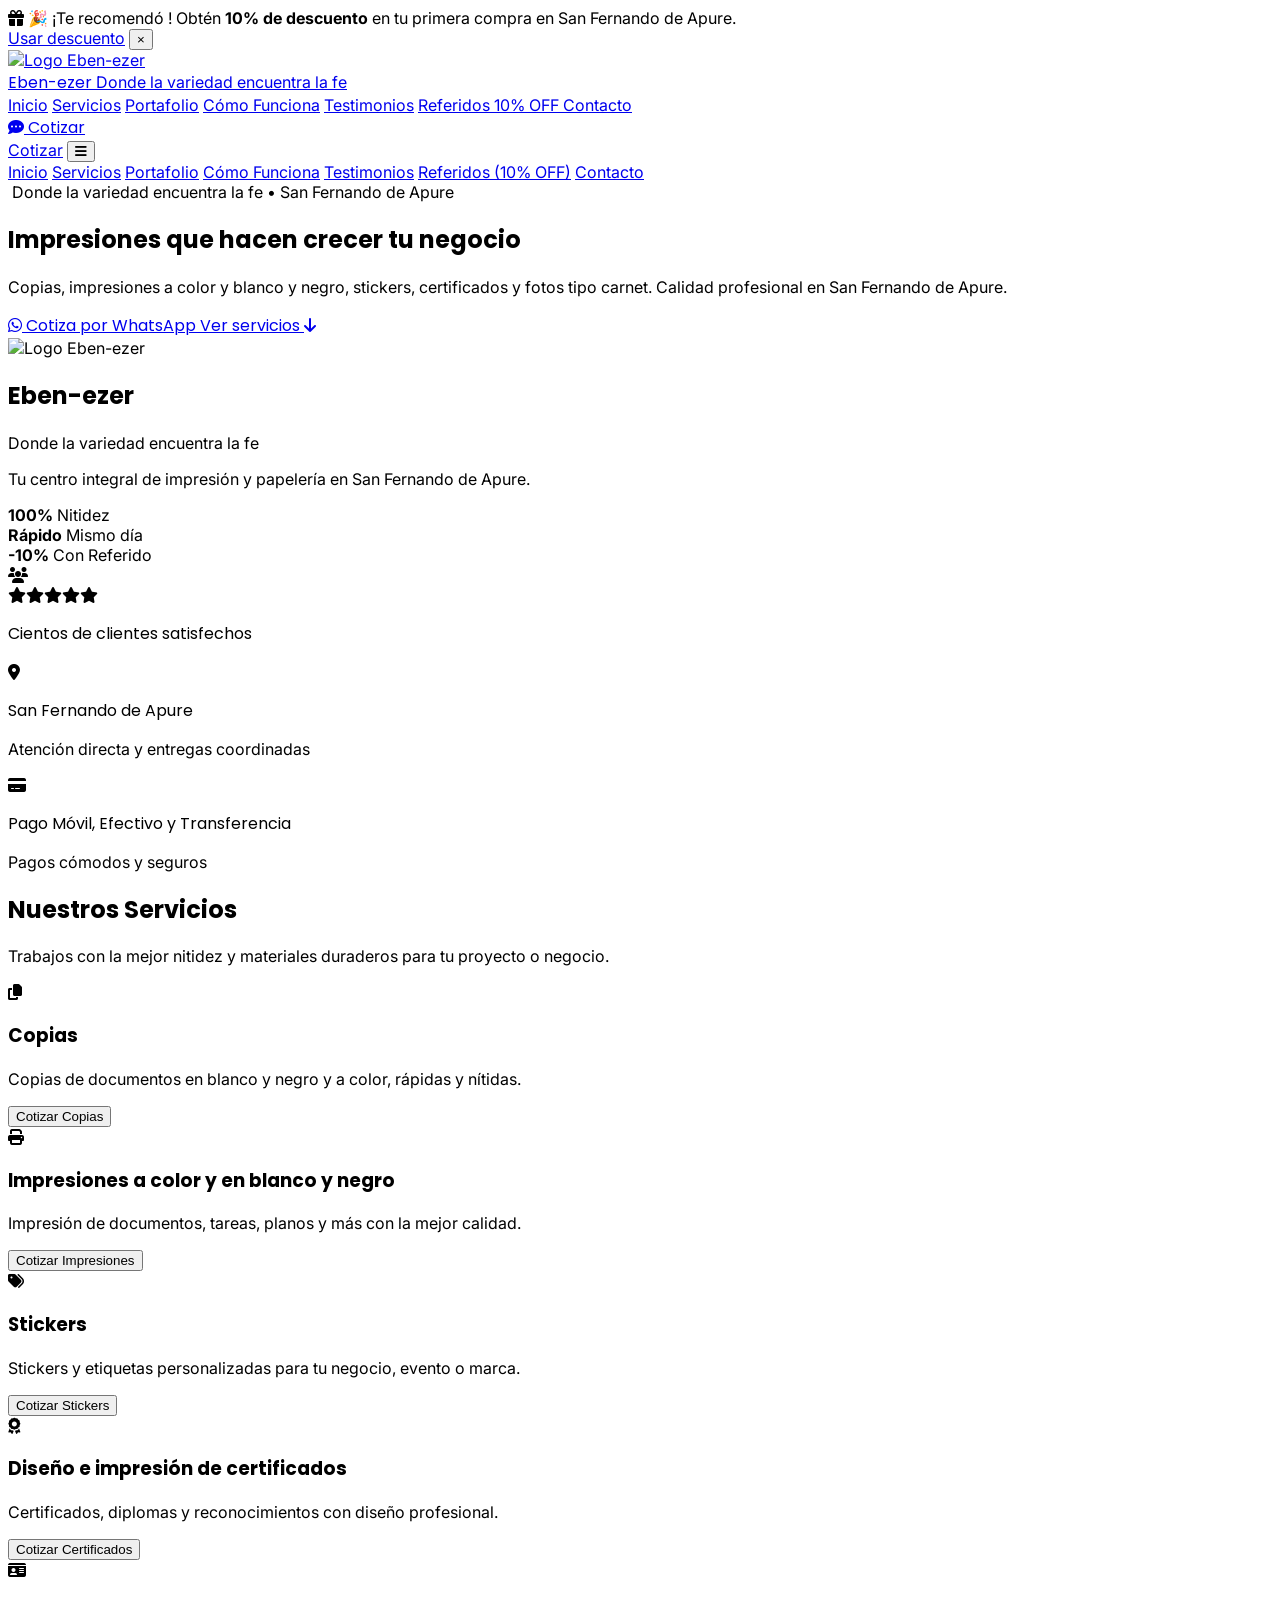
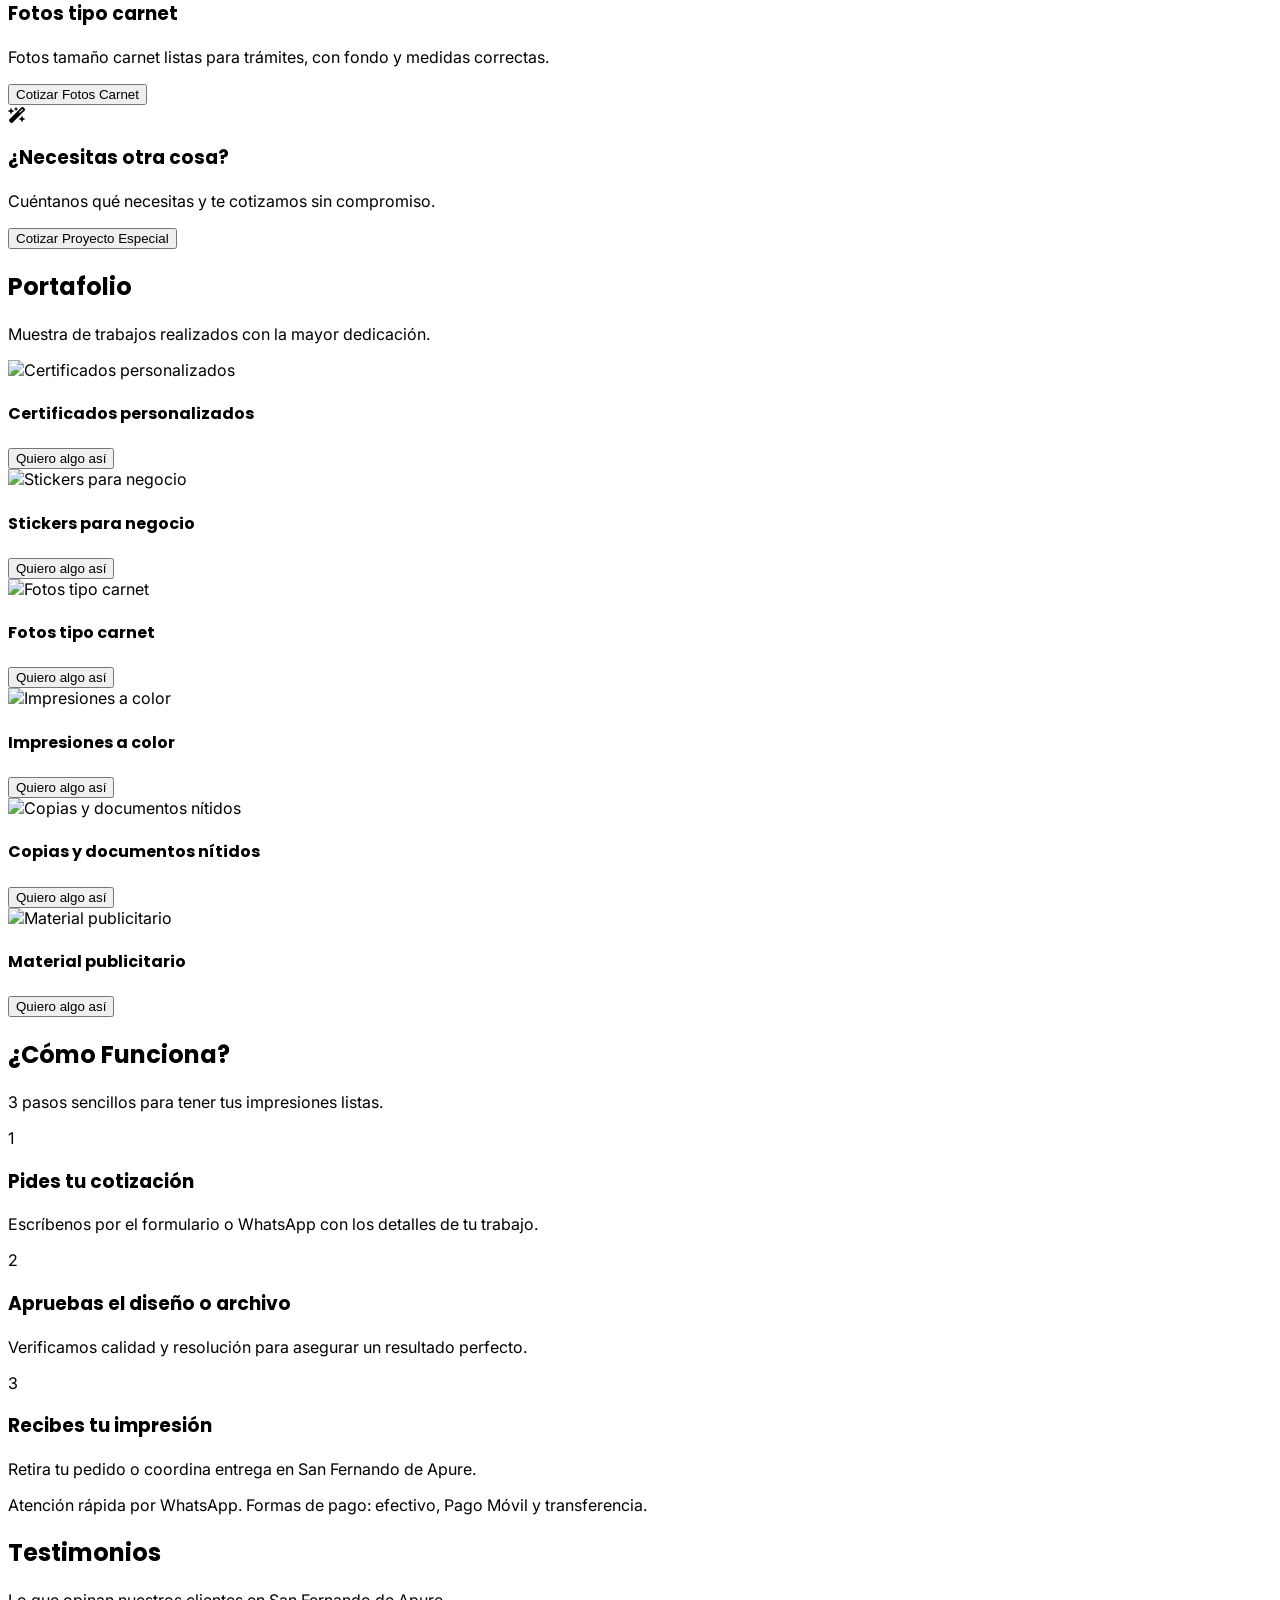
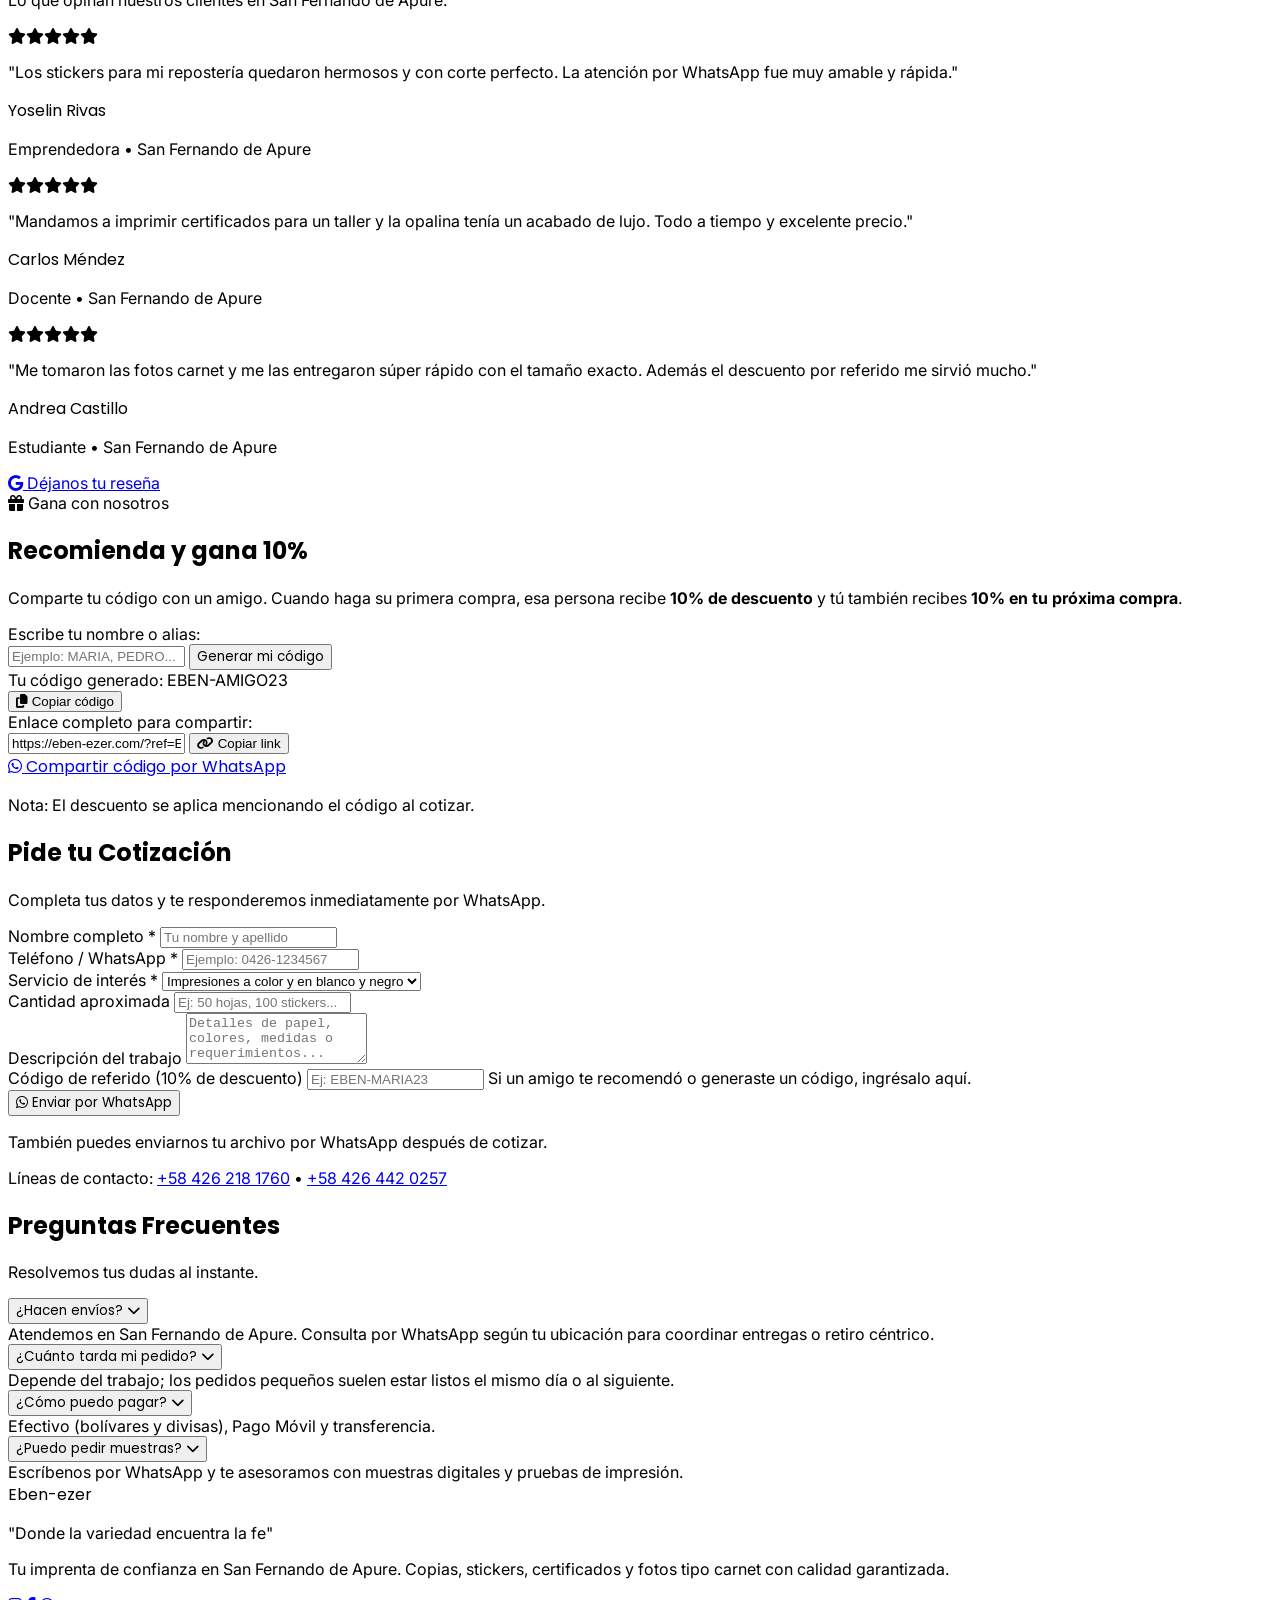
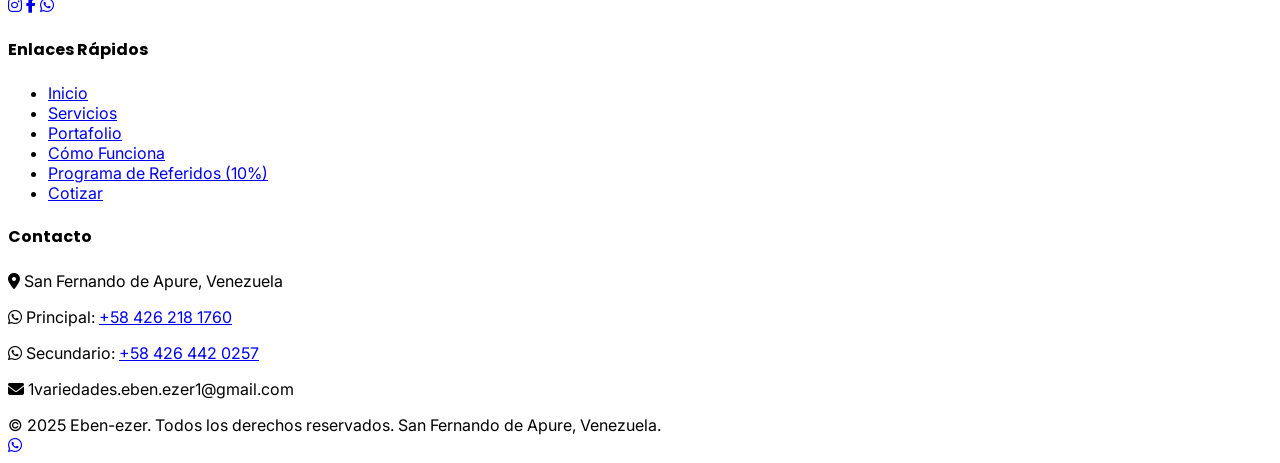
==== eben-ezer-landing.html @ b0fe9461 "feat: initialize landing page project Set up project architecture for "Eben-ezer - Impresiones y Var" ====
<!DOCTYPE html>
<html lang="es" class="scroll-smooth">
<head>
  <meta charset="UTF-8">
  <meta name="viewport" content="width=device-width, initial-scale=1.0">
  <title>Eben-ezer | Impresiones y Variedades - San Fernando de Apure</title>
  <meta name="description" content="Donde la variedad encuentra la fe. Copias, impresiones a color y B/N, stickers, certificados y fotos tipo carnet en San Fernando de Apure. ¡Cotiza por WhatsApp!">
  
  <!-- Open Graph / Redes Sociales -->
  <meta property="og:title" content="Eben-ezer | Donde la variedad encuentra la fe">
  <meta property="og:description" content="Servicios de impresión, copias, stickers y certificados en San Fernando de Apure. Programa de referidos con 10% de descuento.">
  <meta property="og:type" content="website">
  <meta property="og:image" content="/assets/aistudio/1792579283927_420327b5.jpg">
  <meta name="twitter:card" content="summary_large_image">

  <!-- Favicon -->
  <link rel="icon" href="data:image/svg+xml,<svg xmlns=%22http://www.w3.org/2000/svg%22 viewBox=%220 0 100 100%22><text y=%22.9em%22 font-size=%2290%22>🖨️</text></svg>">

  <!-- Google Fonts: Poppins & Inter -->
  <link rel="preconnect" href="https://fonts.googleapis.com">
  <link rel="preconnect" href="https://fonts.gstatic.com" crossorigin>
  <link href="https://fonts.googleapis.com/css2?family=Inter:wght@300;400;500;600;700&family=Poppins:wght@500;600;700;800;900&display=swap" rel="stylesheet">

  <!-- Tailwind CSS CDN -->
  <script src="https://cdn.tailwindcss.com"></script>
  <script>
    tailwind.config = {
      theme: {
        extend: {
          fontFamily: {
            heading: ['Poppins', 'sans-serif'],
            sans: ['Inter', 'sans-serif'],
          },
          colors: {
            brand: {
              blue: '#1e3a8a',
              orange: '#f97316',
              amber: '#f59e0b',
              teal: '#0d9488',
            }
          }
        }
      }
    }
  </script>

  <!-- Font Awesome CDN -->
  <link rel="stylesheet" href="https://cdnjs.cloudflare.com/ajax/libs/font-awesome/6.5.1/css/all.min.css">

  <style>
    body { font-family: 'Inter', sans-serif; }
    h1, h2, h3, h4, h5, h6, .font-heading { font-family: 'Poppins', sans-serif; }
  </style>
</head>
<body class="bg-slate-50 text-slate-800 antialiased selection:bg-amber-400 selection:text-slate-900">

  <!-- ========================================== -->
  <!-- 0. BANNER DE REFERIDO (Detecta ?ref=CODIGO) -->
  <!-- ========================================== -->
  <div id="referral-banner" class="hidden bg-gradient-to-r from-amber-500 via-orange-500 to-amber-600 text-white py-2.5 px-4 sticky top-0 z-50 shadow-md border-b border-amber-300/30">
    <div class="max-w-7xl mx-auto flex flex-wrap items-center justify-between gap-3 text-sm">
      <div class="flex items-center gap-2 flex-wrap font-medium">
        <i class="fa-solid fa-gift text-amber-200"></i>
        <span>🎉 ¡Te recomendó <strong id="banner-referral-code" class="bg-white text-orange-950 font-bold px-2 py-0.5 rounded-full font-mono"></strong>! Obtén <strong>10% de descuento</strong> en tu primera compra en San Fernando de Apure.</span>
      </div>
      <div class="flex items-center gap-2">
        <a href="#contacto" class="bg-slate-900 text-white text-xs font-bold px-3 py-1 rounded-full hover:bg-slate-800 transition">Usar descuento</a>
        <button id="btn-close-banner" type="button" class="text-white/80 hover:text-white p-1" title="Quitar código de referido">&times;</button>
      </div>
    </div>
  </div>

  <!-- ========================================== -->
  <!-- 1. HEADER FIJO CON MENÚ RESPONSIVE Y LOGO  -->
  <!-- ========================================== -->
  <header class="sticky top-0 z-40 bg-white/95 backdrop-blur-md border-b border-slate-200 shadow-xs">
    <div class="max-w-7xl mx-auto px-4 sm:px-6 lg:px-8">
      <div class="flex items-center justify-between h-20">
        <!-- Logo -->
        <a href="#inicio" class="flex items-center gap-3">
          <div class="w-12 h-12 rounded-xl bg-white border border-slate-200 overflow-hidden shadow-xs flex-shrink-0 flex items-center justify-center p-1">
            <img src="/assets/aistudio/1792579283927_420327b5.jpg" alt="Logo Eben-ezer" class="w-full h-full object-contain">
          </div>
          <div>
            <span class="font-heading font-extrabold text-2xl text-blue-950 tracking-tight block">Eben-ezer</span>
            <span class="text-xs font-medium text-slate-500 tracking-wide hidden sm:block">Donde la variedad encuentra la fe</span>
          </div>
        </a>

        <!-- Menú Desktop -->
        <nav class="hidden lg:flex items-center space-x-2" aria-label="Navegación principal">
          <a href="#inicio" class="px-3 py-2 text-sm font-medium text-slate-700 hover:text-blue-900 rounded-lg hover:bg-slate-100 transition">Inicio</a>
          <a href="#servicios" class="px-3 py-2 text-sm font-medium text-slate-700 hover:text-blue-900 rounded-lg hover:bg-slate-100 transition">Servicios</a>
          <a href="#portafolio" class="px-3 py-2 text-sm font-medium text-slate-700 hover:text-blue-900 rounded-lg hover:bg-slate-100 transition">Portafolio</a>
          <a href="#como-funciona" class="px-3 py-2 text-sm font-medium text-slate-700 hover:text-blue-900 rounded-lg hover:bg-slate-100 transition">Cómo Funciona</a>
          <a href="#testimonios" class="px-3 py-2 text-sm font-medium text-slate-700 hover:text-blue-900 rounded-lg hover:bg-slate-100 transition">Testimonios</a>
          <a href="#referidos" class="px-3 py-2 text-sm font-medium text-slate-700 hover:text-blue-900 rounded-lg hover:bg-slate-100 transition">
            Referidos <span class="bg-amber-100 text-amber-800 text-[10px] font-bold px-1.5 py-0.5 rounded-full ml-1">10% OFF</span>
          </a>
          <a href="#contacto" class="px-3 py-2 text-sm font-medium text-slate-700 hover:text-blue-900 rounded-lg hover:bg-slate-100 transition">Contacto</a>
        </nav>

        <!-- Botón Cotizar Destacado -->
        <div class="hidden sm:flex items-center gap-3">
          <a href="#contacto" class="px-5 py-2.5 rounded-xl font-heading font-bold text-sm text-white bg-blue-900 hover:bg-blue-800 shadow-sm transition flex items-center gap-2">
            <i class="fa-solid fa-comment-dots text-amber-400"></i>
            <span>Cotizar</span>
          </a>
        </div>

        <!-- Botón Hamburguesa Móvil -->
        <div class="flex items-center gap-2 lg:hidden">
          <a href="#contacto" class="px-3 py-1.5 rounded-lg text-xs font-bold text-white bg-blue-900">Cotizar</a>
          <button id="btn-toggle-menu" type="button" class="p-2 text-slate-700 hover:text-blue-900" aria-label="Abrir menú">
            <i class="fa-solid fa-bars text-xl"></i>
          </button>
        </div>
      </div>
    </div>

    <!-- Menú Desplegable Móvil -->
    <div id="mobile-menu" class="hidden lg:hidden border-t border-slate-200 bg-white px-4 py-4 space-y-2">
      <a href="#inicio" class="block px-3 py-2 rounded-lg text-slate-700 font-medium hover:bg-slate-100">Inicio</a>
      <a href="#servicios" class="block px-3 py-2 rounded-lg text-slate-700 font-medium hover:bg-slate-100">Servicios</a>
      <a href="#portafolio" class="block px-3 py-2 rounded-lg text-slate-700 font-medium hover:bg-slate-100">Portafolio</a>
      <a href="#como-funciona" class="block px-3 py-2 rounded-lg text-slate-700 font-medium hover:bg-slate-100">Cómo Funciona</a>
      <a href="#testimonios" class="block px-3 py-2 rounded-lg text-slate-700 font-medium hover:bg-slate-100">Testimonios</a>
      <a href="#referidos" class="block px-3 py-2 rounded-lg text-slate-700 font-medium hover:bg-slate-100">Referidos (10% OFF)</a>
      <a href="#contacto" class="block px-3 py-2 rounded-lg text-slate-700 font-medium hover:bg-slate-100">Contacto</a>
    </div>
  </header>

  <!-- ========================================== -->
  <!-- 2. HERO SECTION                            -->
  <!-- ========================================== -->
  <section id="inicio" class="relative overflow-hidden bg-gradient-to-b from-blue-950 via-slate-900 to-blue-900 text-white py-16 lg:py-24">
    <div class="max-w-7xl mx-auto px-4 sm:px-6 lg:px-8">
      <div class="grid grid-cols-1 lg:grid-cols-12 gap-12 items-center">
        <div class="lg:col-span-7 space-y-6 text-center lg:text-left">
          <div class="inline-flex items-center gap-2 px-3.5 py-1.5 rounded-full bg-white/10 border border-white/20 text-xs font-medium text-amber-300">
            <i class="fa-solid fa-sparkles text-amber-400"></i>
            <span>Donde la variedad encuentra la fe • San Fernando de Apure</span>
          </div>

          <h1 class="font-heading font-extrabold text-3xl sm:text-5xl lg:text-6xl tracking-tight leading-tight">
            Impresiones que hacen <span class="text-amber-400">crecer tu negocio</span>
          </h1>

          <p class="text-base sm:text-lg text-slate-300 max-w-2xl leading-relaxed">
            Copias, impresiones a color y blanco y negro, stickers, certificados y fotos tipo carnet. Calidad profesional en San Fernando de Apure.
          </p>

          <div class="flex flex-col sm:flex-row items-center justify-center lg:justify-start gap-4 pt-2">
            <a href="https://wa.me/584262181760?text=Hola%20Eben-ezer,%20quiero%20cotizar%20un%20servicio%20de%20impresion%20en%20San%20Fernando%20de%20Apure" target="_blank" rel="noopener noreferrer" class="w-full sm:w-auto inline-flex items-center justify-center gap-3 px-8 py-4 rounded-xl font-heading font-bold text-base text-slate-950 bg-emerald-400 hover:bg-emerald-300 shadow-lg shadow-emerald-500/25 transition">
              <i class="fa-brands fa-whatsapp text-2xl"></i>
              <span>Cotiza por WhatsApp</span>
            </a>
            <a href="#servicios" class="w-full sm:w-auto inline-flex items-center justify-center gap-2 px-6 py-4 rounded-xl font-heading font-semibold text-white bg-white/10 hover:bg-white/20 border border-white/20 transition">
              <span>Ver servicios</span>
              <i class="fa-solid fa-arrow-down text-amber-400"></i>
            </a>
          </div>
        </div>

        <div class="lg:col-span-5 flex justify-center">
          <div class="relative w-full max-w-md bg-slate-900/80 border border-white/20 rounded-3xl p-8 backdrop-blur-md shadow-2xl text-center space-y-4">
            <div class="w-36 h-36 rounded-2xl bg-white p-2 mx-auto shadow-lg overflow-hidden border border-slate-200">
              <img src="/assets/aistudio/1792579283927_420327b5.jpg" alt="Logo Eben-ezer" class="w-full h-full object-contain">
            </div>
            <h2 class="font-heading font-bold text-2xl text-white">Eben-ezer</h2>
            <p class="text-amber-300 text-xs font-semibold uppercase tracking-wider">Donde la variedad encuentra la fe</p>
            <p class="text-slate-300 text-sm">Tu centro integral de impresión y papelería en San Fernando de Apure.</p>
            <div class="pt-4 border-t border-white/10 flex justify-around text-xs text-slate-300">
              <div><strong class="block text-base text-amber-400">100%</strong> Nitidez</div>
              <div><strong class="block text-emerald-400 text-base">Rápido</strong> Mismo día</div>
              <div><strong class="block text-teal-400 text-base">-10%</strong> Con Referido</div>
            </div>
          </div>
        </div>
      </div>
    </div>
  </section>

  <!-- ========================================== -->
  <!-- 3. BARRA DE CONFIANZA                      -->
  <!-- ========================================== -->
  <section class="bg-white border-y border-slate-200 py-6">
    <div class="max-w-7xl mx-auto px-4 sm:px-6 lg:px-8">
      <div class="grid grid-cols-1 md:grid-cols-3 gap-6 text-center md:text-left divide-y md:divide-y-0 md:divide-x divide-slate-200">
        <div class="flex items-center justify-center md:justify-start gap-3">
          <i class="fa-solid fa-users text-amber-500 text-2xl"></i>
          <div>
            <div class="text-amber-400 text-xs mb-0.5">
              <i class="fa-solid fa-star"></i><i class="fa-solid fa-star"></i><i class="fa-solid fa-star"></i><i class="fa-solid fa-star"></i><i class="fa-solid fa-star"></i>
            </div>
            <p class="font-heading font-bold text-slate-900 text-sm">Cientos de clientes satisfechos</p>
          </div>
        </div>
        <div class="flex items-center justify-center md:justify-start gap-3 md:pl-6 pt-4 md:pt-0">
          <i class="fa-solid fa-location-dot text-blue-700 text-2xl"></i>
          <div>
            <p class="font-heading font-bold text-slate-900 text-sm">San Fernando de Apure</p>
            <p class="text-xs text-slate-500">Atención directa y entregas coordinadas</p>
          </div>
        </div>
        <div class="flex items-center justify-center md:justify-start gap-3 md:pl-6 pt-4 md:pt-0">
          <i class="fa-solid fa-credit-card text-emerald-600 text-2xl"></i>
          <div>
            <p class="font-heading font-bold text-slate-900 text-sm">Pago Móvil, Efectivo y Transferencia</p>
            <p class="text-xs text-slate-500">Pagos cómodos y seguros</p>
          </div>
        </div>
      </div>
    </div>
  </section>

  <!-- ========================================== -->
  <!-- 4. SERVICIOS                               -->
  <!-- ========================================== -->
  <section id="servicios" class="py-20 bg-slate-50">
    <div class="max-w-7xl mx-auto px-4 sm:px-6 lg:px-8">
      <div class="text-center max-w-2xl mx-auto mb-16 space-y-3">
        <h2 class="font-heading font-extrabold text-3xl sm:text-4xl text-slate-900">Nuestros Servicios</h2>
        <p class="text-slate-600">Trabajos con la mejor nitidez y materiales duraderos para tu proyecto o negocio.</p>
      </div>

      <div class="grid grid-cols-1 md:grid-cols-2 lg:grid-cols-3 gap-8">
        <!-- 1. Copias -->
        <div class="bg-white rounded-3xl p-8 border border-slate-200 shadow-xs hover:shadow-lg transition flex flex-col justify-between">
          <div>
            <div class="w-12 h-12 rounded-xl bg-blue-100 text-blue-900 flex items-center justify-center text-xl mb-4">
              <i class="fa-solid fa-copy"></i>
            </div>
            <h3 class="font-heading font-bold text-xl text-slate-900 mb-2">Copias</h3>
            <p class="text-slate-600 text-sm mb-6">Copias de documentos en blanco y negro y a color, rápidas y nítidas.</p>
          </div>
          <button onclick="seleccionarServicio('Copias')" class="w-full py-2.5 rounded-xl bg-slate-900 text-white font-bold text-xs hover:bg-blue-900 transition">Cotizar Copias</button>
        </div>

        <!-- 2. Impresiones -->
        <div class="bg-white rounded-3xl p-8 border border-slate-200 shadow-xs hover:shadow-lg transition flex flex-col justify-between">
          <div>
            <div class="w-12 h-12 rounded-xl bg-blue-100 text-blue-900 flex items-center justify-center text-xl mb-4">
              <i class="fa-solid fa-print"></i>
            </div>
            <h3 class="font-heading font-bold text-xl text-slate-900 mb-2">Impresiones a color y en blanco y negro</h3>
            <p class="text-slate-600 text-sm mb-6">Impresión de documentos, tareas, planos y más con la mejor calidad.</p>
          </div>
          <button onclick="seleccionarServicio('Impresiones a color y en blanco y negro')" class="w-full py-2.5 rounded-xl bg-slate-900 text-white font-bold text-xs hover:bg-blue-900 transition">Cotizar Impresiones</button>
        </div>

        <!-- 3. Stickers -->
        <div class="bg-white rounded-3xl p-8 border border-slate-200 shadow-xs hover:shadow-lg transition flex flex-col justify-between">
          <div>
            <div class="w-12 h-12 rounded-xl bg-amber-100 text-amber-700 flex items-center justify-center text-xl mb-4">
              <i class="fa-solid fa-tags"></i>
            </div>
            <h3 class="font-heading font-bold text-xl text-slate-900 mb-2">Stickers</h3>
            <p class="text-slate-600 text-sm mb-6">Stickers y etiquetas personalizadas para tu negocio, evento o marca.</p>
          </div>
          <button onclick="seleccionarServicio('Stickers')" class="w-full py-2.5 rounded-xl bg-slate-900 text-white font-bold text-xs hover:bg-blue-900 transition">Cotizar Stickers</button>
        </div>

        <!-- 4. Certificados -->
        <div class="bg-white rounded-3xl p-8 border border-slate-200 shadow-xs hover:shadow-lg transition flex flex-col justify-between">
          <div>
            <div class="w-12 h-12 rounded-xl bg-teal-100 text-teal-800 flex items-center justify-center text-xl mb-4">
              <i class="fa-solid fa-award"></i>
            </div>
            <h3 class="font-heading font-bold text-xl text-slate-900 mb-2">Diseño e impresión de certificados</h3>
            <p class="text-slate-600 text-sm mb-6">Certificados, diplomas y reconocimientos con diseño profesional.</p>
          </div>
          <button onclick="seleccionarServicio('Diseño e impresión de certificados')" class="w-full py-2.5 rounded-xl bg-slate-900 text-white font-bold text-xs hover:bg-blue-900 transition">Cotizar Certificados</button>
        </div>

        <!-- 5. Fotos tipo carnet -->
        <div class="bg-white rounded-3xl p-8 border border-slate-200 shadow-xs hover:shadow-lg transition flex flex-col justify-between">
          <div>
            <div class="w-12 h-12 rounded-xl bg-purple-100 text-purple-800 flex items-center justify-center text-xl mb-4">
              <i class="fa-solid fa-id-card"></i>
            </div>
            <h3 class="font-heading font-bold text-xl text-slate-900 mb-2">Fotos tipo carnet</h3>
            <p class="text-slate-600 text-sm mb-6">Fotos tamaño carnet listas para trámites, con fondo y medidas correctas.</p>
          </div>
          <button onclick="seleccionarServicio('Fotos tipo carnet')" class="w-full py-2.5 rounded-xl bg-slate-900 text-white font-bold text-xs hover:bg-blue-900 transition">Cotizar Fotos Carnet</button>
        </div>

        <!-- 6. ¿Necesitas otra cosa? -->
        <div class="bg-gradient-to-br from-blue-900 to-indigo-950 text-white rounded-3xl p-8 shadow-md flex flex-col justify-between">
          <div>
            <div class="w-12 h-12 rounded-xl bg-white/20 text-amber-400 flex items-center justify-center text-xl mb-4">
              <i class="fa-solid fa-wand-magic-sparkles"></i>
            </div>
            <h3 class="font-heading font-bold text-xl text-white mb-2">¿Necesitas otra cosa?</h3>
            <p class="text-slate-300 text-sm mb-6">Cuéntanos qué necesitas y te cotizamos sin compromiso.</p>
          </div>
          <button onclick="seleccionarServicio('Otro')" class="w-full py-2.5 rounded-xl bg-amber-400 text-slate-950 font-bold text-xs hover:bg-amber-300 transition">Cotizar Proyecto Especial</button>
        </div>
      </div>
    </div>
  </section>

  <!-- ========================================== -->
  <!-- 5. PORTAFOLIO                              -->
  <!-- ========================================== -->
  <section id="portafolio" class="py-20 bg-white">
    <div class="max-w-7xl mx-auto px-4 sm:px-6 lg:px-8">
      <div class="text-center max-w-2xl mx-auto mb-16 space-y-3">
        <h2 class="font-heading font-extrabold text-3xl sm:text-4xl text-slate-900">Portafolio</h2>
        <p class="text-slate-600">Muestra de trabajos realizados con la mayor dedicación.</p>
      </div>

      <div class="grid grid-cols-1 sm:grid-cols-2 lg:grid-cols-3 gap-8">
        <!-- Item 1 -->
        <div class="group relative rounded-2xl overflow-hidden shadow-sm border border-slate-200">
          <img src="https://picsum.photos/seed/eben1/400/300" alt="Certificados personalizados" class="w-full h-64 object-cover group-hover:scale-105 transition duration-300">
          <div class="absolute inset-0 bg-slate-950/80 opacity-0 group-hover:opacity-100 transition flex flex-col justify-end p-6 text-white">
            <h4 class="font-heading font-bold text-lg mb-2">Certificados personalizados</h4>
            <button onclick="seleccionarServicio('Diseño e impresión de certificados')" class="py-2 px-4 rounded-xl bg-amber-400 text-slate-950 font-bold text-xs">Quiero algo así</button>
          </div>
        </div>

        <!-- Item 2 -->
        <div class="group relative rounded-2xl overflow-hidden shadow-sm border border-slate-200">
          <img src="https://picsum.photos/seed/eben2/400/300" alt="Stickers para negocio" class="w-full h-64 object-cover group-hover:scale-105 transition duration-300">
          <div class="absolute inset-0 bg-slate-950/80 opacity-0 group-hover:opacity-100 transition flex flex-col justify-end p-6 text-white">
            <h4 class="font-heading font-bold text-lg mb-2">Stickers para negocio</h4>
            <button onclick="seleccionarServicio('Stickers')" class="py-2 px-4 rounded-xl bg-amber-400 text-slate-950 font-bold text-xs">Quiero algo así</button>
          </div>
        </div>

        <!-- Item 3 -->
        <div class="group relative rounded-2xl overflow-hidden shadow-sm border border-slate-200">
          <img src="https://picsum.photos/seed/eben3/400/300" alt="Fotos tipo carnet" class="w-full h-64 object-cover group-hover:scale-105 transition duration-300">
          <div class="absolute inset-0 bg-slate-950/80 opacity-0 group-hover:opacity-100 transition flex flex-col justify-end p-6 text-white">
            <h4 class="font-heading font-bold text-lg mb-2">Fotos tipo carnet</h4>
            <button onclick="seleccionarServicio('Fotos tipo carnet')" class="py-2 px-4 rounded-xl bg-amber-400 text-slate-950 font-bold text-xs">Quiero algo así</button>
          </div>
        </div>

        <!-- Item 4 -->
        <div class="group relative rounded-2xl overflow-hidden shadow-sm border border-slate-200">
          <img src="https://picsum.photos/seed/eben4/400/300" alt="Impresiones a color" class="w-full h-64 object-cover group-hover:scale-105 transition duration-300">
          <div class="absolute inset-0 bg-slate-950/80 opacity-0 group-hover:opacity-100 transition flex flex-col justify-end p-6 text-white">
            <h4 class="font-heading font-bold text-lg mb-2">Impresiones a color</h4>
            <button onclick="seleccionarServicio('Impresiones a color y en blanco y negro')" class="py-2 px-4 rounded-xl bg-amber-400 text-slate-950 font-bold text-xs">Quiero algo así</button>
          </div>
        </div>

        <!-- Item 5 -->
        <div class="group relative rounded-2xl overflow-hidden shadow-sm border border-slate-200">
          <img src="https://picsum.photos/seed/eben5/400/300" alt="Copias y documentos nítidos" class="w-full h-64 object-cover group-hover:scale-105 transition duration-300">
          <div class="absolute inset-0 bg-slate-950/80 opacity-0 group-hover:opacity-100 transition flex flex-col justify-end p-6 text-white">
            <h4 class="font-heading font-bold text-lg mb-2">Copias y documentos nítidos</h4>
            <button onclick="seleccionarServicio('Copias')" class="py-2 px-4 rounded-xl bg-amber-400 text-slate-950 font-bold text-xs">Quiero algo así</button>
          </div>
        </div>

        <!-- Item 6 -->
        <div class="group relative rounded-2xl overflow-hidden shadow-sm border border-slate-200">
          <img src="https://picsum.photos/seed/eben6/400/300" alt="Material publicitario" class="w-full h-64 object-cover group-hover:scale-105 transition duration-300">
          <div class="absolute inset-0 bg-slate-950/80 opacity-0 group-hover:opacity-100 transition flex flex-col justify-end p-6 text-white">
            <h4 class="font-heading font-bold text-lg mb-2">Material publicitario</h4>
            <button onclick="seleccionarServicio('Otro')" class="py-2 px-4 rounded-xl bg-amber-400 text-slate-950 font-bold text-xs">Quiero algo así</button>
          </div>
        </div>
      </div>
    </div>
  </section>

  <!-- ========================================== -->
  <!-- 6. CÓMO FUNCIONA                           -->
  <!-- ========================================== -->
  <section id="como-funciona" class="py-20 bg-slate-100">
    <div class="max-w-7xl mx-auto px-4 sm:px-6 lg:px-8">
      <div class="text-center max-w-2xl mx-auto mb-16 space-y-3">
        <h2 class="font-heading font-extrabold text-3xl sm:text-4xl text-slate-900">¿Cómo Funciona?</h2>
        <p class="text-slate-600">3 pasos sencillos para tener tus impresiones listas.</p>
      </div>

      <div class="grid grid-cols-1 md:grid-cols-3 gap-8">
        <div class="bg-white rounded-3xl p-8 border border-slate-200 text-center">
          <div class="w-16 h-16 rounded-2xl bg-blue-100 text-blue-900 flex items-center justify-center text-2xl font-bold mx-auto mb-6">1</div>
          <h3 class="font-heading font-bold text-xl text-slate-900 mb-2">Pides tu cotización</h3>
          <p class="text-slate-600 text-sm">Escríbenos por el formulario o WhatsApp con los detalles de tu trabajo.</p>
        </div>

        <div class="bg-white rounded-3xl p-8 border border-slate-200 text-center">
          <div class="w-16 h-16 rounded-2xl bg-teal-100 text-teal-800 flex items-center justify-center text-2xl font-bold mx-auto mb-6">2</div>
          <h3 class="font-heading font-bold text-xl text-slate-900 mb-2">Apruebas el diseño o archivo</h3>
          <p class="text-slate-600 text-sm">Verificamos calidad y resolución para asegurar un resultado perfecto.</p>
        </div>

        <div class="bg-white rounded-3xl p-8 border border-slate-200 text-center">
          <div class="w-16 h-16 rounded-2xl bg-amber-100 text-amber-800 flex items-center justify-center text-2xl font-bold mx-auto mb-6">3</div>
          <h3 class="font-heading font-bold text-xl text-slate-900 mb-2">Recibes tu impresión</h3>
          <p class="text-slate-600 text-sm">Retira tu pedido o coordina entrega en San Fernando de Apure.</p>
        </div>
      </div>

      <div class="mt-12 p-6 bg-blue-900 text-white rounded-2xl text-center">
        <p class="text-sm sm:text-base font-medium">Atención rápida por WhatsApp. Formas de pago: efectivo, Pago Móvil y transferencia.</p>
      </div>
    </div>
  </section>

  <!-- ========================================== -->
  <!-- 7. TESTIMONIOS                             -->
  <!-- ========================================== -->
  <section id="testimonios" class="py-20 bg-white">
    <div class="max-w-7xl mx-auto px-4 sm:px-6 lg:px-8">
      <div class="text-center max-w-2xl mx-auto mb-16 space-y-3">
        <h2 class="font-heading font-extrabold text-3xl sm:text-4xl text-slate-900">Testimonios</h2>
        <p class="text-slate-600">Lo que opinan nuestros clientes en San Fernando de Apure.</p>
      </div>

      <div class="grid grid-cols-1 md:grid-cols-3 gap-8">
        <div class="bg-slate-50 rounded-3xl p-8 border border-slate-200">
          <div class="text-amber-400 mb-4"><i class="fa-solid fa-star"></i><i class="fa-solid fa-star"></i><i class="fa-solid fa-star"></i><i class="fa-solid fa-star"></i><i class="fa-solid fa-star"></i></div>
          <p class="text-slate-600 italic text-sm mb-6">"Los stickers para mi repostería quedaron hermosos y con corte perfecto. La atención por WhatsApp fue muy amable y rápida."</p>
          <p class="font-heading font-bold text-slate-900 text-sm">Yoselin Rivas</p>
          <p class="text-xs text-slate-500">Emprendedora • San Fernando de Apure</p>
        </div>

        <div class="bg-slate-50 rounded-3xl p-8 border border-slate-200">
          <div class="text-amber-400 mb-4"><i class="fa-solid fa-star"></i><i class="fa-solid fa-star"></i><i class="fa-solid fa-star"></i><i class="fa-solid fa-star"></i><i class="fa-solid fa-star"></i></div>
          <p class="text-slate-600 italic text-sm mb-6">"Mandamos a imprimir certificados para un taller y la opalina tenía un acabado de lujo. Todo a tiempo y excelente precio."</p>
          <p class="font-heading font-bold text-slate-900 text-sm">Carlos Méndez</p>
          <p class="text-xs text-slate-500">Docente • San Fernando de Apure</p>
        </div>

        <div class="bg-slate-50 rounded-3xl p-8 border border-slate-200">
          <div class="text-amber-400 mb-4"><i class="fa-solid fa-star"></i><i class="fa-solid fa-star"></i><i class="fa-solid fa-star"></i><i class="fa-solid fa-star"></i><i class="fa-solid fa-star"></i></div>
          <p class="text-slate-600 italic text-sm mb-6">"Me tomaron las fotos carnet y me las entregaron súper rápido con el tamaño exacto. Además el descuento por referido me sirvió mucho."</p>
          <p class="font-heading font-bold text-slate-900 text-sm">Andrea Castillo</p>
          <p class="text-xs text-slate-500">Estudiante • San Fernando de Apure</p>
        </div>
      </div>

      <div class="mt-12 text-center">
        <a href="https://wa.me/584262181760?text=Hola%20Eben-ezer,%20quiero%20dejarles%20mi%20opinion" target="_blank" rel="noopener noreferrer" class="inline-flex items-center gap-2 px-6 py-3 rounded-xl bg-slate-100 hover:bg-slate-200 text-slate-800 font-bold text-sm transition">
          <i class="fa-brands fa-google text-amber-500"></i>
          <span>Déjanos tu reseña</span>
        </a>
      </div>
    </div>
  </section>

  <!-- ========================================== -->
  <!-- 8. PROGRAMA DE REFERIDOS                   -->
  <!-- ========================================== -->
  <section id="referidos" class="py-20 bg-gradient-to-br from-blue-950 via-blue-900 to-orange-950 text-white">
    <div class="max-w-4xl mx-auto px-4 sm:px-6 lg:px-8 text-center space-y-6">
      <div class="inline-flex items-center gap-2 px-4 py-1.5 rounded-full bg-amber-400 text-slate-950 text-xs font-black uppercase tracking-wider">
        <i class="fa-solid fa-gift"></i>
        <span>Gana con nosotros</span>
      </div>

      <h2 class="font-heading font-extrabold text-3xl sm:text-5xl">Recomienda y gana 10%</h2>

      <p class="text-slate-200 max-w-2xl mx-auto text-base sm:text-lg">
        Comparte tu código con un amigo. Cuando haga su primera compra, esa persona recibe <strong>10% de descuento</strong> y tú también recibes <strong>10% en tu próxima compra</strong>.
      </p>

      <div class="bg-slate-900/90 border border-white/20 rounded-3xl p-6 sm:p-8 backdrop-blur-md space-y-6 text-left">
        <div>
          <label class="block text-xs font-bold uppercase tracking-wider text-slate-300 mb-2">Escribe tu nombre o alias:</label>
          <div class="flex flex-col sm:flex-row gap-3">
            <input type="text" id="referral-input" placeholder="Ejemplo: MARIA, PEDRO..." class="flex-1 px-4 py-3 rounded-xl bg-white/10 border border-white/20 text-white font-medium focus:outline-none focus:ring-2 focus:ring-amber-400">
            <button type="button" id="btn-generate-code" class="px-6 py-3 rounded-xl font-heading font-bold text-slate-950 bg-amber-400 hover:bg-amber-300 transition">Generar mi código</button>
          </div>
        </div>

        <div class="bg-slate-950/80 rounded-2xl p-6 border border-white/10 space-y-4">
          <div class="flex flex-col sm:flex-row justify-between items-start sm:items-center gap-3">
            <div>
              <span class="text-xs text-slate-400 block uppercase">Tu código generado:</span>
              <span id="display-code" class="font-mono font-black text-3xl text-amber-400 tracking-wider">EBEN-AMIGO23</span>
            </div>
            <button type="button" id="btn-copy-code" class="px-4 py-2 rounded-xl bg-white/10 hover:bg-white/20 text-white text-xs font-bold flex items-center gap-2">
              <i class="fa-solid fa-copy"></i>
              <span id="copy-code-text">Copiar código</span>
            </button>
          </div>

          <div>
            <span class="text-xs text-slate-400 block uppercase mb-1">Enlace completo para compartir:</span>
            <div class="flex flex-col sm:flex-row gap-2">
              <input type="text" id="display-link" readonly value="https://eben-ezer.com/?ref=EBEN-AMIGO23" class="flex-1 px-3 py-2 rounded-xl bg-black/40 border border-white/10 text-xs font-mono text-slate-300">
              <button type="button" id="btn-copy-link" class="px-4 py-2 rounded-xl bg-white/10 hover:bg-white/20 text-white text-xs font-bold flex items-center justify-center gap-2">
                <i class="fa-solid fa-link"></i>
                <span id="copy-link-text">Copiar link</span>
              </button>
            </div>
          </div>

          <a id="btn-share-whatsapp" href="#" target="_blank" rel="noopener noreferrer" class="w-full py-3 rounded-xl bg-emerald-500 hover:bg-emerald-400 text-white font-heading font-bold text-sm flex items-center justify-center gap-2 transition">
            <i class="fa-brands fa-whatsapp text-lg"></i>
            <span>Compartir código por WhatsApp</span>
          </a>
        </div>

        <p class="text-xs text-slate-400 italic">Nota: El descuento se aplica mencionando el código al cotizar.</p>
      </div>
    </div>
  </section>

  <!-- ========================================== -->
  <!-- 9. FORMULARIO DE COTIZACIÓN                -->
  <!-- ========================================== -->
  <section id="contacto" class="py-20 bg-slate-50">
    <div class="max-w-3xl mx-auto px-4 sm:px-6 lg:px-8">
      <div class="text-center mb-12 space-y-3">
        <h2 class="font-heading font-extrabold text-3xl sm:text-4xl text-slate-900">Pide tu Cotización</h2>
        <p class="text-slate-600">Completa tus datos y te responderemos inmediatamente por WhatsApp.</p>
      </div>

      <div class="bg-white rounded-3xl p-8 border border-slate-200 shadow-xl">
        <form id="quote-form" class="space-y-5" onsubmit="enviarCotizacion(event)">
          <div>
            <label class="block text-xs font-bold text-slate-700 uppercase tracking-wider mb-1">Nombre completo *</label>
            <input type="text" id="input-name" required placeholder="Tu nombre y apellido" class="w-full px-4 py-3 rounded-xl border border-slate-300 bg-slate-50 focus:ring-2 focus:ring-blue-600">
          </div>

          <div>
            <label class="block text-xs font-bold text-slate-700 uppercase tracking-wider mb-1">Teléfono / WhatsApp *</label>
            <input type="tel" id="input-phone" required placeholder="Ejemplo: 0426-1234567" class="w-full px-4 py-3 rounded-xl border border-slate-300 bg-slate-50 focus:ring-2 focus:ring-blue-600">
          </div>

          <div>
            <label class="block text-xs font-bold text-slate-700 uppercase tracking-wider mb-1">Servicio de interés *</label>
            <select id="input-service" class="w-full px-4 py-3 rounded-xl border border-slate-300 bg-slate-50 focus:ring-2 focus:ring-blue-600">
              <option value="Copias">Copias</option>
              <option value="Impresiones a color y en blanco y negro" selected>Impresiones a color y en blanco y negro</option>
              <option value="Stickers">Stickers</option>
              <option value="Diseño e impresión de certificados">Diseño e impresión de certificados</option>
              <option value="Fotos tipo carnet">Fotos tipo carnet</option>
              <option value="Otro">Otro</option>
            </select>
          </div>

          <div>
            <label class="block text-xs font-bold text-slate-700 uppercase tracking-wider mb-1">Cantidad aproximada</label>
            <input type="text" id="input-qty" placeholder="Ej: 50 hojas, 100 stickers..." class="w-full px-4 py-3 rounded-xl border border-slate-300 bg-slate-50 focus:ring-2 focus:ring-blue-600">
          </div>

          <div>
            <label class="block text-xs font-bold text-slate-700 uppercase tracking-wider mb-1">Descripción del trabajo</label>
            <textarea id="input-desc" rows="3" placeholder="Detalles de papel, colores, medidas o requerimientos..." class="w-full px-4 py-3 rounded-xl border border-slate-300 bg-slate-50 focus:ring-2 focus:ring-blue-600"></textarea>
          </div>

          <div class="bg-amber-50 p-4 rounded-xl border border-amber-200">
            <label class="block text-xs font-bold text-amber-950 uppercase tracking-wider mb-1">Código de referido (10% de descuento)</label>
            <input type="text" id="input-referral" placeholder="Ej: EBEN-MARIA23" class="w-full px-4 py-2.5 rounded-xl border border-amber-300 bg-white font-mono uppercase">
            <span class="text-[11px] text-amber-800 mt-1 block">Si un amigo te recomendó o generaste un código, ingrésalo aquí.</span>
          </div>

          <button type="submit" class="w-full py-4 rounded-2xl bg-emerald-500 hover:bg-emerald-400 text-white font-heading font-extrabold text-base flex items-center justify-center gap-3 shadow-lg shadow-emerald-500/20 transition cursor-pointer">
            <i class="fa-brands fa-whatsapp text-2xl"></i>
            <span>Enviar por WhatsApp</span>
          </button>

          <p class="text-xs text-center text-slate-500">También puedes enviarnos tu archivo por WhatsApp después de cotizar.</p>

          <div class="pt-4 border-t border-slate-100 flex flex-wrap items-center justify-center gap-4 text-xs text-slate-600">
            <span>Líneas de contacto:</span>
            <a href="https://wa.me/584262181760" target="_blank" rel="noopener noreferrer" class="font-bold text-blue-900 hover:underline">+58 426 218 1760</a>
            <span>•</span>
            <a href="https://wa.me/584264420257" target="_blank" rel="noopener noreferrer" class="font-bold text-blue-900 hover:underline">+58 426 442 0257</a>
          </div>
        </form>
      </div>
    </div>
  </section>

  <!-- ========================================== -->
  <!-- 10. PREGUNTAS FRECUENTES (ACORDEÓN)       -->
  <!-- ========================================== -->
  <section id="faq" class="py-20 bg-white">
    <div class="max-w-3xl mx-auto px-4 sm:px-6 lg:px-8">
      <div class="text-center mb-12 space-y-3">
        <h2 class="font-heading font-extrabold text-3xl sm:text-4xl text-slate-900">Preguntas Frecuentes</h2>
        <p class="text-slate-600">Resolvemos tus dudas al instante.</p>
      </div>

      <div class="space-y-4">
        <!-- FAQ 1 -->
        <div class="rounded-2xl border border-slate-200 bg-slate-50 overflow-hidden">
          <button type="button" onclick="toggleFaq(1)" class="w-full py-4 px-6 text-left flex justify-between items-center font-heading font-bold text-slate-900 hover:text-blue-900">
            <span>¿Hacen envíos?</span>
            <i id="faq-icon-1" class="fa-solid fa-chevron-down text-sm transition"></i>
          </button>
          <div id="faq-content-1" class="hidden px-6 pb-4 text-sm text-slate-600">
            Atendemos en San Fernando de Apure. Consulta por WhatsApp según tu ubicación para coordinar entregas o retiro céntrico.
          </div>
        </div>

        <!-- FAQ 2 -->
        <div class="rounded-2xl border border-slate-200 bg-slate-50 overflow-hidden">
          <button type="button" onclick="toggleFaq(2)" class="w-full py-4 px-6 text-left flex justify-between items-center font-heading font-bold text-slate-900 hover:text-blue-900">
            <span>¿Cuánto tarda mi pedido?</span>
            <i id="faq-icon-2" class="fa-solid fa-chevron-down text-sm transition"></i>
          </button>
          <div id="faq-content-2" class="hidden px-6 pb-4 text-sm text-slate-600">
            Depende del trabajo; los pedidos pequeños suelen estar listos el mismo día o al siguiente.
          </div>
        </div>

        <!-- FAQ 3 -->
        <div class="rounded-2xl border border-slate-200 bg-slate-50 overflow-hidden">
          <button type="button" onclick="toggleFaq(3)" class="w-full py-4 px-6 text-left flex justify-between items-center font-heading font-bold text-slate-900 hover:text-blue-900">
            <span>¿Cómo puedo pagar?</span>
            <i id="faq-icon-3" class="fa-solid fa-chevron-down text-sm transition"></i>
          </button>
          <div id="faq-content-3" class="hidden px-6 pb-4 text-sm text-slate-600">
            Efectivo (bolívares y divisas), Pago Móvil y transferencia.
          </div>
        </div>

        <!-- FAQ 4 -->
        <div class="rounded-2xl border border-slate-200 bg-slate-50 overflow-hidden">
          <button type="button" onclick="toggleFaq(4)" class="w-full py-4 px-6 text-left flex justify-between items-center font-heading font-bold text-slate-900 hover:text-blue-900">
            <span>¿Puedo pedir muestras?</span>
            <i id="faq-icon-4" class="fa-solid fa-chevron-down text-sm transition"></i>
          </button>
          <div id="faq-content-4" class="hidden px-6 pb-4 text-sm text-slate-600">
            Escríbenos por WhatsApp y te asesoramos con muestras digitales y pruebas de impresión.
          </div>
        </div>
      </div>
    </div>
  </section>

  <!-- ========================================== -->
  <!-- 11. FOOTER                                 -->
  <!-- ========================================== -->
  <footer class="bg-slate-950 text-slate-300 pt-16 pb-12 border-t border-slate-800">
    <div class="max-w-7xl mx-auto px-4 sm:px-6 lg:px-8">
      <div class="grid grid-cols-1 md:grid-cols-2 lg:grid-cols-12 gap-10 pb-12 border-b border-slate-800">
        <div class="lg:col-span-5 space-y-4">
          <span class="font-heading font-extrabold text-2xl text-white block">Eben-ezer</span>
          <p class="text-xs text-amber-400 font-semibold">"Donde la variedad encuentra la fe"</p>
          <p class="text-sm text-slate-400">Tu imprenta de confianza en San Fernando de Apure. Copias, stickers, certificados y fotos tipo carnet con calidad garantizada.</p>
          <div class="flex gap-3 pt-2">
            <a href="https://instagram.com" target="_blank" rel="noopener noreferrer" class="w-10 h-10 rounded-xl bg-slate-900 hover:bg-pink-600 flex items-center justify-center text-white transition"><i class="fa-brands fa-instagram"></i></a>
            <a href="https://facebook.com" target="_blank" rel="noopener noreferrer" class="w-10 h-10 rounded-xl bg-slate-900 hover:bg-blue-600 flex items-center justify-center text-white transition"><i class="fa-brands fa-facebook-f"></i></a>
            <a href="https://wa.me/584262181760" target="_blank" rel="noopener noreferrer" class="w-10 h-10 rounded-xl bg-slate-900 hover:bg-emerald-600 flex items-center justify-center text-white transition"><i class="fa-brands fa-whatsapp"></i></a>
          </div>
        </div>

        <div class="lg:col-span-3 space-y-3">
          <h4 class="font-heading font-bold text-white text-sm uppercase tracking-wider">Enlaces Rápidos</h4>
          <ul class="space-y-2 text-sm text-slate-400">
            <li><a href="#inicio" class="hover:text-amber-400">Inicio</a></li>
            <li><a href="#servicios" class="hover:text-amber-400">Servicios</a></li>
            <li><a href="#portafolio" class="hover:text-amber-400">Portafolio</a></li>
            <li><a href="#como-funciona" class="hover:text-amber-400">Cómo Funciona</a></li>
            <li><a href="#referidos" class="hover:text-amber-400">Programa de Referidos (10%)</a></li>
            <li><a href="#contacto" class="hover:text-amber-400">Cotizar</a></li>
          </ul>
        </div>

        <div class="lg:col-span-4 space-y-3">
          <h4 class="font-heading font-bold text-white text-sm uppercase tracking-wider">Contacto</h4>
          <p class="text-sm text-slate-400"><i class="fa-solid fa-location-dot text-amber-400 mr-2"></i> San Fernando de Apure, Venezuela</p>
          <p class="text-sm text-slate-400"><i class="fa-brands fa-whatsapp text-emerald-400 mr-2"></i> Principal: <a href="https://wa.me/584262181760" class="hover:text-white font-mono">+58 426 218 1760</a></p>
          <p class="text-sm text-slate-400"><i class="fa-brands fa-whatsapp text-teal-400 mr-2"></i> Secundario: <a href="https://wa.me/584264420257" class="hover:text-white font-mono">+58 426 442 0257</a></p>
          <p class="text-sm text-slate-400"><i class="fa-solid fa-envelope text-blue-400 mr-2"></i> 1variedades.eben.ezer1@gmail.com</p>
        </div>
      </div>

      <div class="pt-8 text-center text-xs text-slate-500">
        © 2025 Eben-ezer. Todos los derechos reservados. San Fernando de Apure, Venezuela.
      </div>
    </div>
  </footer>

  <!-- ========================================== -->
  <!-- 12. BOTÓN FLOTANTE DE WHATSAPP             -->
  <!-- ========================================== -->
  <a href="https://wa.me/584262181760?text=Hola%20Eben-ezer,%20quiero%20consultar%20por%20sus%20servicios%20de%20impresion" target="_blank" rel="noopener noreferrer" class="fixed bottom-6 right-6 z-50 w-14 h-14 sm:w-16 sm:h-16 rounded-full bg-emerald-500 hover:bg-emerald-400 text-white flex items-center justify-center text-3xl sm:text-4xl shadow-2xl transition transform hover:scale-110 active:scale-95" aria-label="Escribir por WhatsApp">
    <i class="fa-brands fa-whatsapp"></i>
  </a>

  <!-- ========================================== -->
  <!-- 13. JAVASCRIPT EMBEBIDO                    -->
  <!-- ========================================== -->
  <script>
    // Configuración del negocio
    const CONFIG = {
      mainPhone: '584262181760',
      secondaryPhone: '584264420257',
      domain: 'https://eben-ezer.com'
    };

    // 1. Menú móvil hamburguesa
    const btnToggleMenu = document.getElementById('btn-toggle-menu');
    const mobileMenu = document.getElementById('mobile-menu');
    btnToggleMenu.addEventListener('click', () => {
      mobileMenu.classList.toggle('hidden');
    });

    // Cerrar menú móvil al hacer clic en enlaces
    mobileMenu.querySelectorAll('a').forEach(link => {
      link.addEventListener('click', () => mobileMenu.classList.add('hidden'));
    });

    // 2. Acordeón de FAQs
    function toggleFaq(id) {
      const content = document.getElementById('faq-content-' + id);
      const icon = document.getElementById('faq-icon-' + id);
      const isHidden = content.classList.contains('hidden');
      
      // Cerrar todos los demás
      for (let i = 1; i <= 4; i++) {
        document.getElementById('faq-content-' + i).classList.add('hidden');
        document.getElementById('faq-icon-' + i).classList.remove('rotate-180');
      }

      if (isHidden) {
        content.classList.remove('hidden');
        icon.classList.add('rotate-180');
      }
    }

    // 3. Sistema de Referidos: Detección de ?ref=CODIGO y LocalStorage
    document.addEventListener('DOMContentLoaded', () => {
      const urlParams = new URLSearchParams(window.location.search);
      const refParam = urlParams.get('ref');

      if (refParam) {
        const cleanRef = refParam.trim().toUpperCase().replace(/[^A-Z0-9\\-]/g, '');
        if (cleanRef) {
          localStorage.setItem('ebenezer_ref', cleanRef);
        }
      }

      // Verificar si hay código guardado
      const storedRef = localStorage.getItem('ebenezer_ref');
      if (storedRef) {
        mostrarBannerReferido(storedRef);
        const inputReferral = document.getElementById('input-referral');
        if (inputReferral) inputReferral.value = storedRef;
      }

      actualizarLinkWhatsAppReferido('EBEN-AMIGO23');
    });

    function mostrarBannerReferido(codigo) {
      const banner = document.getElementById('referral-banner');
      const bannerCode = document.getElementById('banner-referral-code');
      if (banner && bannerCode) {
        bannerCode.textContent = codigo;
        banner.classList.remove('hidden');
      }
    }

    // Botón para cerrar y limpiar banner
    document.getElementById('btn-close-banner').addEventListener('click', () => {
      document.getElementById('referral-banner').classList.add('hidden');
      localStorage.removeItem('ebenezer_ref');
      const inputReferral = document.getElementById('input-referral');
      if (inputReferral) inputReferral.value = '';
    });

    // 4. Generador de código de referido
    const btnGenerate = document.getElementById('btn-generate-code');
    const referralInput = document.getElementById('referral-input');
    const displayCode = document.getElementById('display-code');
    const displayLink = document.getElementById('display-link');

    btnGenerate.addEventListener('click', () => {
      let raw = referralInput.value.trim();
      let cleanAlias = raw
        .normalize('NFD')
        .replace(/[\\u0300-\\u036f]/g, '')
        .replace(/[^a-zA-Z0-9]/g, '')
        .toUpperCase();

      if (!cleanAlias) cleanAlias = 'AMIGO';
      cleanAlias = cleanAlias.substring(0, 10);

      const randomDigits = Math.floor(10 + Math.random() * 90);
      const code = 'EBEN-' + cleanAlias + randomDigits;
      const fullUrl = CONFIG.domain + '/?ref=' + code;

      displayCode.textContent = code;
      displayLink.value = fullUrl;

      // Actualizar enlace de compartir por WhatsApp
      actualizarLinkWhatsAppReferido(code);
    });

    function actualizarLinkWhatsAppReferido(code) {
      const link = CONFIG.domain + '/?ref=' + code;
      const text = '¡Hola! Te recomiendo Eben-ezer en San Fernando de Apure. Usa mi código de referido *' + code + '* o entra en ' + link + ' y recibe 10% de descuento en tus impresiones.';
      const whatsappShareUrl = 'https://wa.me/?text=' + encodeURIComponent(text);
      document.getElementById('btn-share-whatsapp').href = whatsappShareUrl;
    }

    // Copiar código
    document.getElementById('btn-copy-code').addEventListener('click', () => {
      const code = displayCode.textContent;
      navigator.clipboard.writeText(code).then(() => {
        const textSpan = document.getElementById('copy-code-text');
        textSpan.textContent = '¡Copiado!';
        setTimeout(() => textSpan.textContent = 'Copiar código', 2000);
      });
    });

    // Copiar link
    document.getElementById('btn-copy-link').addEventListener('click', () => {
      const link = displayLink.value;
      navigator.clipboard.writeText(link).then(() => {
        const textSpan = document.getElementById('copy-link-text');
        textSpan.textContent = '¡Copiado!';
        setTimeout(() => textSpan.textContent = 'Copiar link', 2000);
      });
    });

    // Función auxiliar para seleccionar servicio desde tarjetas o portafolio
    function seleccionarServicio(nombreServicio) {
      const select = document.getElementById('input-service');
      if (select) {
        select.value = nombreServicio;
      }
      document.getElementById('contacto').scrollIntoView({ behavior: 'smooth' });
    }

    // 5. Envío del formulario a WhatsApp con datos prellenados
    function enviarCotizacion(e) {
      e.preventDefault();
      const nombre = document.getElementById('input-name').value.trim();
      const telefono = document.getElementById('input-phone').value.trim();
      const servicio = document.getElementById('input-service').value;
      const cantidad = document.getElementById('input-qty').value.trim();
      const descripcion = document.getElementById('input-desc').value.trim();
      const referido = document.getElementById('input-referral').value.trim();

      if (!nombre || !telefono) {
        alert('Por favor completa tu nombre y número de teléfono.');
        return;
      }

      let mensaje = '👋 *¡Hola Eben-ezer!* Quisiera cotizar un trabajo de impresión:\\n\\n';
      mensaje += '👤 *Nombre:* ' + nombre + '\\n';
      mensaje += '📱 *WhatsApp/Teléfono:* ' + telefono + '\\n';
      mensaje += '🖨️ *Servicio:* ' + servicio + '\\n';

      if (cantidad) {
        mensaje += '🔢 *Cantidad aproximada:* ' + cantidad + '\\n';
      }

      if (descripcion) {
        mensaje += '📝 *Detalles:* ' + descripcion + '\\n';
      }

      if (referido) {
        mensaje += '\\n🎁 *Código de Referido (10% OFF):* ' + referido.toUpperCase() + '\\n*(Aplica 10% de descuento en la compra)*\\n';
      }

      mensaje += '\\n📍 *Ubicación:* San Fernando de Apure';

      const url = 'https://wa.me/' + CONFIG.mainPhone + '?text=' + encodeURIComponent(mensaje);
      window.open(url, '_blank');
    }
  </script>
</body>
</html>
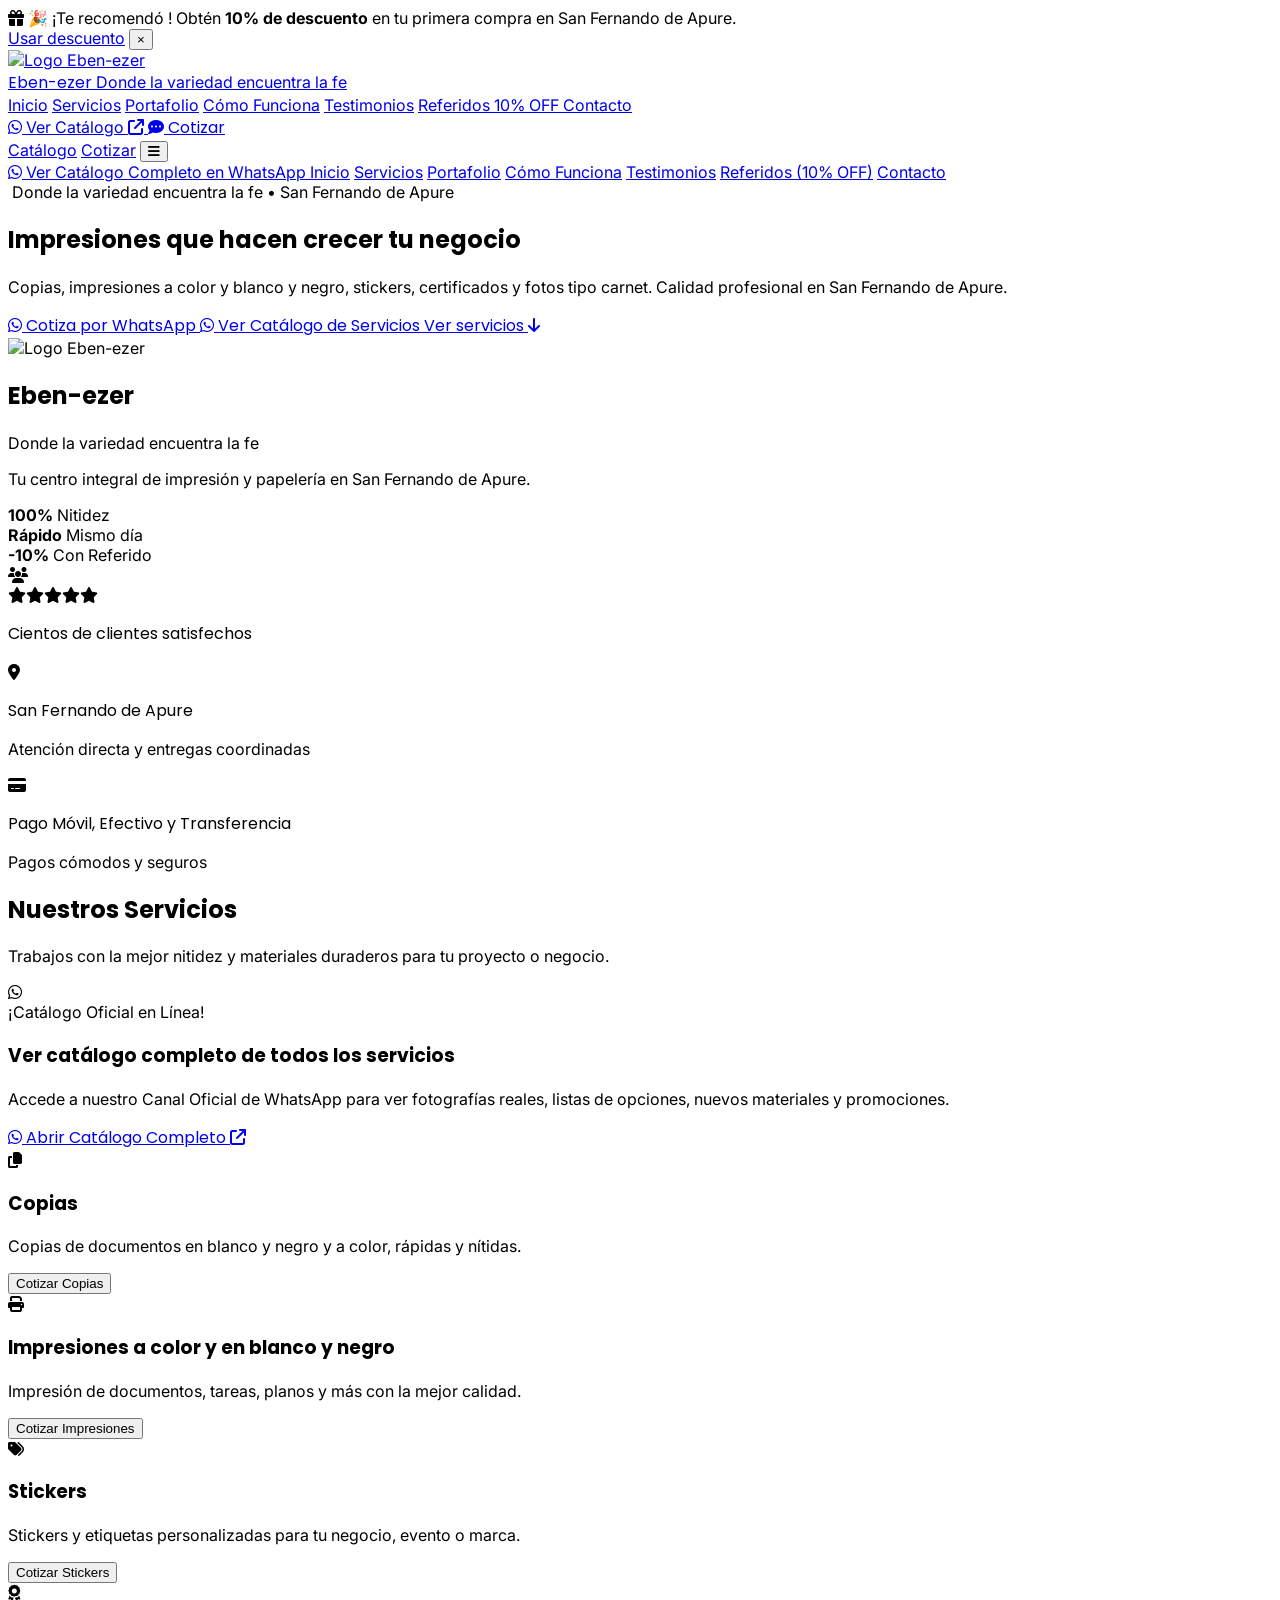
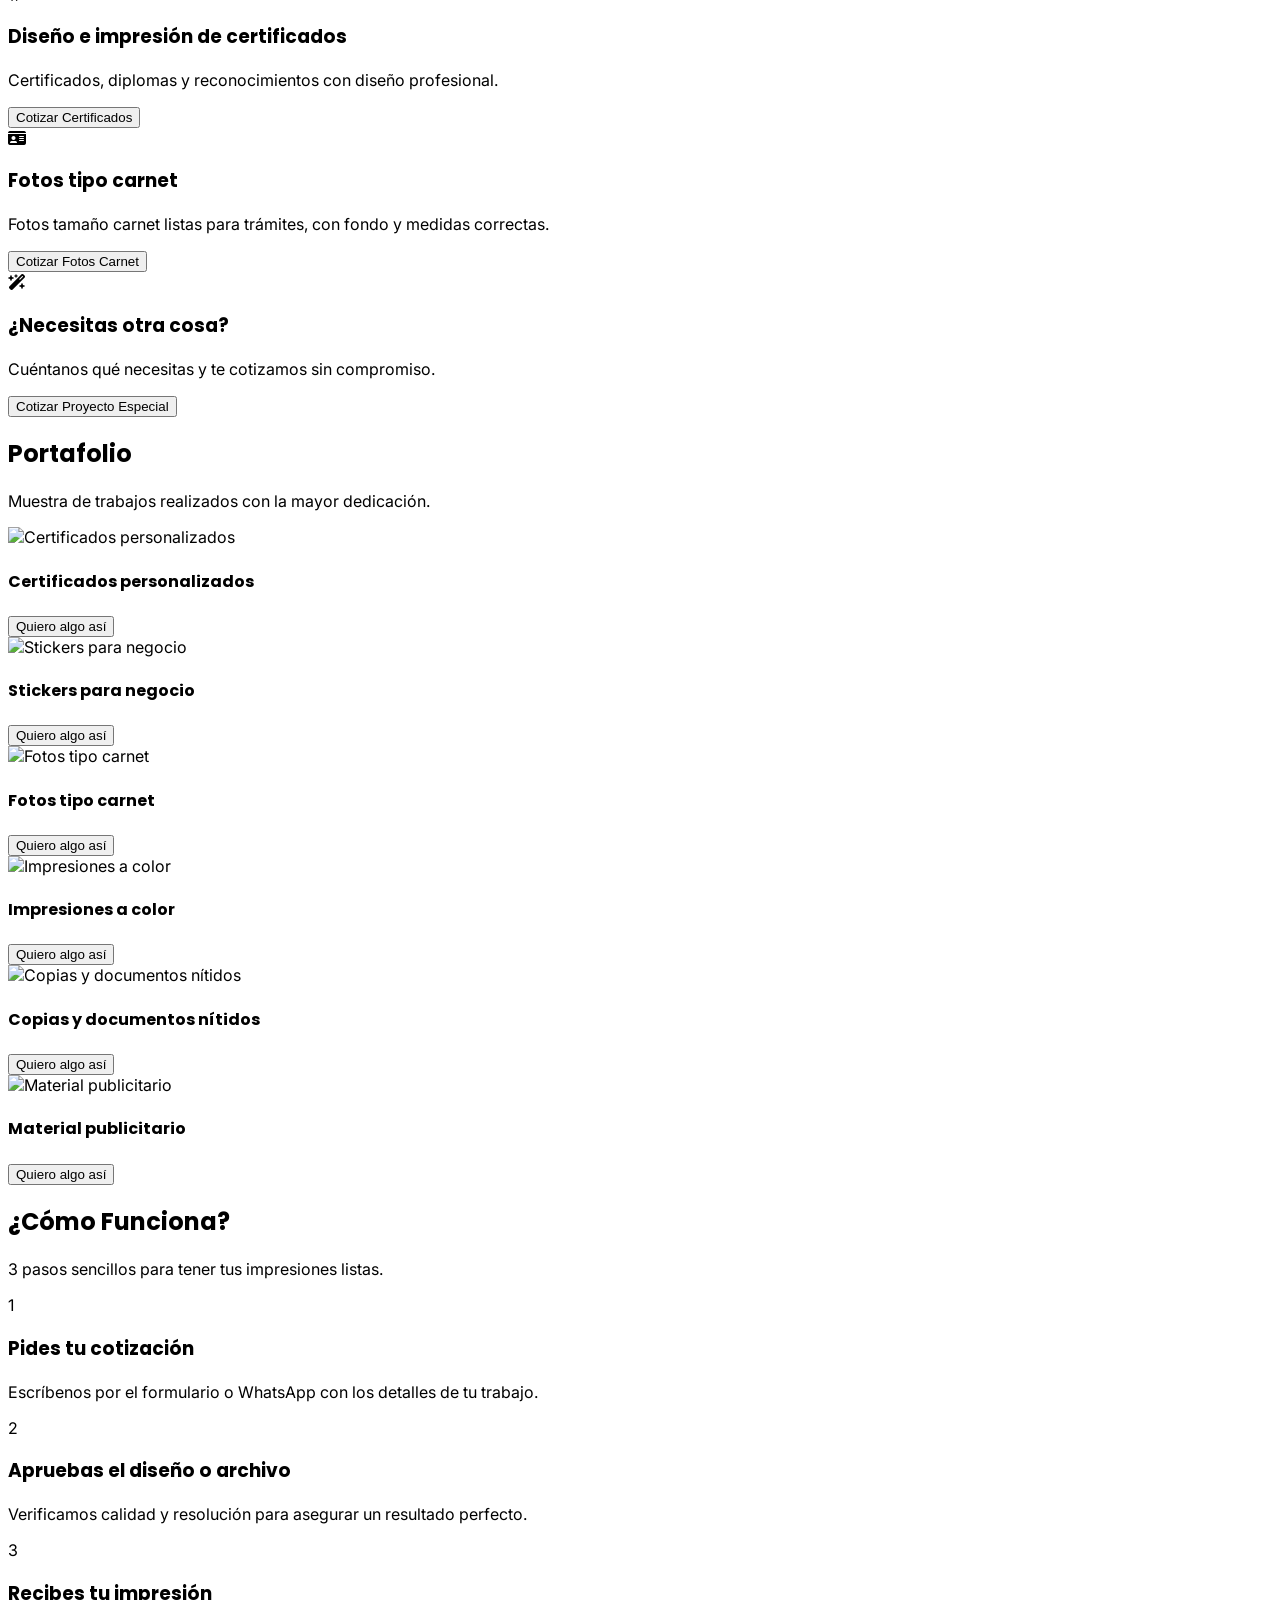
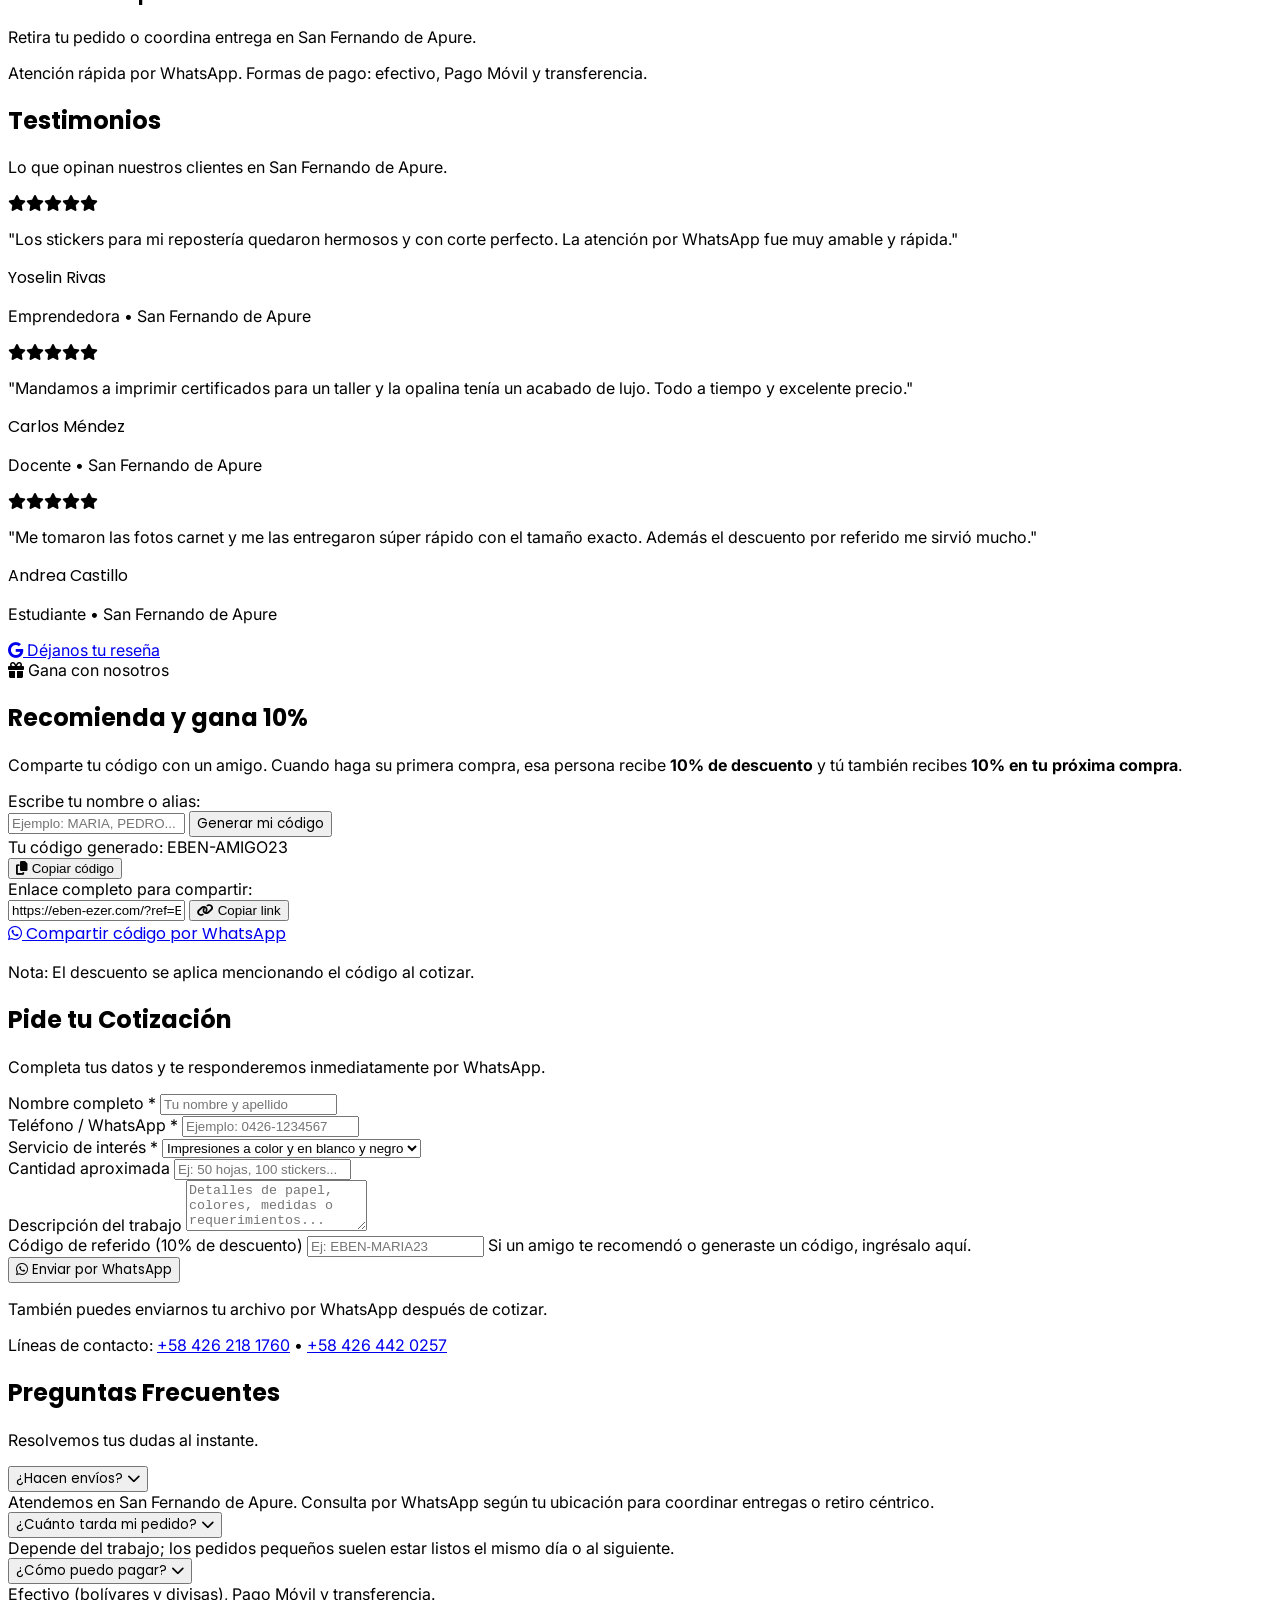
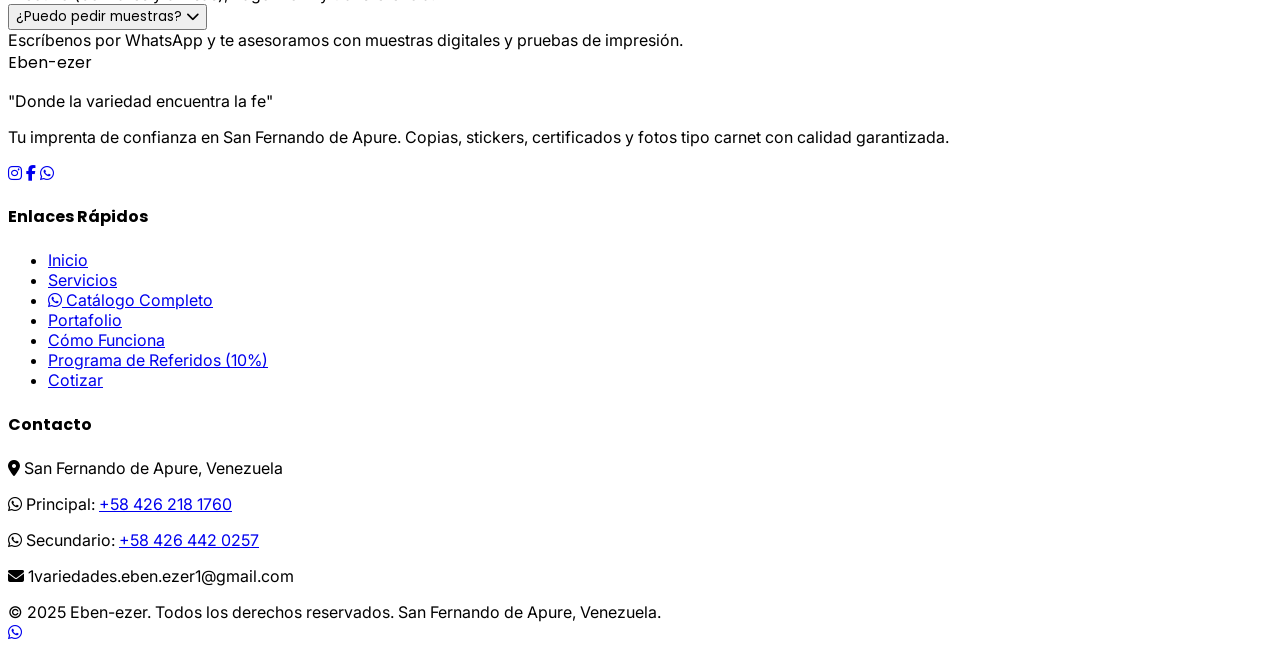
==== commit 70782b82: "feat: add WhatsApp catalog channel integration Integrated the WhatsApp catalog channel across the Na" ====
--- a/eben-ezer-landing.html
+++ b/eben-ezer-landing.html
@@ -100,8 +100,13 @@
           <a href="#contacto" class="px-3 py-2 text-sm font-medium text-slate-700 hover:text-blue-900 rounded-lg hover:bg-slate-100 transition">Contacto</a>
         </nav>
 
-        <!-- Botón Cotizar Destacado -->
-        <div class="hidden sm:flex items-center gap-3">
+        <!-- Botones de Acción -->
+        <div class="hidden sm:flex items-center gap-2.5">
+          <a href="https://whatsapp.com/channel/0029VbDSCML5fM5S4aTWJ92y" target="_blank" rel="noopener noreferrer" class="px-3.5 py-2 rounded-xl text-xs font-bold text-emerald-800 bg-emerald-50 hover:bg-emerald-100 border border-emerald-200 transition flex items-center gap-1.5 shadow-2xs">
+            <i class="fa-brands fa-whatsapp text-emerald-600"></i>
+            <span>Ver Catálogo</span>
+            <i class="fa-solid fa-arrow-up-right-from-square text-[10px] text-emerald-600"></i>
+          </a>
           <a href="#contacto" class="px-5 py-2.5 rounded-xl font-heading font-bold text-sm text-white bg-blue-900 hover:bg-blue-800 shadow-sm transition flex items-center gap-2">
             <i class="fa-solid fa-comment-dots text-amber-400"></i>
             <span>Cotizar</span>
@@ -110,6 +115,7 @@
 
         <!-- Botón Hamburguesa Móvil -->
         <div class="flex items-center gap-2 lg:hidden">
+          <a href="https://whatsapp.com/channel/0029VbDSCML5fM5S4aTWJ92y" target="_blank" rel="noopener noreferrer" class="px-2.5 py-1.5 rounded-lg text-xs font-bold text-emerald-800 bg-emerald-50 border border-emerald-200">Catálogo</a>
           <a href="#contacto" class="px-3 py-1.5 rounded-lg text-xs font-bold text-white bg-blue-900">Cotizar</a>
           <button id="btn-toggle-menu" type="button" class="p-2 text-slate-700 hover:text-blue-900" aria-label="Abrir menú">
             <i class="fa-solid fa-bars text-xl"></i>
@@ -120,6 +126,9 @@
 
     <!-- Menú Desplegable Móvil -->
     <div id="mobile-menu" class="hidden lg:hidden border-t border-slate-200 bg-white px-4 py-4 space-y-2">
+      <a href="https://whatsapp.com/channel/0029VbDSCML5fM5S4aTWJ92y" target="_blank" rel="noopener noreferrer" class="block px-3 py-2.5 rounded-xl bg-gradient-to-r from-emerald-500 to-teal-600 text-white font-bold text-sm text-center">
+        <i class="fa-brands fa-whatsapp mr-1"></i> Ver Catálogo Completo en WhatsApp
+      </a>
       <a href="#inicio" class="block px-3 py-2 rounded-lg text-slate-700 font-medium hover:bg-slate-100">Inicio</a>
       <a href="#servicios" class="block px-3 py-2 rounded-lg text-slate-700 font-medium hover:bg-slate-100">Servicios</a>
       <a href="#portafolio" class="block px-3 py-2 rounded-lg text-slate-700 font-medium hover:bg-slate-100">Portafolio</a>
@@ -150,12 +159,16 @@
             Copias, impresiones a color y blanco y negro, stickers, certificados y fotos tipo carnet. Calidad profesional en San Fernando de Apure.
           </p>
 
-          <div class="flex flex-col sm:flex-row items-center justify-center lg:justify-start gap-4 pt-2">
-            <a href="https://wa.me/584262181760?text=Hola%20Eben-ezer,%20quiero%20cotizar%20un%20servicio%20de%20impresion%20en%20San%20Fernando%20de%20Apure" target="_blank" rel="noopener noreferrer" class="w-full sm:w-auto inline-flex items-center justify-center gap-3 px-8 py-4 rounded-xl font-heading font-bold text-base text-slate-950 bg-emerald-400 hover:bg-emerald-300 shadow-lg shadow-emerald-500/25 transition">
+          <div class="flex flex-col sm:flex-row flex-wrap items-center justify-center lg:justify-start gap-3.5 pt-2">
+            <a href="https://wa.me/584262181760?text=Hola%20Eben-ezer,%20quiero%20cotizar%20un%20servicio%20de%20impresion%20en%20San%20Fernando%20de%20Apure" target="_blank" rel="noopener noreferrer" class="w-full sm:w-auto inline-flex items-center justify-center gap-3 px-7 py-3.5 rounded-xl font-heading font-bold text-base text-slate-950 bg-emerald-400 hover:bg-emerald-300 shadow-lg shadow-emerald-500/25 transition">
               <i class="fa-brands fa-whatsapp text-2xl"></i>
               <span>Cotiza por WhatsApp</span>
             </a>
-            <a href="#servicios" class="w-full sm:w-auto inline-flex items-center justify-center gap-2 px-6 py-4 rounded-xl font-heading font-semibold text-white bg-white/10 hover:bg-white/20 border border-white/20 transition">
+            <a href="https://whatsapp.com/channel/0029VbDSCML5fM5S4aTWJ92y" target="_blank" rel="noopener noreferrer" class="w-full sm:w-auto inline-flex items-center justify-center gap-2.5 px-6 py-3.5 rounded-xl font-heading font-semibold text-sm sm:text-base text-emerald-100 bg-emerald-950/80 hover:bg-emerald-900 border border-emerald-400/50 shadow-md transition">
+              <i class="fa-brands fa-whatsapp text-xl text-emerald-400"></i>
+              <span>Ver Catálogo de Servicios</span>
+            </a>
+            <a href="#servicios" class="w-full sm:w-auto inline-flex items-center justify-center gap-2 px-5 py-3.5 rounded-xl font-heading font-semibold text-sm text-white bg-white/10 hover:bg-white/20 border border-white/20 transition">
               <span>Ver servicios</span>
               <i class="fa-solid fa-arrow-down text-amber-400"></i>
             </a>
@@ -219,9 +232,28 @@
   <!-- ========================================== -->
   <section id="servicios" class="py-20 bg-slate-50">
     <div class="max-w-7xl mx-auto px-4 sm:px-6 lg:px-8">
-      <div class="text-center max-w-2xl mx-auto mb-16 space-y-3">
+      <div class="text-center max-w-2xl mx-auto mb-10 space-y-3">
         <h2 class="font-heading font-extrabold text-3xl sm:text-4xl text-slate-900">Nuestros Servicios</h2>
         <p class="text-slate-600">Trabajos con la mejor nitidez y materiales duraderos para tu proyecto o negocio.</p>
+      </div>
+
+      <!-- Banner del Catálogo en WhatsApp -->
+      <div class="mb-12 bg-gradient-to-r from-emerald-600 via-teal-600 to-emerald-700 rounded-3xl p-6 sm:p-8 text-white shadow-lg flex flex-col md:flex-row items-center justify-between gap-6 border border-emerald-400/30">
+        <div class="flex flex-col sm:flex-row items-center sm:items-start gap-4 text-center sm:text-left">
+          <div class="w-14 h-14 rounded-2xl bg-white/20 border border-white/25 flex items-center justify-center text-3xl text-white flex-shrink-0 shadow-inner">
+            <i class="fa-brands fa-whatsapp"></i>
+          </div>
+          <div>
+            <span class="text-xs uppercase font-extrabold tracking-wider text-emerald-200 block">¡Catálogo Oficial en Línea!</span>
+            <h3 class="font-heading font-extrabold text-xl sm:text-2xl text-white">Ver catálogo completo de todos los servicios</h3>
+            <p class="text-xs sm:text-sm text-emerald-100/90 mt-1 max-w-xl">Accede a nuestro Canal Oficial de WhatsApp para ver fotografías reales, listas de opciones, nuevos materiales y promociones.</p>
+          </div>
+        </div>
+        <a href="https://whatsapp.com/channel/0029VbDSCML5fM5S4aTWJ92y" target="_blank" rel="noopener noreferrer" class="w-full sm:w-auto px-6 py-3.5 rounded-xl bg-white hover:bg-emerald-50 text-emerald-950 font-heading font-extrabold text-sm flex items-center justify-center gap-2 shadow-md transition transform hover:scale-105 flex-shrink-0">
+          <i class="fa-brands fa-whatsapp text-xl text-emerald-600"></i>
+          <span>Abrir Catálogo Completo</span>
+          <i class="fa-solid fa-arrow-up-right-from-square text-xs text-emerald-700"></i>
+        </a>
       </div>
 
       <div class="grid grid-cols-1 md:grid-cols-2 lg:grid-cols-3 gap-8">
@@ -311,7 +343,6 @@
       </div>
 
       <div class="grid grid-cols-1 sm:grid-cols-2 lg:grid-cols-3 gap-8">
-        <!-- Item 1 -->
         <div class="group relative rounded-2xl overflow-hidden shadow-sm border border-slate-200">
           <img src="https://picsum.photos/seed/eben1/400/300" alt="Certificados personalizados" class="w-full h-64 object-cover group-hover:scale-105 transition duration-300">
           <div class="absolute inset-0 bg-slate-950/80 opacity-0 group-hover:opacity-100 transition flex flex-col justify-end p-6 text-white">
@@ -320,7 +351,6 @@
           </div>
         </div>
 
-        <!-- Item 2 -->
         <div class="group relative rounded-2xl overflow-hidden shadow-sm border border-slate-200">
           <img src="https://picsum.photos/seed/eben2/400/300" alt="Stickers para negocio" class="w-full h-64 object-cover group-hover:scale-105 transition duration-300">
           <div class="absolute inset-0 bg-slate-950/80 opacity-0 group-hover:opacity-100 transition flex flex-col justify-end p-6 text-white">
@@ -329,7 +359,6 @@
           </div>
         </div>
 
-        <!-- Item 3 -->
         <div class="group relative rounded-2xl overflow-hidden shadow-sm border border-slate-200">
           <img src="https://picsum.photos/seed/eben3/400/300" alt="Fotos tipo carnet" class="w-full h-64 object-cover group-hover:scale-105 transition duration-300">
           <div class="absolute inset-0 bg-slate-950/80 opacity-0 group-hover:opacity-100 transition flex flex-col justify-end p-6 text-white">
@@ -338,7 +367,6 @@
           </div>
         </div>
 
-        <!-- Item 4 -->
         <div class="group relative rounded-2xl overflow-hidden shadow-sm border border-slate-200">
           <img src="https://picsum.photos/seed/eben4/400/300" alt="Impresiones a color" class="w-full h-64 object-cover group-hover:scale-105 transition duration-300">
           <div class="absolute inset-0 bg-slate-950/80 opacity-0 group-hover:opacity-100 transition flex flex-col justify-end p-6 text-white">
@@ -347,7 +375,6 @@
           </div>
         </div>
 
-        <!-- Item 5 -->
         <div class="group relative rounded-2xl overflow-hidden shadow-sm border border-slate-200">
           <img src="https://picsum.photos/seed/eben5/400/300" alt="Copias y documentos nítidos" class="w-full h-64 object-cover group-hover:scale-105 transition duration-300">
           <div class="absolute inset-0 bg-slate-950/80 opacity-0 group-hover:opacity-100 transition flex flex-col justify-end p-6 text-white">
@@ -356,7 +383,6 @@
           </div>
         </div>
 
-        <!-- Item 6 -->
         <div class="group relative rounded-2xl overflow-hidden shadow-sm border border-slate-200">
           <img src="https://picsum.photos/seed/eben6/400/300" alt="Material publicitario" class="w-full h-64 object-cover group-hover:scale-105 transition duration-300">
           <div class="absolute inset-0 bg-slate-950/80 opacity-0 group-hover:opacity-100 transition flex flex-col justify-end p-6 text-white">
@@ -584,7 +610,6 @@
       </div>
 
       <div class="space-y-4">
-        <!-- FAQ 1 -->
         <div class="rounded-2xl border border-slate-200 bg-slate-50 overflow-hidden">
           <button type="button" onclick="toggleFaq(1)" class="w-full py-4 px-6 text-left flex justify-between items-center font-heading font-bold text-slate-900 hover:text-blue-900">
             <span>¿Hacen envíos?</span>
@@ -595,7 +620,6 @@
           </div>
         </div>
 
-        <!-- FAQ 2 -->
         <div class="rounded-2xl border border-slate-200 bg-slate-50 overflow-hidden">
           <button type="button" onclick="toggleFaq(2)" class="w-full py-4 px-6 text-left flex justify-between items-center font-heading font-bold text-slate-900 hover:text-blue-900">
             <span>¿Cuánto tarda mi pedido?</span>
@@ -606,7 +630,6 @@
           </div>
         </div>
 
-        <!-- FAQ 3 -->
         <div class="rounded-2xl border border-slate-200 bg-slate-50 overflow-hidden">
           <button type="button" onclick="toggleFaq(3)" class="w-full py-4 px-6 text-left flex justify-between items-center font-heading font-bold text-slate-900 hover:text-blue-900">
             <span>¿Cómo puedo pagar?</span>
@@ -617,7 +640,6 @@
           </div>
         </div>
 
-        <!-- FAQ 4 -->
         <div class="rounded-2xl border border-slate-200 bg-slate-50 overflow-hidden">
           <button type="button" onclick="toggleFaq(4)" class="w-full py-4 px-6 text-left flex justify-between items-center font-heading font-bold text-slate-900 hover:text-blue-900">
             <span>¿Puedo pedir muestras?</span>
@@ -644,7 +666,7 @@
           <div class="flex gap-3 pt-2">
             <a href="https://instagram.com" target="_blank" rel="noopener noreferrer" class="w-10 h-10 rounded-xl bg-slate-900 hover:bg-pink-600 flex items-center justify-center text-white transition"><i class="fa-brands fa-instagram"></i></a>
             <a href="https://facebook.com" target="_blank" rel="noopener noreferrer" class="w-10 h-10 rounded-xl bg-slate-900 hover:bg-blue-600 flex items-center justify-center text-white transition"><i class="fa-brands fa-facebook-f"></i></a>
-            <a href="https://wa.me/584262181760" target="_blank" rel="noopener noreferrer" class="w-10 h-10 rounded-xl bg-slate-900 hover:bg-emerald-600 flex items-center justify-center text-white transition"><i class="fa-brands fa-whatsapp"></i></a>
+            <a href="https://whatsapp.com/channel/0029VbDSCML5fM5S4aTWJ92y" target="_blank" rel="noopener noreferrer" class="w-10 h-10 rounded-xl bg-slate-900 hover:bg-emerald-600 flex items-center justify-center text-white transition" title="Canal de WhatsApp"><i class="fa-brands fa-whatsapp"></i></a>
           </div>
         </div>
 
@@ -653,6 +675,7 @@
           <ul class="space-y-2 text-sm text-slate-400">
             <li><a href="#inicio" class="hover:text-amber-400">Inicio</a></li>
             <li><a href="#servicios" class="hover:text-amber-400">Servicios</a></li>
+            <li><a href="https://whatsapp.com/channel/0029VbDSCML5fM5S4aTWJ92y" target="_blank" rel="noopener noreferrer" class="hover:text-emerald-400 text-emerald-300 font-semibold flex items-center gap-1.5"><i class="fa-brands fa-whatsapp"></i> Catálogo Completo</a></li>
             <li><a href="#portafolio" class="hover:text-amber-400">Portafolio</a></li>
             <li><a href="#como-funciona" class="hover:text-amber-400">Cómo Funciona</a></li>
             <li><a href="#referidos" class="hover:text-amber-400">Programa de Referidos (10%)</a></li>
@@ -686,10 +709,10 @@
   <!-- 13. JAVASCRIPT EMBEBIDO                    -->
   <!-- ========================================== -->
   <script>
-    // Configuración del negocio
     const CONFIG = {
       mainPhone: '584262181760',
       secondaryPhone: '584264420257',
+      catalogChannelUrl: 'https://whatsapp.com/channel/0029VbDSCML5fM5S4aTWJ92y',
       domain: 'https://eben-ezer.com'
     };
 
@@ -700,7 +723,6 @@
       mobileMenu.classList.toggle('hidden');
     });
 
-    // Cerrar menú móvil al hacer clic en enlaces
     mobileMenu.querySelectorAll('a').forEach(link => {
       link.addEventListener('click', () => mobileMenu.classList.add('hidden'));
     });
@@ -711,7 +733,6 @@
       const icon = document.getElementById('faq-icon-' + id);
       const isHidden = content.classList.contains('hidden');
       
-      // Cerrar todos los demás
       for (let i = 1; i <= 4; i++) {
         document.getElementById('faq-content-' + i).classList.add('hidden');
         document.getElementById('faq-icon-' + i).classList.remove('rotate-180');
@@ -735,7 +756,6 @@
         }
       }
 
-      // Verificar si hay código guardado
       const storedRef = localStorage.getItem('ebenezer_ref');
       if (storedRef) {
         mostrarBannerReferido(storedRef);
@@ -755,7 +775,6 @@
       }
     }
 
-    // Botón para cerrar y limpiar banner
     document.getElementById('btn-close-banner').addEventListener('click', () => {
       document.getElementById('referral-banner').classList.add('hidden');
       localStorage.removeItem('ebenezer_ref');
@@ -786,19 +805,16 @@
 
       displayCode.textContent = code;
       displayLink.value = fullUrl;
-
-      // Actualizar enlace de compartir por WhatsApp
       actualizarLinkWhatsAppReferido(code);
     });
 
     function actualizarLinkWhatsAppReferido(code) {
       const link = CONFIG.domain + '/?ref=' + code;
-      const text = '¡Hola! Te recomiendo Eben-ezer en San Fernando de Apure. Usa mi código de referido *' + code + '* o entra en ' + link + ' y recibe 10% de descuento en tus impresiones.';
+      const text = '¡Hola! Te recomiendo Eben-ezer en San Fernando de Apure. Usa mi código de referido *' + code + '* o entra en ' + link + ' y recibe 10% de descuento en tus impresiones. Catálogo: ' + CONFIG.catalogChannelUrl;
       const whatsappShareUrl = 'https://wa.me/?text=' + encodeURIComponent(text);
       document.getElementById('btn-share-whatsapp').href = whatsappShareUrl;
     }
 
-    // Copiar código
     document.getElementById('btn-copy-code').addEventListener('click', () => {
       const code = displayCode.textContent;
       navigator.clipboard.writeText(code).then(() => {
@@ -808,7 +824,6 @@
       });
     });
 
-    // Copiar link
     document.getElementById('btn-copy-link').addEventListener('click', () => {
       const link = displayLink.value;
       navigator.clipboard.writeText(link).then(() => {
@@ -818,7 +833,6 @@
       });
     });
 
-    // Función auxiliar para seleccionar servicio desde tarjetas o portafolio
     function seleccionarServicio(nombreServicio) {
       const select = document.getElementById('input-service');
       if (select) {
@@ -827,7 +841,7 @@
       document.getElementById('contacto').scrollIntoView({ behavior: 'smooth' });
     }
 
-    // 5. Envío del formulario a WhatsApp con datos prellenados
+    // 5. Envío a WhatsApp
     function enviarCotizacion(e) {
       e.preventDefault();
       const nombre = document.getElementById('input-name').value.trim();
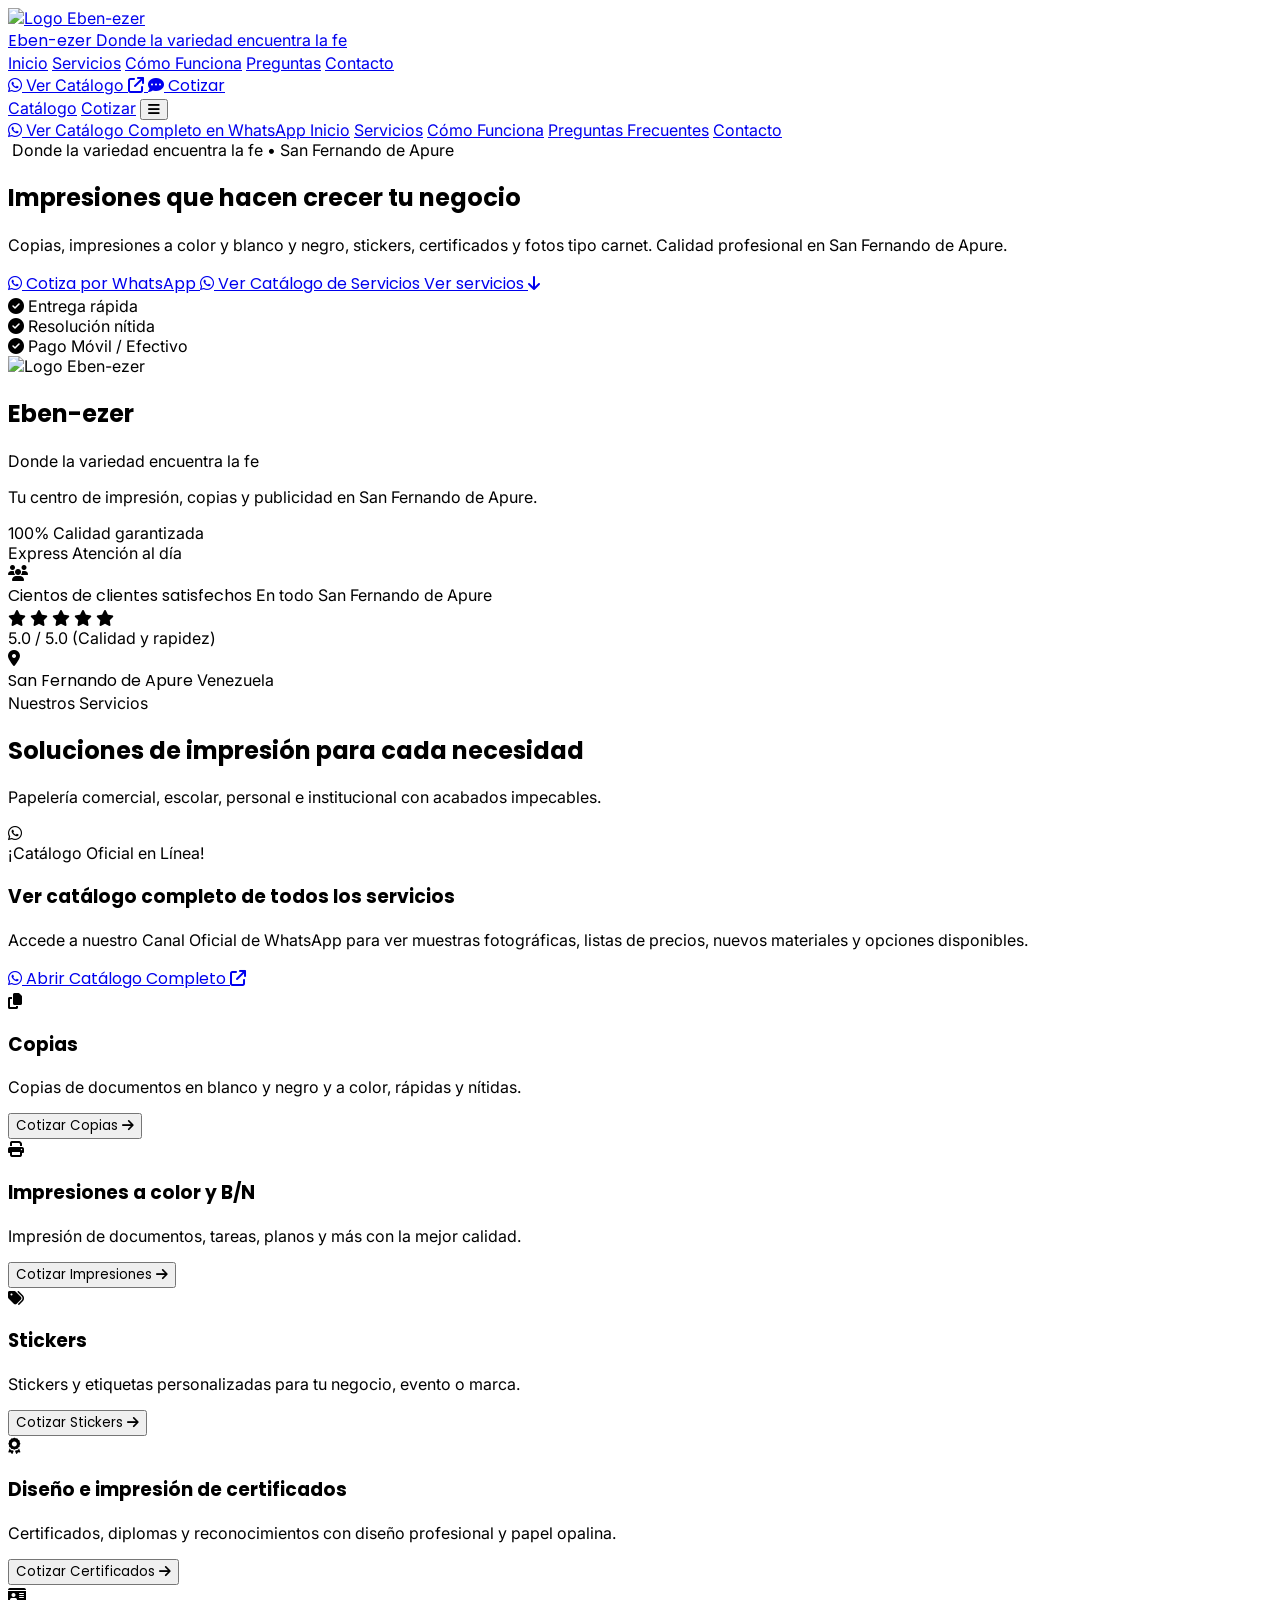
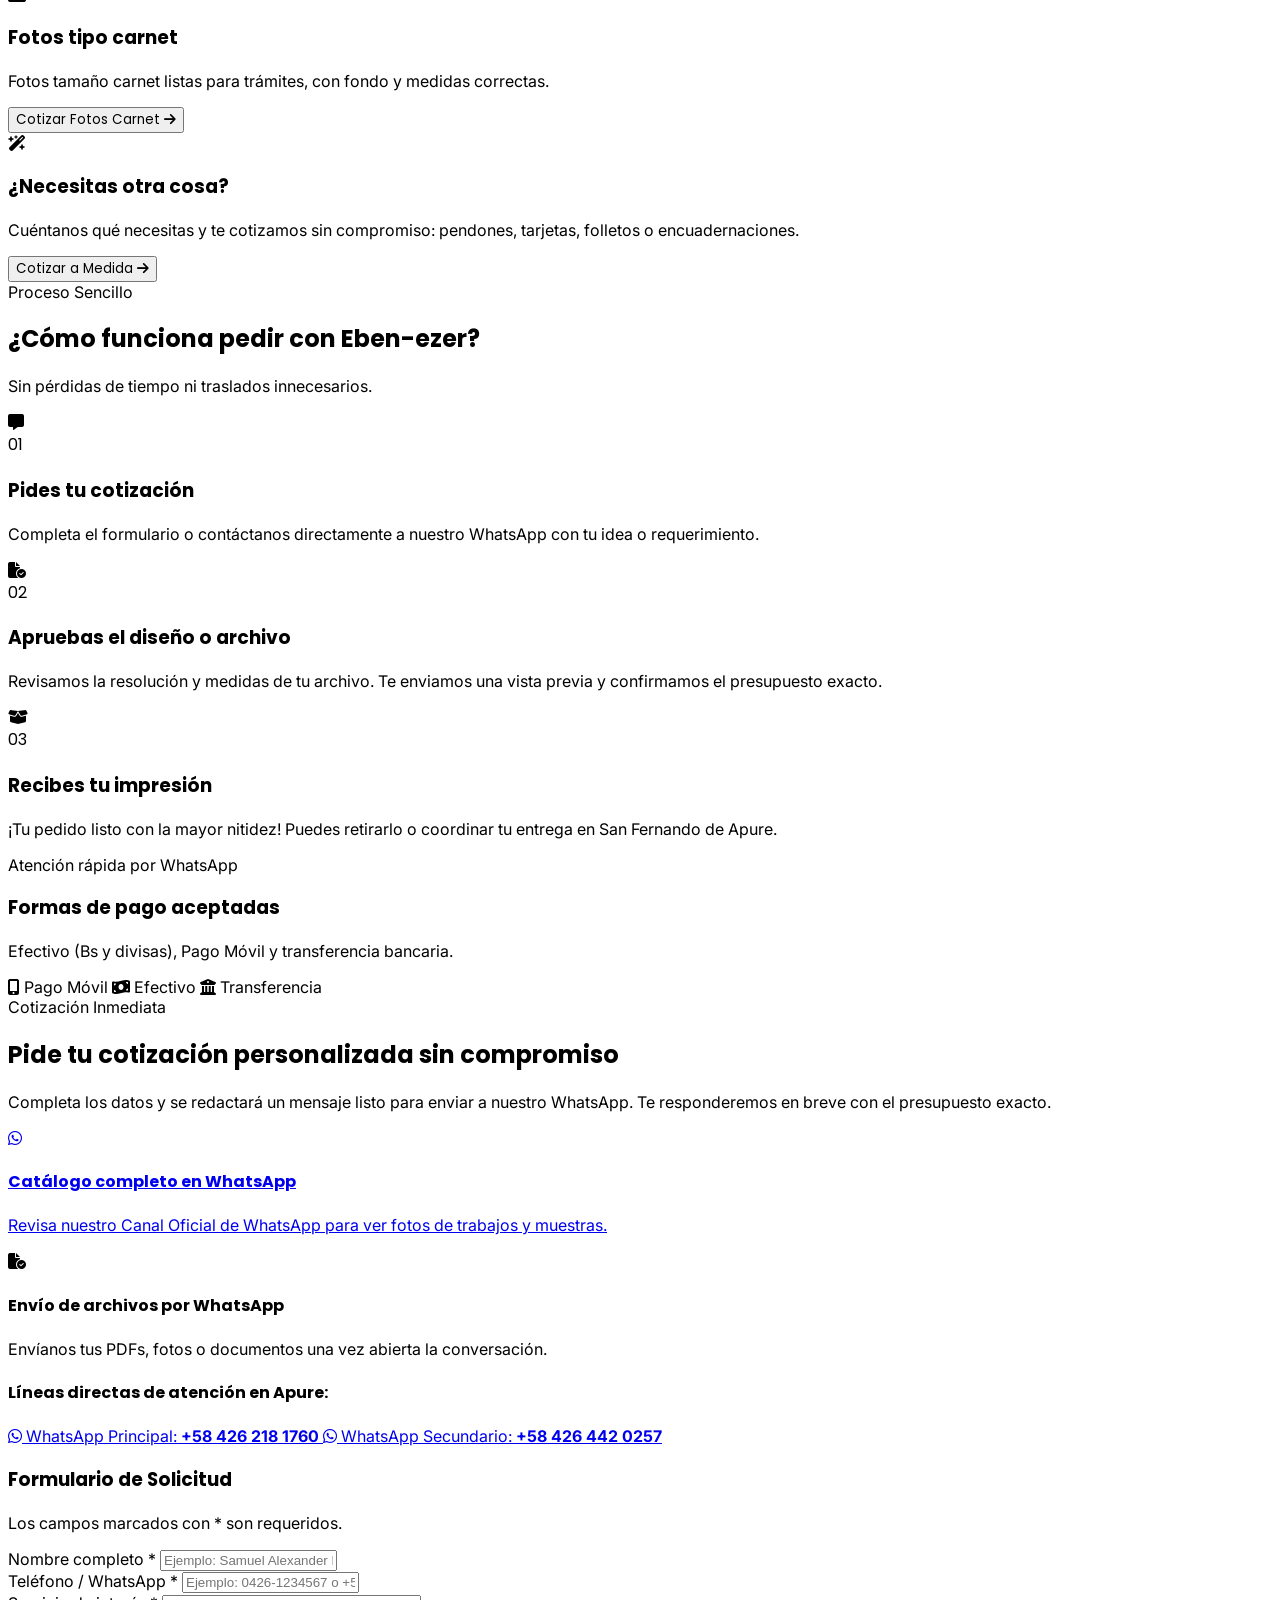
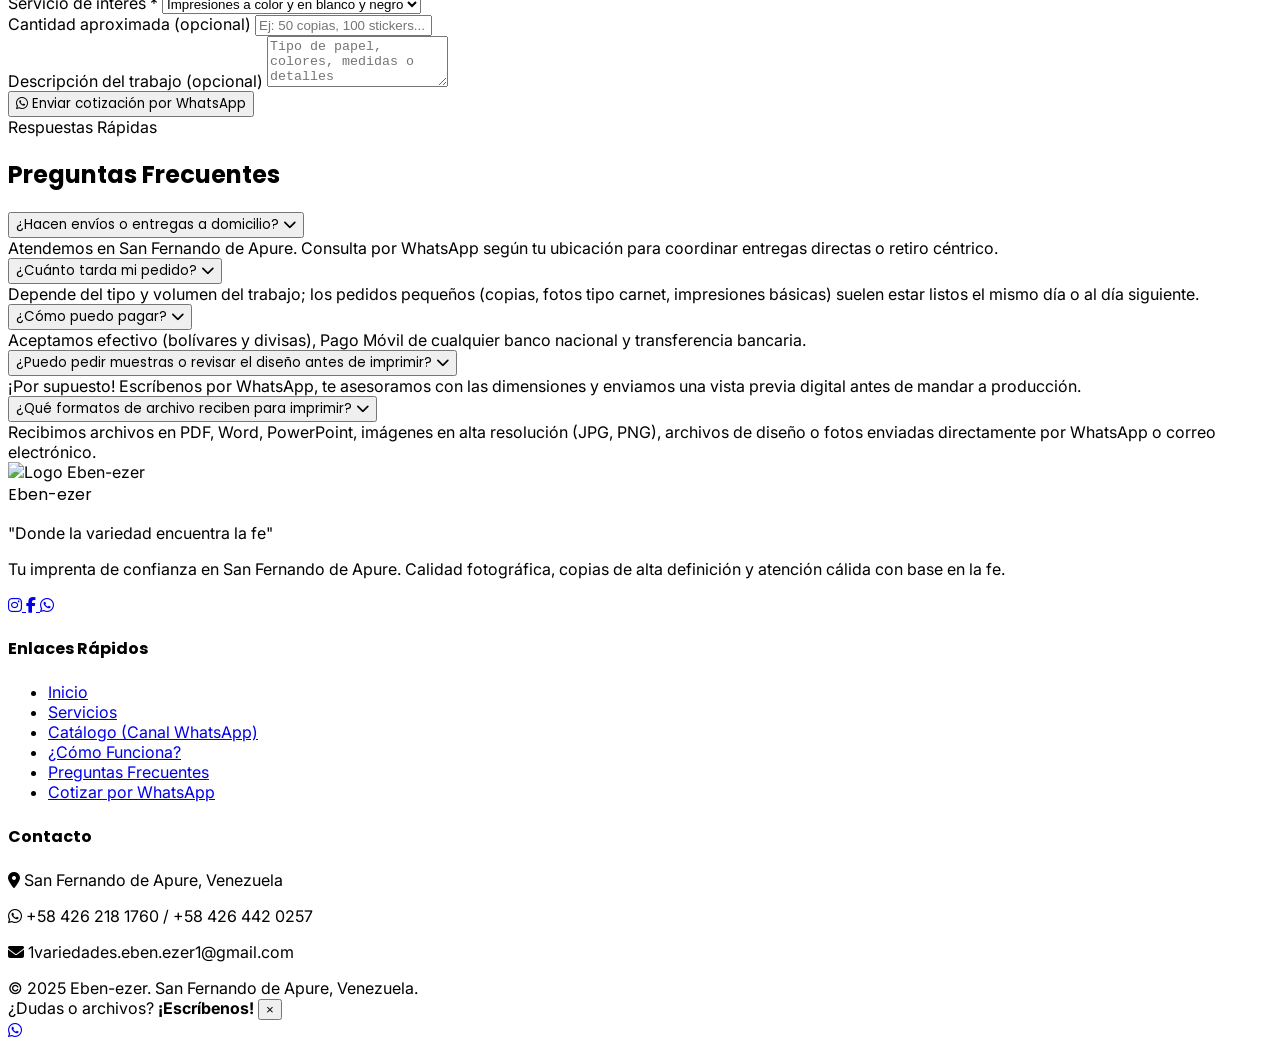
==== commit f928a845: "refactor: remove referral system and associated UI - Remove referral logic, tracking, and sections. " ====
--- a/eben-ezer-landing.html
+++ b/eben-ezer-landing.html
@@ -8,7 +8,7 @@
   
   <!-- Open Graph / Redes Sociales -->
   <meta property="og:title" content="Eben-ezer | Donde la variedad encuentra la fe">
-  <meta property="og:description" content="Servicios de impresión, copias, stickers y certificados en San Fernando de Apure. Programa de referidos con 10% de descuento.">
+  <meta property="og:description" content="Servicios de impresión, copias, stickers y certificados en San Fernando de Apure. Atención rápida y profesional.">
   <meta property="og:type" content="website">
   <meta property="og:image" content="/assets/aistudio/1792579283927_420327b5.jpg">
   <meta name="twitter:card" content="summary_large_image">
@@ -55,22 +55,6 @@
 <body class="bg-slate-50 text-slate-800 antialiased selection:bg-amber-400 selection:text-slate-900">
 
   <!-- ========================================== -->
-  <!-- 0. BANNER DE REFERIDO (Detecta ?ref=CODIGO) -->
-  <!-- ========================================== -->
-  <div id="referral-banner" class="hidden bg-gradient-to-r from-amber-500 via-orange-500 to-amber-600 text-white py-2.5 px-4 sticky top-0 z-50 shadow-md border-b border-amber-300/30">
-    <div class="max-w-7xl mx-auto flex flex-wrap items-center justify-between gap-3 text-sm">
-      <div class="flex items-center gap-2 flex-wrap font-medium">
-        <i class="fa-solid fa-gift text-amber-200"></i>
-        <span>🎉 ¡Te recomendó <strong id="banner-referral-code" class="bg-white text-orange-950 font-bold px-2 py-0.5 rounded-full font-mono"></strong>! Obtén <strong>10% de descuento</strong> en tu primera compra en San Fernando de Apure.</span>
-      </div>
-      <div class="flex items-center gap-2">
-        <a href="#contacto" class="bg-slate-900 text-white text-xs font-bold px-3 py-1 rounded-full hover:bg-slate-800 transition">Usar descuento</a>
-        <button id="btn-close-banner" type="button" class="text-white/80 hover:text-white p-1" title="Quitar código de referido">&times;</button>
-      </div>
-    </div>
-  </div>
-
-  <!-- ========================================== -->
   <!-- 1. HEADER FIJO CON MENÚ RESPONSIVE Y LOGO  -->
   <!-- ========================================== -->
   <header class="sticky top-0 z-40 bg-white/95 backdrop-blur-md border-b border-slate-200 shadow-xs">
@@ -88,16 +72,12 @@
         </a>
 
         <!-- Menú Desktop -->
-        <nav class="hidden lg:flex items-center space-x-2" aria-label="Navegación principal">
-          <a href="#inicio" class="px-3 py-2 text-sm font-medium text-slate-700 hover:text-blue-900 rounded-lg hover:bg-slate-100 transition">Inicio</a>
-          <a href="#servicios" class="px-3 py-2 text-sm font-medium text-slate-700 hover:text-blue-900 rounded-lg hover:bg-slate-100 transition">Servicios</a>
-          <a href="#portafolio" class="px-3 py-2 text-sm font-medium text-slate-700 hover:text-blue-900 rounded-lg hover:bg-slate-100 transition">Portafolio</a>
-          <a href="#como-funciona" class="px-3 py-2 text-sm font-medium text-slate-700 hover:text-blue-900 rounded-lg hover:bg-slate-100 transition">Cómo Funciona</a>
-          <a href="#testimonios" class="px-3 py-2 text-sm font-medium text-slate-700 hover:text-blue-900 rounded-lg hover:bg-slate-100 transition">Testimonios</a>
-          <a href="#referidos" class="px-3 py-2 text-sm font-medium text-slate-700 hover:text-blue-900 rounded-lg hover:bg-slate-100 transition">
-            Referidos <span class="bg-amber-100 text-amber-800 text-[10px] font-bold px-1.5 py-0.5 rounded-full ml-1">10% OFF</span>
-          </a>
-          <a href="#contacto" class="px-3 py-2 text-sm font-medium text-slate-700 hover:text-blue-900 rounded-lg hover:bg-slate-100 transition">Contacto</a>
+        <nav class="hidden lg:flex items-center space-x-3" aria-label="Navegación principal">
+          <a href="#inicio" class="px-3.5 py-2 text-sm font-semibold text-slate-700 hover:text-blue-900 rounded-lg hover:bg-slate-100 transition">Inicio</a>
+          <a href="#servicios" class="px-3.5 py-2 text-sm font-semibold text-slate-700 hover:text-blue-900 rounded-lg hover:bg-slate-100 transition">Servicios</a>
+          <a href="#como-funciona" class="px-3.5 py-2 text-sm font-semibold text-slate-700 hover:text-blue-900 rounded-lg hover:bg-slate-100 transition">Cómo Funciona</a>
+          <a href="#faq" class="px-3.5 py-2 text-sm font-semibold text-slate-700 hover:text-blue-900 rounded-lg hover:bg-slate-100 transition">Preguntas</a>
+          <a href="#contacto" class="px-3.5 py-2 text-sm font-semibold text-slate-700 hover:text-blue-900 rounded-lg hover:bg-slate-100 transition">Contacto</a>
         </nav>
 
         <!-- Botones de Acción -->
@@ -129,13 +109,11 @@
       <a href="https://whatsapp.com/channel/0029VbDSCML5fM5S4aTWJ92y" target="_blank" rel="noopener noreferrer" class="block px-3 py-2.5 rounded-xl bg-gradient-to-r from-emerald-500 to-teal-600 text-white font-bold text-sm text-center">
         <i class="fa-brands fa-whatsapp mr-1"></i> Ver Catálogo Completo en WhatsApp
       </a>
-      <a href="#inicio" class="block px-3 py-2 rounded-lg text-slate-700 font-medium hover:bg-slate-100">Inicio</a>
-      <a href="#servicios" class="block px-3 py-2 rounded-lg text-slate-700 font-medium hover:bg-slate-100">Servicios</a>
-      <a href="#portafolio" class="block px-3 py-2 rounded-lg text-slate-700 font-medium hover:bg-slate-100">Portafolio</a>
-      <a href="#como-funciona" class="block px-3 py-2 rounded-lg text-slate-700 font-medium hover:bg-slate-100">Cómo Funciona</a>
-      <a href="#testimonios" class="block px-3 py-2 rounded-lg text-slate-700 font-medium hover:bg-slate-100">Testimonios</a>
-      <a href="#referidos" class="block px-3 py-2 rounded-lg text-slate-700 font-medium hover:bg-slate-100">Referidos (10% OFF)</a>
-      <a href="#contacto" class="block px-3 py-2 rounded-lg text-slate-700 font-medium hover:bg-slate-100">Contacto</a>
+      <a href="#inicio" class="block px-3 py-2 rounded-lg text-slate-700 font-semibold hover:bg-slate-100">Inicio</a>
+      <a href="#servicios" class="block px-3 py-2 rounded-lg text-slate-700 font-semibold hover:bg-slate-100">Servicios</a>
+      <a href="#como-funciona" class="block px-3 py-2 rounded-lg text-slate-700 font-semibold hover:bg-slate-100">Cómo Funciona</a>
+      <a href="#faq" class="block px-3 py-2 rounded-lg text-slate-700 font-semibold hover:bg-slate-100">Preguntas Frecuentes</a>
+      <a href="#contacto" class="block px-3 py-2 rounded-lg text-slate-700 font-semibold hover:bg-slate-100">Contacto</a>
     </div>
   </header>
 
@@ -155,38 +133,63 @@
             Impresiones que hacen <span class="text-amber-400">crecer tu negocio</span>
           </h1>
 
-          <p class="text-base sm:text-lg text-slate-300 max-w-2xl leading-relaxed">
+          <p class="text-base sm:text-xl text-slate-300 font-normal leading-relaxed max-w-2xl mx-auto lg:mx-0">
             Copias, impresiones a color y blanco y negro, stickers, certificados y fotos tipo carnet. Calidad profesional en San Fernando de Apure.
           </p>
 
-          <div class="flex flex-col sm:flex-row flex-wrap items-center justify-center lg:justify-start gap-3.5 pt-2">
-            <a href="https://wa.me/584262181760?text=Hola%20Eben-ezer,%20quiero%20cotizar%20un%20servicio%20de%20impresion%20en%20San%20Fernando%20de%20Apure" target="_blank" rel="noopener noreferrer" class="w-full sm:w-auto inline-flex items-center justify-center gap-3 px-7 py-3.5 rounded-xl font-heading font-bold text-base text-slate-950 bg-emerald-400 hover:bg-emerald-300 shadow-lg shadow-emerald-500/25 transition">
+          <div class="flex flex-col sm:flex-row flex-wrap items-center justify-center lg:justify-start gap-3 pt-2">
+            <a href="https://wa.me/584262181760?text=Hola%20Eben-ezer%2C%20quisiera%20pedir%20una%20cotizaci%C3%B3n%20para%20un%20servicio%20de%20impresi%C3%B3n" target="_blank" rel="noopener noreferrer" class="w-full sm:w-auto px-7 py-3.5 rounded-xl font-heading font-bold text-base bg-emerald-400 hover:bg-emerald-300 text-slate-950 shadow-lg flex items-center justify-center gap-2 transition">
               <i class="fa-brands fa-whatsapp text-2xl"></i>
               <span>Cotiza por WhatsApp</span>
             </a>
-            <a href="https://whatsapp.com/channel/0029VbDSCML5fM5S4aTWJ92y" target="_blank" rel="noopener noreferrer" class="w-full sm:w-auto inline-flex items-center justify-center gap-2.5 px-6 py-3.5 rounded-xl font-heading font-semibold text-sm sm:text-base text-emerald-100 bg-emerald-950/80 hover:bg-emerald-900 border border-emerald-400/50 shadow-md transition">
+
+            <a href="https://whatsapp.com/channel/0029VbDSCML5fM5S4aTWJ92y" target="_blank" rel="noopener noreferrer" class="w-full sm:w-auto px-6 py-3.5 rounded-xl font-heading font-semibold text-sm bg-emerald-950/80 hover:bg-emerald-900 border border-emerald-400/50 text-emerald-100 flex items-center justify-center gap-2 transition">
               <i class="fa-brands fa-whatsapp text-xl text-emerald-400"></i>
               <span>Ver Catálogo de Servicios</span>
             </a>
-            <a href="#servicios" class="w-full sm:w-auto inline-flex items-center justify-center gap-2 px-5 py-3.5 rounded-xl font-heading font-semibold text-sm text-white bg-white/10 hover:bg-white/20 border border-white/20 transition">
+
+            <a href="#servicios" class="w-full sm:w-auto px-6 py-3.5 rounded-xl font-heading font-semibold text-sm bg-white/10 hover:bg-white/20 border border-white/20 text-white flex items-center justify-center gap-2 transition">
               <span>Ver servicios</span>
-              <i class="fa-solid fa-arrow-down text-amber-400"></i>
+              <i class="fa-solid fa-arrow-down"></i>
             </a>
           </div>
-        </div>
-
+
+          <div class="pt-4 grid grid-cols-2 sm:grid-cols-3 gap-3 text-xs sm:text-sm text-slate-300">
+            <div class="flex items-center gap-2 justify-center lg:justify-start">
+              <i class="fa-solid fa-circle-check text-emerald-400"></i>
+              <span>Entrega rápida</span>
+            </div>
+            <div class="flex items-center gap-2 justify-center lg:justify-start">
+              <i class="fa-solid fa-circle-check text-emerald-400"></i>
+              <span>Resolución nítida</span>
+            </div>
+            <div class="flex items-center gap-2 justify-center lg:justify-start col-span-2 sm:col-span-1">
+              <i class="fa-solid fa-circle-check text-emerald-400"></i>
+              <span>Pago Móvil / Efectivo</span>
+            </div>
+          </div>
+        </div>
+
+        <!-- Logo Card Original -->
         <div class="lg:col-span-5 flex justify-center">
-          <div class="relative w-full max-w-md bg-slate-900/80 border border-white/20 rounded-3xl p-8 backdrop-blur-md shadow-2xl text-center space-y-4">
-            <div class="w-36 h-36 rounded-2xl bg-white p-2 mx-auto shadow-lg overflow-hidden border border-slate-200">
+          <div class="bg-slate-900/90 border border-white/15 rounded-3xl p-6 sm:p-8 backdrop-blur-xl shadow-2xl text-center space-y-5 max-w-sm w-full">
+            <div class="w-44 h-44 mx-auto rounded-2xl bg-white p-2 border border-slate-100 flex items-center justify-center overflow-hidden shadow-inner">
               <img src="/assets/aistudio/1792579283927_420327b5.jpg" alt="Logo Eben-ezer" class="w-full h-full object-contain">
             </div>
-            <h2 class="font-heading font-bold text-2xl text-white">Eben-ezer</h2>
-            <p class="text-amber-300 text-xs font-semibold uppercase tracking-wider">Donde la variedad encuentra la fe</p>
-            <p class="text-slate-300 text-sm">Tu centro integral de impresión y papelería en San Fernando de Apure.</p>
-            <div class="pt-4 border-t border-white/10 flex justify-around text-xs text-slate-300">
-              <div><strong class="block text-base text-amber-400">100%</strong> Nitidez</div>
-              <div><strong class="block text-emerald-400 text-base">Rápido</strong> Mismo día</div>
-              <div><strong class="block text-teal-400 text-base">-10%</strong> Con Referido</div>
+            <div>
+              <h2 class="font-heading font-extrabold text-2xl text-white">Eben-ezer</h2>
+              <p class="text-amber-400 text-xs font-semibold uppercase tracking-wider mt-1">Donde la variedad encuentra la fe</p>
+              <p class="text-slate-400 text-xs mt-2">Tu centro de impresión, copias y publicidad en San Fernando de Apure.</p>
+            </div>
+            <div class="grid grid-cols-2 gap-3 pt-3 border-t border-white/10 text-left">
+              <div class="bg-white/5 rounded-xl p-3 border border-white/10">
+                <span class="block text-amber-400 font-extrabold text-lg">100%</span>
+                <span class="text-slate-400 text-xs">Calidad garantizada</span>
+              </div>
+              <div class="bg-white/5 rounded-xl p-3 border border-white/10">
+                <span class="block text-emerald-400 font-extrabold text-lg">Express</span>
+                <span class="text-slate-400 text-xs">Atención al día</span>
+              </div>
             </div>
           </div>
         </div>
@@ -199,28 +202,36 @@
   <!-- ========================================== -->
   <section class="bg-white border-y border-slate-200 py-6">
     <div class="max-w-7xl mx-auto px-4 sm:px-6 lg:px-8">
-      <div class="grid grid-cols-1 md:grid-cols-3 gap-6 text-center md:text-left divide-y md:divide-y-0 md:divide-x divide-slate-200">
-        <div class="flex items-center justify-center md:justify-start gap-3">
-          <i class="fa-solid fa-users text-amber-500 text-2xl"></i>
-          <div>
-            <div class="text-amber-400 text-xs mb-0.5">
-              <i class="fa-solid fa-star"></i><i class="fa-solid fa-star"></i><i class="fa-solid fa-star"></i><i class="fa-solid fa-star"></i><i class="fa-solid fa-star"></i>
-            </div>
-            <p class="font-heading font-bold text-slate-900 text-sm">Cientos de clientes satisfechos</p>
-          </div>
-        </div>
-        <div class="flex items-center justify-center md:justify-start gap-3 md:pl-6 pt-4 md:pt-0">
-          <i class="fa-solid fa-location-dot text-blue-700 text-2xl"></i>
-          <div>
-            <p class="font-heading font-bold text-slate-900 text-sm">San Fernando de Apure</p>
-            <p class="text-xs text-slate-500">Atención directa y entregas coordinadas</p>
-          </div>
-        </div>
-        <div class="flex items-center justify-center md:justify-start gap-3 md:pl-6 pt-4 md:pt-0">
-          <i class="fa-solid fa-credit-card text-emerald-600 text-2xl"></i>
-          <div>
-            <p class="font-heading font-bold text-slate-900 text-sm">Pago Móvil, Efectivo y Transferencia</p>
-            <p class="text-xs text-slate-500">Pagos cómodos y seguros</p>
+      <div class="flex flex-wrap items-center justify-around gap-6 text-center">
+        <div class="flex items-center gap-3">
+          <div class="w-10 h-10 rounded-full bg-amber-100 flex items-center justify-center text-amber-600 font-bold">
+            <i class="fa-solid fa-users"></i>
+          </div>
+          <div class="text-left">
+            <span class="block font-heading font-bold text-slate-900 text-sm sm:text-base">Cientos de clientes satisfechos</span>
+            <span class="text-xs text-slate-500">En todo San Fernando de Apure</span>
+          </div>
+        </div>
+
+        <div class="flex items-center gap-2">
+          <div class="flex text-amber-400 text-sm">
+            <i class="fa-solid fa-star"></i>
+            <i class="fa-solid fa-star"></i>
+            <i class="fa-solid fa-star"></i>
+            <i class="fa-solid fa-star"></i>
+            <i class="fa-solid fa-star"></i>
+          </div>
+          <span class="font-bold text-slate-900 text-sm">5.0 / 5.0</span>
+          <span class="text-xs text-slate-500">(Calidad y rapidez)</span>
+        </div>
+
+        <div class="flex items-center gap-3">
+          <div class="w-10 h-10 rounded-full bg-teal-100 flex items-center justify-center text-teal-600 font-bold">
+            <i class="fa-solid fa-location-dot"></i>
+          </div>
+          <div class="text-left">
+            <span class="block font-heading font-bold text-slate-900 text-sm">San Fernando de Apure</span>
+            <span class="text-xs text-slate-500">Venezuela</span>
           </div>
         </div>
       </div>
@@ -232,21 +243,30 @@
   <!-- ========================================== -->
   <section id="servicios" class="py-20 bg-slate-50">
     <div class="max-w-7xl mx-auto px-4 sm:px-6 lg:px-8">
-      <div class="text-center max-w-2xl mx-auto mb-10 space-y-3">
-        <h2 class="font-heading font-extrabold text-3xl sm:text-4xl text-slate-900">Nuestros Servicios</h2>
-        <p class="text-slate-600">Trabajos con la mejor nitidez y materiales duraderos para tu proyecto o negocio.</p>
-      </div>
-
-      <!-- Banner del Catálogo en WhatsApp -->
+      <div class="text-center max-w-3xl mx-auto mb-12 space-y-3">
+        <span class="inline-block px-3.5 py-1.5 rounded-full bg-blue-100 text-blue-900 text-xs font-semibold">
+          Nuestros Servicios
+        </span>
+        <h2 class="font-heading font-extrabold text-3xl sm:text-4xl text-slate-900 tracking-tight">
+          Soluciones de impresión para cada necesidad
+        </h2>
+        <p class="text-slate-600 text-base">
+          Papelería comercial, escolar, personal e institucional con acabados impecables.
+        </p>
+      </div>
+
+      <!-- Banner de Canal de WhatsApp -->
       <div class="mb-12 bg-gradient-to-r from-emerald-600 via-teal-600 to-emerald-700 rounded-3xl p-6 sm:p-8 text-white shadow-lg flex flex-col md:flex-row items-center justify-between gap-6 border border-emerald-400/30">
         <div class="flex flex-col sm:flex-row items-center sm:items-start gap-4 text-center sm:text-left">
-          <div class="w-14 h-14 rounded-2xl bg-white/20 border border-white/25 flex items-center justify-center text-3xl text-white flex-shrink-0 shadow-inner">
+          <div class="w-14 h-14 rounded-2xl bg-white/20 border border-white/25 flex items-center justify-center text-3xl text-white flex-shrink-0">
             <i class="fa-brands fa-whatsapp"></i>
           </div>
           <div>
             <span class="text-xs uppercase font-extrabold tracking-wider text-emerald-200 block">¡Catálogo Oficial en Línea!</span>
             <h3 class="font-heading font-extrabold text-xl sm:text-2xl text-white">Ver catálogo completo de todos los servicios</h3>
-            <p class="text-xs sm:text-sm text-emerald-100/90 mt-1 max-w-xl">Accede a nuestro Canal Oficial de WhatsApp para ver fotografías reales, listas de opciones, nuevos materiales y promociones.</p>
+            <p class="text-xs sm:text-sm text-emerald-100 mt-1 max-w-xl">
+              Accede a nuestro Canal Oficial de WhatsApp para ver muestras fotográficas, listas de precios, nuevos materiales y opciones disponibles.
+            </p>
           </div>
         </div>
         <a href="https://whatsapp.com/channel/0029VbDSCML5fM5S4aTWJ92y" target="_blank" rel="noopener noreferrer" class="w-full sm:w-auto px-6 py-3.5 rounded-xl bg-white hover:bg-emerald-50 text-emerald-950 font-heading font-extrabold text-sm flex items-center justify-center gap-2 shadow-md transition transform hover:scale-105 flex-shrink-0">
@@ -256,627 +276,540 @@
         </a>
       </div>
 
+      <!-- Grid de Servicios -->
       <div class="grid grid-cols-1 md:grid-cols-2 lg:grid-cols-3 gap-8">
         <!-- 1. Copias -->
-        <div class="bg-white rounded-3xl p-8 border border-slate-200 shadow-xs hover:shadow-lg transition flex flex-col justify-between">
+        <div class="bg-white rounded-3xl p-8 border border-slate-200 shadow-xs hover:shadow-xl hover:-translate-y-1 transition flex flex-col justify-between">
           <div>
-            <div class="w-12 h-12 rounded-xl bg-blue-100 text-blue-900 flex items-center justify-center text-xl mb-4">
+            <div class="w-14 h-14 rounded-2xl bg-blue-50 text-blue-800 flex items-center justify-center text-2xl mb-6">
               <i class="fa-solid fa-copy"></i>
             </div>
             <h3 class="font-heading font-bold text-xl text-slate-900 mb-2">Copias</h3>
-            <p class="text-slate-600 text-sm mb-6">Copias de documentos en blanco y negro y a color, rápidas y nítidas.</p>
-          </div>
-          <button onclick="seleccionarServicio('Copias')" class="w-full py-2.5 rounded-xl bg-slate-900 text-white font-bold text-xs hover:bg-blue-900 transition">Cotizar Copias</button>
+            <p class="text-sm text-slate-600 mb-6 leading-relaxed">
+              Copias de documentos en blanco y negro y a color, rápidas y nítidas.
+            </p>
+          </div>
+          <button type="button" onclick="selectServiceForQuote('Copias')" class="w-full py-3 px-4 rounded-xl font-heading font-bold text-sm bg-slate-900 hover:bg-blue-900 text-white transition flex items-center justify-center gap-2">
+            <span>Cotizar Copias</span>
+            <i class="fa-solid fa-arrow-right text-xs"></i>
+          </button>
         </div>
 
         <!-- 2. Impresiones -->
-        <div class="bg-white rounded-3xl p-8 border border-slate-200 shadow-xs hover:shadow-lg transition flex flex-col justify-between">
+        <div class="bg-white rounded-3xl p-8 border border-slate-200 shadow-xs hover:shadow-xl hover:-translate-y-1 transition flex flex-col justify-between">
           <div>
-            <div class="w-12 h-12 rounded-xl bg-blue-100 text-blue-900 flex items-center justify-center text-xl mb-4">
+            <div class="w-14 h-14 rounded-2xl bg-blue-50 text-blue-800 flex items-center justify-center text-2xl mb-6">
               <i class="fa-solid fa-print"></i>
             </div>
-            <h3 class="font-heading font-bold text-xl text-slate-900 mb-2">Impresiones a color y en blanco y negro</h3>
-            <p class="text-slate-600 text-sm mb-6">Impresión de documentos, tareas, planos y más con la mejor calidad.</p>
-          </div>
-          <button onclick="seleccionarServicio('Impresiones a color y en blanco y negro')" class="w-full py-2.5 rounded-xl bg-slate-900 text-white font-bold text-xs hover:bg-blue-900 transition">Cotizar Impresiones</button>
+            <h3 class="font-heading font-bold text-xl text-slate-900 mb-2">Impresiones a color y B/N</h3>
+            <p class="text-sm text-slate-600 mb-6 leading-relaxed">
+              Impresión de documentos, tareas, planos y más con la mejor calidad.
+            </p>
+          </div>
+          <button type="button" onclick="selectServiceForQuote('Impresiones a color y en blanco y negro')" class="w-full py-3 px-4 rounded-xl font-heading font-bold text-sm bg-slate-900 hover:bg-blue-900 text-white transition flex items-center justify-center gap-2">
+            <span>Cotizar Impresiones</span>
+            <i class="fa-solid fa-arrow-right text-xs"></i>
+          </button>
         </div>
 
         <!-- 3. Stickers -->
-        <div class="bg-white rounded-3xl p-8 border border-slate-200 shadow-xs hover:shadow-lg transition flex flex-col justify-between">
+        <div class="bg-white rounded-3xl p-8 border border-slate-200 shadow-xs hover:shadow-xl hover:-translate-y-1 transition flex flex-col justify-between">
           <div>
-            <div class="w-12 h-12 rounded-xl bg-amber-100 text-amber-700 flex items-center justify-center text-xl mb-4">
+            <div class="w-14 h-14 rounded-2xl bg-blue-50 text-blue-800 flex items-center justify-center text-2xl mb-6">
               <i class="fa-solid fa-tags"></i>
             </div>
             <h3 class="font-heading font-bold text-xl text-slate-900 mb-2">Stickers</h3>
-            <p class="text-slate-600 text-sm mb-6">Stickers y etiquetas personalizadas para tu negocio, evento o marca.</p>
-          </div>
-          <button onclick="seleccionarServicio('Stickers')" class="w-full py-2.5 rounded-xl bg-slate-900 text-white font-bold text-xs hover:bg-blue-900 transition">Cotizar Stickers</button>
+            <p class="text-sm text-slate-600 mb-6 leading-relaxed">
+              Stickers y etiquetas personalizadas para tu negocio, evento o marca.
+            </p>
+          </div>
+          <button type="button" onclick="selectServiceForQuote('Stickers')" class="w-full py-3 px-4 rounded-xl font-heading font-bold text-sm bg-slate-900 hover:bg-blue-900 text-white transition flex items-center justify-center gap-2">
+            <span>Cotizar Stickers</span>
+            <i class="fa-solid fa-arrow-right text-xs"></i>
+          </button>
         </div>
 
         <!-- 4. Certificados -->
-        <div class="bg-white rounded-3xl p-8 border border-slate-200 shadow-xs hover:shadow-lg transition flex flex-col justify-between">
+        <div class="bg-white rounded-3xl p-8 border border-slate-200 shadow-xs hover:shadow-xl hover:-translate-y-1 transition flex flex-col justify-between">
           <div>
-            <div class="w-12 h-12 rounded-xl bg-teal-100 text-teal-800 flex items-center justify-center text-xl mb-4">
+            <div class="w-14 h-14 rounded-2xl bg-blue-50 text-blue-800 flex items-center justify-center text-2xl mb-6">
               <i class="fa-solid fa-award"></i>
             </div>
             <h3 class="font-heading font-bold text-xl text-slate-900 mb-2">Diseño e impresión de certificados</h3>
-            <p class="text-slate-600 text-sm mb-6">Certificados, diplomas y reconocimientos con diseño profesional.</p>
-          </div>
-          <button onclick="seleccionarServicio('Diseño e impresión de certificados')" class="w-full py-2.5 rounded-xl bg-slate-900 text-white font-bold text-xs hover:bg-blue-900 transition">Cotizar Certificados</button>
-        </div>
-
-        <!-- 5. Fotos tipo carnet -->
-        <div class="bg-white rounded-3xl p-8 border border-slate-200 shadow-xs hover:shadow-lg transition flex flex-col justify-between">
+            <p class="text-sm text-slate-600 mb-6 leading-relaxed">
+              Certificados, diplomas y reconocimientos con diseño profesional y papel opalina.
+            </p>
+          </div>
+          <button type="button" onclick="selectServiceForQuote('Diseño e impresión de certificados')" class="w-full py-3 px-4 rounded-xl font-heading font-bold text-sm bg-slate-900 hover:bg-blue-900 text-white transition flex items-center justify-center gap-2">
+            <span>Cotizar Certificados</span>
+            <i class="fa-solid fa-arrow-right text-xs"></i>
+          </button>
+        </div>
+
+        <!-- 5. Fotos carnet -->
+        <div class="bg-white rounded-3xl p-8 border border-slate-200 shadow-xs hover:shadow-xl hover:-translate-y-1 transition flex flex-col justify-between">
           <div>
-            <div class="w-12 h-12 rounded-xl bg-purple-100 text-purple-800 flex items-center justify-center text-xl mb-4">
+            <div class="w-14 h-14 rounded-2xl bg-blue-50 text-blue-800 flex items-center justify-center text-2xl mb-6">
               <i class="fa-solid fa-id-card"></i>
             </div>
             <h3 class="font-heading font-bold text-xl text-slate-900 mb-2">Fotos tipo carnet</h3>
-            <p class="text-slate-600 text-sm mb-6">Fotos tamaño carnet listas para trámites, con fondo y medidas correctas.</p>
-          </div>
-          <button onclick="seleccionarServicio('Fotos tipo carnet')" class="w-full py-2.5 rounded-xl bg-slate-900 text-white font-bold text-xs hover:bg-blue-900 transition">Cotizar Fotos Carnet</button>
+            <p class="text-sm text-slate-600 mb-6 leading-relaxed">
+              Fotos tamaño carnet listas para trámites, con fondo y medidas correctas.
+            </p>
+          </div>
+          <button type="button" onclick="selectServiceForQuote('Fotos tipo carnet')" class="w-full py-3 px-4 rounded-xl font-heading font-bold text-sm bg-slate-900 hover:bg-blue-900 text-white transition flex items-center justify-center gap-2">
+            <span>Cotizar Fotos Carnet</span>
+            <i class="fa-solid fa-arrow-right text-xs"></i>
+          </button>
         </div>
 
         <!-- 6. ¿Necesitas otra cosa? -->
-        <div class="bg-gradient-to-br from-blue-900 to-indigo-950 text-white rounded-3xl p-8 shadow-md flex flex-col justify-between">
+        <div class="bg-gradient-to-br from-blue-900 via-indigo-950 to-slate-900 rounded-3xl p-8 text-white shadow-xl hover:shadow-2xl hover:-translate-y-1 transition flex flex-col justify-between">
           <div>
-            <div class="w-12 h-12 rounded-xl bg-white/20 text-amber-400 flex items-center justify-center text-xl mb-4">
+            <div class="w-14 h-14 rounded-2xl bg-white/10 text-amber-400 flex items-center justify-center text-2xl mb-6 border border-white/20">
               <i class="fa-solid fa-wand-magic-sparkles"></i>
             </div>
             <h3 class="font-heading font-bold text-xl text-white mb-2">¿Necesitas otra cosa?</h3>
-            <p class="text-slate-300 text-sm mb-6">Cuéntanos qué necesitas y te cotizamos sin compromiso.</p>
-          </div>
-          <button onclick="seleccionarServicio('Otro')" class="w-full py-2.5 rounded-xl bg-amber-400 text-slate-950 font-bold text-xs hover:bg-amber-300 transition">Cotizar Proyecto Especial</button>
+            <p class="text-sm text-slate-300 mb-6 leading-relaxed">
+              Cuéntanos qué necesitas y te cotizamos sin compromiso: pendones, tarjetas, folletos o encuadernaciones.
+            </p>
+          </div>
+          <button type="button" onclick="selectServiceForQuote('Otro / Consulta personalizada')" class="w-full py-3 px-4 rounded-xl font-heading font-bold text-sm bg-amber-400 hover:bg-amber-300 text-slate-950 transition flex items-center justify-center gap-2">
+            <span>Cotizar a Medida</span>
+            <i class="fa-solid fa-arrow-right text-xs"></i>
+          </button>
         </div>
       </div>
     </div>
   </section>
 
   <!-- ========================================== -->
-  <!-- 5. PORTAFOLIO                              -->
-  <!-- ========================================== -->
-  <section id="portafolio" class="py-20 bg-white">
+  <!-- 5. CÓMO FUNCIONA                           -->
+  <!-- ========================================== -->
+  <section id="como-funciona" class="py-20 bg-slate-100/70">
     <div class="max-w-7xl mx-auto px-4 sm:px-6 lg:px-8">
-      <div class="text-center max-w-2xl mx-auto mb-16 space-y-3">
-        <h2 class="font-heading font-extrabold text-3xl sm:text-4xl text-slate-900">Portafolio</h2>
-        <p class="text-slate-600">Muestra de trabajos realizados con la mayor dedicación.</p>
-      </div>
-
-      <div class="grid grid-cols-1 sm:grid-cols-2 lg:grid-cols-3 gap-8">
-        <div class="group relative rounded-2xl overflow-hidden shadow-sm border border-slate-200">
-          <img src="https://picsum.photos/seed/eben1/400/300" alt="Certificados personalizados" class="w-full h-64 object-cover group-hover:scale-105 transition duration-300">
-          <div class="absolute inset-0 bg-slate-950/80 opacity-0 group-hover:opacity-100 transition flex flex-col justify-end p-6 text-white">
-            <h4 class="font-heading font-bold text-lg mb-2">Certificados personalizados</h4>
-            <button onclick="seleccionarServicio('Diseño e impresión de certificados')" class="py-2 px-4 rounded-xl bg-amber-400 text-slate-950 font-bold text-xs">Quiero algo así</button>
-          </div>
-        </div>
-
-        <div class="group relative rounded-2xl overflow-hidden shadow-sm border border-slate-200">
-          <img src="https://picsum.photos/seed/eben2/400/300" alt="Stickers para negocio" class="w-full h-64 object-cover group-hover:scale-105 transition duration-300">
-          <div class="absolute inset-0 bg-slate-950/80 opacity-0 group-hover:opacity-100 transition flex flex-col justify-end p-6 text-white">
-            <h4 class="font-heading font-bold text-lg mb-2">Stickers para negocio</h4>
-            <button onclick="seleccionarServicio('Stickers')" class="py-2 px-4 rounded-xl bg-amber-400 text-slate-950 font-bold text-xs">Quiero algo así</button>
-          </div>
-        </div>
-
-        <div class="group relative rounded-2xl overflow-hidden shadow-sm border border-slate-200">
-          <img src="https://picsum.photos/seed/eben3/400/300" alt="Fotos tipo carnet" class="w-full h-64 object-cover group-hover:scale-105 transition duration-300">
-          <div class="absolute inset-0 bg-slate-950/80 opacity-0 group-hover:opacity-100 transition flex flex-col justify-end p-6 text-white">
-            <h4 class="font-heading font-bold text-lg mb-2">Fotos tipo carnet</h4>
-            <button onclick="seleccionarServicio('Fotos tipo carnet')" class="py-2 px-4 rounded-xl bg-amber-400 text-slate-950 font-bold text-xs">Quiero algo así</button>
-          </div>
-        </div>
-
-        <div class="group relative rounded-2xl overflow-hidden shadow-sm border border-slate-200">
-          <img src="https://picsum.photos/seed/eben4/400/300" alt="Impresiones a color" class="w-full h-64 object-cover group-hover:scale-105 transition duration-300">
-          <div class="absolute inset-0 bg-slate-950/80 opacity-0 group-hover:opacity-100 transition flex flex-col justify-end p-6 text-white">
-            <h4 class="font-heading font-bold text-lg mb-2">Impresiones a color</h4>
-            <button onclick="seleccionarServicio('Impresiones a color y en blanco y negro')" class="py-2 px-4 rounded-xl bg-amber-400 text-slate-950 font-bold text-xs">Quiero algo así</button>
-          </div>
-        </div>
-
-        <div class="group relative rounded-2xl overflow-hidden shadow-sm border border-slate-200">
-          <img src="https://picsum.photos/seed/eben5/400/300" alt="Copias y documentos nítidos" class="w-full h-64 object-cover group-hover:scale-105 transition duration-300">
-          <div class="absolute inset-0 bg-slate-950/80 opacity-0 group-hover:opacity-100 transition flex flex-col justify-end p-6 text-white">
-            <h4 class="font-heading font-bold text-lg mb-2">Copias y documentos nítidos</h4>
-            <button onclick="seleccionarServicio('Copias')" class="py-2 px-4 rounded-xl bg-amber-400 text-slate-950 font-bold text-xs">Quiero algo así</button>
-          </div>
-        </div>
-
-        <div class="group relative rounded-2xl overflow-hidden shadow-sm border border-slate-200">
-          <img src="https://picsum.photos/seed/eben6/400/300" alt="Material publicitario" class="w-full h-64 object-cover group-hover:scale-105 transition duration-300">
-          <div class="absolute inset-0 bg-slate-950/80 opacity-0 group-hover:opacity-100 transition flex flex-col justify-end p-6 text-white">
-            <h4 class="font-heading font-bold text-lg mb-2">Material publicitario</h4>
-            <button onclick="seleccionarServicio('Otro')" class="py-2 px-4 rounded-xl bg-amber-400 text-slate-950 font-bold text-xs">Quiero algo así</button>
-          </div>
+      <div class="text-center max-w-3xl mx-auto mb-16 space-y-3">
+        <span class="inline-block px-3.5 py-1.5 rounded-full bg-teal-100 text-teal-900 text-xs font-semibold">
+          Proceso Sencillo
+        </span>
+        <h2 class="font-heading font-extrabold text-3xl sm:text-4xl text-slate-900 tracking-tight">
+          ¿Cómo funciona pedir con Eben-ezer?
+        </h2>
+        <p class="text-slate-600 text-base">
+          Sin pérdidas de tiempo ni traslados innecesarios.
+        </p>
+      </div>
+
+      <div class="grid grid-cols-1 md:grid-cols-3 gap-8">
+        <!-- Paso 1 -->
+        <div class="bg-white rounded-3xl p-8 border border-slate-200 shadow-xs hover:shadow-md transition">
+          <div class="flex items-center justify-between mb-6">
+            <div class="w-14 h-14 rounded-2xl bg-blue-600 text-white flex items-center justify-center text-2xl shadow-md">
+              <i class="fa-solid fa-message"></i>
+            </div>
+            <span class="font-heading font-extrabold text-3xl text-slate-200">01</span>
+          </div>
+          <h3 class="font-heading font-bold text-xl text-slate-900 mb-3">Pides tu cotización</h3>
+          <p class="text-sm text-slate-600 leading-relaxed">
+            Completa el formulario o contáctanos directamente a nuestro WhatsApp con tu idea o requerimiento.
+          </p>
+        </div>
+
+        <!-- Paso 2 -->
+        <div class="bg-white rounded-3xl p-8 border border-slate-200 shadow-xs hover:shadow-md transition">
+          <div class="flex items-center justify-between mb-6">
+            <div class="w-14 h-14 rounded-2xl bg-teal-600 text-white flex items-center justify-center text-2xl shadow-md">
+              <i class="fa-solid fa-file-circle-check"></i>
+            </div>
+            <span class="font-heading font-extrabold text-3xl text-slate-200">02</span>
+          </div>
+          <h3 class="font-heading font-bold text-xl text-slate-900 mb-3">Apruebas el diseño o archivo</h3>
+          <p class="text-sm text-slate-600 leading-relaxed">
+            Revisamos la resolución y medidas de tu archivo. Te enviamos una vista previa y confirmamos el presupuesto exacto.
+          </p>
+        </div>
+
+        <!-- Paso 3 -->
+        <div class="bg-white rounded-3xl p-8 border border-slate-200 shadow-xs hover:shadow-md transition">
+          <div class="flex items-center justify-between mb-6">
+            <div class="w-14 h-14 rounded-2xl bg-amber-500 text-white flex items-center justify-center text-2xl shadow-md">
+              <i class="fa-solid fa-box-open"></i>
+            </div>
+            <span class="font-heading font-extrabold text-3xl text-slate-200">03</span>
+          </div>
+          <h3 class="font-heading font-bold text-xl text-slate-900 mb-3">Recibes tu impresión</h3>
+          <p class="text-sm text-slate-600 leading-relaxed">
+            ¡Tu pedido listo con la mayor nitidez! Puedes retirarlo o coordinar tu entrega en San Fernando de Apure.
+          </p>
+        </div>
+      </div>
+
+      <!-- Formas de pago -->
+      <div class="mt-12 bg-gradient-to-r from-blue-900 via-indigo-900 to-slate-900 text-white rounded-3xl p-8 shadow-xl flex flex-col md:flex-row items-center justify-between gap-6">
+        <div>
+          <span class="text-xs uppercase font-bold text-amber-400">Atención rápida por WhatsApp</span>
+          <h3 class="font-heading font-bold text-2xl text-white mt-1">Formas de pago aceptadas</h3>
+          <p class="text-sm text-slate-300 mt-1">Efectivo (Bs y divisas), Pago Móvil y transferencia bancaria.</p>
+        </div>
+        <div class="flex flex-wrap gap-2.5">
+          <span class="px-4 py-2 bg-white/10 rounded-xl border border-white/20 text-xs font-semibold flex items-center gap-2">
+            <i class="fa-solid fa-mobile-screen-button text-emerald-400"></i> Pago Móvil
+          </span>
+          <span class="px-4 py-2 bg-white/10 rounded-xl border border-white/20 text-xs font-semibold flex items-center gap-2">
+            <i class="fa-solid fa-money-bill-wave text-amber-400"></i> Efectivo
+          </span>
+          <span class="px-4 py-2 bg-white/10 rounded-xl border border-white/20 text-xs font-semibold flex items-center gap-2">
+            <i class="fa-solid fa-building-columns text-teal-400"></i> Transferencia
+          </span>
         </div>
       </div>
     </div>
   </section>
 
   <!-- ========================================== -->
-  <!-- 6. CÓMO FUNCIONA                           -->
-  <!-- ========================================== -->
-  <section id="como-funciona" class="py-20 bg-slate-100">
+  <!-- 6. FORMULARIO DE COTIZACIÓN               -->
+  <!-- ========================================== -->
+  <section id="contacto" class="py-20 bg-slate-50">
     <div class="max-w-7xl mx-auto px-4 sm:px-6 lg:px-8">
-      <div class="text-center max-w-2xl mx-auto mb-16 space-y-3">
-        <h2 class="font-heading font-extrabold text-3xl sm:text-4xl text-slate-900">¿Cómo Funciona?</h2>
-        <p class="text-slate-600">3 pasos sencillos para tener tus impresiones listas.</p>
-      </div>
-
-      <div class="grid grid-cols-1 md:grid-cols-3 gap-8">
-        <div class="bg-white rounded-3xl p-8 border border-slate-200 text-center">
-          <div class="w-16 h-16 rounded-2xl bg-blue-100 text-blue-900 flex items-center justify-center text-2xl font-bold mx-auto mb-6">1</div>
-          <h3 class="font-heading font-bold text-xl text-slate-900 mb-2">Pides tu cotización</h3>
-          <p class="text-slate-600 text-sm">Escríbenos por el formulario o WhatsApp con los detalles de tu trabajo.</p>
-        </div>
-
-        <div class="bg-white rounded-3xl p-8 border border-slate-200 text-center">
-          <div class="w-16 h-16 rounded-2xl bg-teal-100 text-teal-800 flex items-center justify-center text-2xl font-bold mx-auto mb-6">2</div>
-          <h3 class="font-heading font-bold text-xl text-slate-900 mb-2">Apruebas el diseño o archivo</h3>
-          <p class="text-slate-600 text-sm">Verificamos calidad y resolución para asegurar un resultado perfecto.</p>
-        </div>
-
-        <div class="bg-white rounded-3xl p-8 border border-slate-200 text-center">
-          <div class="w-16 h-16 rounded-2xl bg-amber-100 text-amber-800 flex items-center justify-center text-2xl font-bold mx-auto mb-6">3</div>
-          <h3 class="font-heading font-bold text-xl text-slate-900 mb-2">Recibes tu impresión</h3>
-          <p class="text-slate-600 text-sm">Retira tu pedido o coordina entrega en San Fernando de Apure.</p>
-        </div>
-      </div>
-
-      <div class="mt-12 p-6 bg-blue-900 text-white rounded-2xl text-center">
-        <p class="text-sm sm:text-base font-medium">Atención rápida por WhatsApp. Formas de pago: efectivo, Pago Móvil y transferencia.</p>
+      <div class="grid grid-cols-1 lg:grid-cols-12 gap-12 items-start">
+        <!-- Columna de Información -->
+        <div class="lg:col-span-5 space-y-6">
+          <span class="inline-block px-3.5 py-1.5 rounded-full bg-blue-100 text-blue-900 text-xs font-semibold">
+            Cotización Inmediata
+          </span>
+          <h2 class="font-heading font-extrabold text-3xl sm:text-4xl text-slate-900 tracking-tight">
+            Pide tu cotización personalizada sin compromiso
+          </h2>
+          <p class="text-slate-600 text-base leading-relaxed">
+            Completa los datos y se redactará un mensaje listo para enviar a nuestro WhatsApp. Te responderemos en breve con el presupuesto exacto.
+          </p>
+
+          <div class="space-y-3 pt-2">
+            <a href="https://whatsapp.com/channel/0029VbDSCML5fM5S4aTWJ92y" target="_blank" rel="noopener noreferrer" class="flex items-start gap-3 p-4 bg-gradient-to-r from-emerald-50 to-teal-50 rounded-2xl border border-emerald-200 shadow-2xs hover:bg-emerald-100 transition">
+              <div class="w-10 h-10 rounded-xl bg-emerald-600 text-white flex items-center justify-center flex-shrink-0">
+                <i class="fa-brands fa-whatsapp text-xl"></i>
+              </div>
+              <div>
+                <h4 class="font-heading font-bold text-emerald-950 text-sm">Catálogo completo en WhatsApp</h4>
+                <p class="text-xs text-emerald-800 mt-0.5">Revisa nuestro Canal Oficial de WhatsApp para ver fotos de trabajos y muestras.</p>
+              </div>
+            </a>
+
+            <div class="flex items-start gap-3 p-4 bg-white rounded-2xl border border-slate-200 shadow-xs">
+              <div class="w-10 h-10 rounded-xl bg-blue-100 text-blue-700 flex items-center justify-center flex-shrink-0">
+                <i class="fa-solid fa-file-circle-check text-lg"></i>
+              </div>
+              <div>
+                <h4 class="font-heading font-bold text-slate-900 text-sm">Envío de archivos por WhatsApp</h4>
+                <p class="text-xs text-slate-500 mt-0.5">Envíanos tus PDFs, fotos o documentos una vez abierta la conversación.</p>
+              </div>
+            </div>
+          </div>
+
+          <!-- Líneas directas -->
+          <div class="p-6 bg-blue-950 text-white rounded-3xl space-y-4 shadow-lg">
+            <h4 class="font-heading font-bold text-base text-white">Líneas directas de atención en Apure:</h4>
+            <div class="space-y-2 text-sm">
+              <a href="https://wa.me/584262181760" target="_blank" rel="noopener noreferrer" class="flex items-center justify-between p-3 rounded-xl bg-white/10 hover:bg-white/20 transition border border-white/15">
+                <span class="flex items-center gap-2"><i class="fa-brands fa-whatsapp text-emerald-400"></i> WhatsApp Principal:</span>
+                <strong class="font-mono text-emerald-300">+58 426 218 1760</strong>
+              </a>
+              <a href="https://wa.me/584264420257" target="_blank" rel="noopener noreferrer" class="flex items-center justify-between p-3 rounded-xl bg-white/10 hover:bg-white/20 transition border border-white/15">
+                <span class="flex items-center gap-2"><i class="fa-brands fa-whatsapp text-teal-400"></i> WhatsApp Secundario:</span>
+                <strong class="font-mono text-teal-300">+58 426 442 0257</strong>
+              </a>
+            </div>
+          </div>
+        </div>
+
+        <!-- Formulario -->
+        <div class="lg:col-span-7">
+          <div class="bg-white rounded-3xl p-6 sm:p-10 border border-slate-200 shadow-xl">
+            <div class="mb-6">
+              <h3 class="font-heading font-bold text-2xl text-slate-900">Formulario de Solicitud</h3>
+              <p class="text-slate-500 text-xs sm:text-sm mt-1">Los campos marcados con <span class="text-rose-500 font-bold">*</span> son requeridos.</p>
+            </div>
+
+            <form id="quote-form" class="space-y-4" onsubmit="handleQuoteSubmit(event)">
+              <div>
+                <label for="form-name" class="block text-xs font-bold text-slate-700 uppercase tracking-wider mb-1">
+                  Nombre completo <span class="text-rose-500">*</span>
+                </label>
+                <input id="form-name" type="text" required placeholder="Ejemplo: Samuel Alexander López" class="w-full px-4 py-3 rounded-xl border border-slate-300 bg-slate-50 text-sm focus:outline-none focus:ring-2 focus:ring-blue-600">
+              </div>
+
+              <div>
+                <label for="form-phone" class="block text-xs font-bold text-slate-700 uppercase tracking-wider mb-1">
+                  Teléfono / WhatsApp <span class="text-rose-500">*</span>
+                </label>
+                <input id="form-phone" type="tel" required placeholder="Ejemplo: 0426-1234567 o +58 426..." class="w-full px-4 py-3 rounded-xl border border-slate-300 bg-slate-50 text-sm focus:outline-none focus:ring-2 focus:ring-blue-600">
+              </div>
+
+              <div>
+                <label for="form-service" class="block text-xs font-bold text-slate-700 uppercase tracking-wider mb-1">
+                  Servicio de interés <span class="text-rose-500">*</span>
+                </label>
+                <select id="form-service" class="w-full px-4 py-3 rounded-xl border border-slate-300 bg-slate-50 text-sm focus:outline-none focus:ring-2 focus:ring-blue-600">
+                  <option value="Copias">Copias</option>
+                  <option value="Impresiones a color y en blanco y negro" selected>Impresiones a color y en blanco y negro</option>
+                  <option value="Stickers">Stickers</option>
+                  <option value="Diseño e impresión de certificados">Diseño e impresión de certificados</option>
+                  <option value="Fotos tipo carnet">Fotos tipo carnet</option>
+                  <option value="Otro / Consulta personalizada">¿Necesitas otra cosa? (Personalizado)</option>
+                </select>
+              </div>
+
+              <div>
+                <label for="form-quantity" class="block text-xs font-bold text-slate-700 uppercase tracking-wider mb-1">
+                  Cantidad aproximada <span class="text-slate-400 font-normal lowercase">(opcional)</span>
+                </label>
+                <input id="form-quantity" type="text" placeholder="Ej: 50 copias, 100 stickers..." class="w-full px-4 py-3 rounded-xl border border-slate-300 bg-slate-50 text-sm focus:outline-none focus:ring-2 focus:ring-blue-600">
+              </div>
+
+              <div>
+                <label for="form-description" class="block text-xs font-bold text-slate-700 uppercase tracking-wider mb-1">
+                  Descripción del trabajo <span class="text-slate-400 font-normal lowercase">(opcional)</span>
+                </label>
+                <textarea id="form-description" rows="3" placeholder="Tipo de papel, colores, medidas o detalles especiales..." class="w-full px-4 py-3 rounded-xl border border-slate-300 bg-slate-50 text-sm focus:outline-none focus:ring-2 focus:ring-blue-600 resize-none"></textarea>
+              </div>
+
+              <button type="submit" class="w-full py-4 px-6 rounded-2xl font-heading font-extrabold text-base bg-emerald-400 hover:bg-emerald-300 text-slate-950 shadow-lg flex items-center justify-center gap-3 transition cursor-pointer">
+                <i class="fa-brands fa-whatsapp text-2xl"></i>
+                <span>Enviar cotización por WhatsApp</span>
+              </button>
+            </form>
+          </div>
+        </div>
       </div>
     </div>
   </section>
 
   <!-- ========================================== -->
-  <!-- 7. TESTIMONIOS                             -->
-  <!-- ========================================== -->
-  <section id="testimonios" class="py-20 bg-white">
-    <div class="max-w-7xl mx-auto px-4 sm:px-6 lg:px-8">
-      <div class="text-center max-w-2xl mx-auto mb-16 space-y-3">
-        <h2 class="font-heading font-extrabold text-3xl sm:text-4xl text-slate-900">Testimonios</h2>
-        <p class="text-slate-600">Lo que opinan nuestros clientes en San Fernando de Apure.</p>
-      </div>
-
-      <div class="grid grid-cols-1 md:grid-cols-3 gap-8">
-        <div class="bg-slate-50 rounded-3xl p-8 border border-slate-200">
-          <div class="text-amber-400 mb-4"><i class="fa-solid fa-star"></i><i class="fa-solid fa-star"></i><i class="fa-solid fa-star"></i><i class="fa-solid fa-star"></i><i class="fa-solid fa-star"></i></div>
-          <p class="text-slate-600 italic text-sm mb-6">"Los stickers para mi repostería quedaron hermosos y con corte perfecto. La atención por WhatsApp fue muy amable y rápida."</p>
-          <p class="font-heading font-bold text-slate-900 text-sm">Yoselin Rivas</p>
-          <p class="text-xs text-slate-500">Emprendedora • San Fernando de Apure</p>
-        </div>
-
-        <div class="bg-slate-50 rounded-3xl p-8 border border-slate-200">
-          <div class="text-amber-400 mb-4"><i class="fa-solid fa-star"></i><i class="fa-solid fa-star"></i><i class="fa-solid fa-star"></i><i class="fa-solid fa-star"></i><i class="fa-solid fa-star"></i></div>
-          <p class="text-slate-600 italic text-sm mb-6">"Mandamos a imprimir certificados para un taller y la opalina tenía un acabado de lujo. Todo a tiempo y excelente precio."</p>
-          <p class="font-heading font-bold text-slate-900 text-sm">Carlos Méndez</p>
-          <p class="text-xs text-slate-500">Docente • San Fernando de Apure</p>
-        </div>
-
-        <div class="bg-slate-50 rounded-3xl p-8 border border-slate-200">
-          <div class="text-amber-400 mb-4"><i class="fa-solid fa-star"></i><i class="fa-solid fa-star"></i><i class="fa-solid fa-star"></i><i class="fa-solid fa-star"></i><i class="fa-solid fa-star"></i></div>
-          <p class="text-slate-600 italic text-sm mb-6">"Me tomaron las fotos carnet y me las entregaron súper rápido con el tamaño exacto. Además el descuento por referido me sirvió mucho."</p>
-          <p class="font-heading font-bold text-slate-900 text-sm">Andrea Castillo</p>
-          <p class="text-xs text-slate-500">Estudiante • San Fernando de Apure</p>
-        </div>
-      </div>
-
-      <div class="mt-12 text-center">
-        <a href="https://wa.me/584262181760?text=Hola%20Eben-ezer,%20quiero%20dejarles%20mi%20opinion" target="_blank" rel="noopener noreferrer" class="inline-flex items-center gap-2 px-6 py-3 rounded-xl bg-slate-100 hover:bg-slate-200 text-slate-800 font-bold text-sm transition">
-          <i class="fa-brands fa-google text-amber-500"></i>
-          <span>Déjanos tu reseña</span>
-        </a>
+  <!-- 7. PREGUNTAS FRECUENTES                    -->
+  <!-- ========================================== -->
+  <section id="faq" class="py-20 bg-white">
+    <div class="max-w-4xl mx-auto px-4 sm:px-6 lg:px-8">
+      <div class="text-center mb-12 space-y-3">
+        <span class="inline-block px-3.5 py-1.5 rounded-full bg-slate-100 text-slate-800 text-xs font-semibold">
+          Respuestas Rápidas
+        </span>
+        <h2 class="font-heading font-extrabold text-3xl sm:text-4xl text-slate-900 tracking-tight">
+          Preguntas Frecuentes
+        </h2>
+      </div>
+
+      <div class="space-y-4">
+        <!-- FAQ 1 -->
+        <div class="faq-item rounded-2xl border border-slate-200 bg-slate-50/60 overflow-hidden">
+          <button type="button" class="faq-toggle w-full py-5 px-6 text-left flex items-center justify-between font-heading font-bold text-slate-900">
+            <span>¿Hacen envíos o entregas a domicilio?</span>
+            <i class="fa-solid fa-chevron-down text-slate-500 transition-transform"></i>
+          </button>
+          <div class="faq-content px-6 pb-5 pt-1 text-slate-600 text-sm hidden">
+            Atendemos en San Fernando de Apure. Consulta por WhatsApp según tu ubicación para coordinar entregas directas o retiro céntrico.
+          </div>
+        </div>
+
+        <!-- FAQ 2 -->
+        <div class="faq-item rounded-2xl border border-slate-200 bg-slate-50/60 overflow-hidden">
+          <button type="button" class="faq-toggle w-full py-5 px-6 text-left flex items-center justify-between font-heading font-bold text-slate-900">
+            <span>¿Cuánto tarda mi pedido?</span>
+            <i class="fa-solid fa-chevron-down text-slate-500 transition-transform"></i>
+          </button>
+          <div class="faq-content px-6 pb-5 pt-1 text-slate-600 text-sm hidden">
+            Depende del tipo y volumen del trabajo; los pedidos pequeños (copias, fotos tipo carnet, impresiones básicas) suelen estar listos el mismo día o al día siguiente.
+          </div>
+        </div>
+
+        <!-- FAQ 3 -->
+        <div class="faq-item rounded-2xl border border-slate-200 bg-slate-50/60 overflow-hidden">
+          <button type="button" class="faq-toggle w-full py-5 px-6 text-left flex items-center justify-between font-heading font-bold text-slate-900">
+            <span>¿Cómo puedo pagar?</span>
+            <i class="fa-solid fa-chevron-down text-slate-500 transition-transform"></i>
+          </button>
+          <div class="faq-content px-6 pb-5 pt-1 text-slate-600 text-sm hidden">
+            Aceptamos efectivo (bolívares y divisas), Pago Móvil de cualquier banco nacional y transferencia bancaria.
+          </div>
+        </div>
+
+        <!-- FAQ 4 -->
+        <div class="faq-item rounded-2xl border border-slate-200 bg-slate-50/60 overflow-hidden">
+          <button type="button" class="faq-toggle w-full py-5 px-6 text-left flex items-center justify-between font-heading font-bold text-slate-900">
+            <span>¿Puedo pedir muestras o revisar el diseño antes de imprimir?</span>
+            <i class="fa-solid fa-chevron-down text-slate-500 transition-transform"></i>
+          </button>
+          <div class="faq-content px-6 pb-5 pt-1 text-slate-600 text-sm hidden">
+            ¡Por supuesto! Escríbenos por WhatsApp, te asesoramos con las dimensiones y enviamos una vista previa digital antes de mandar a producción.
+          </div>
+        </div>
+
+        <!-- FAQ 5 -->
+        <div class="faq-item rounded-2xl border border-slate-200 bg-slate-50/60 overflow-hidden">
+          <button type="button" class="faq-toggle w-full py-5 px-6 text-left flex items-center justify-between font-heading font-bold text-slate-900">
+            <span>¿Qué formatos de archivo reciben para imprimir?</span>
+            <i class="fa-solid fa-chevron-down text-slate-500 transition-transform"></i>
+          </button>
+          <div class="faq-content px-6 pb-5 pt-1 text-slate-600 text-sm hidden">
+            Recibimos archivos en PDF, Word, PowerPoint, imágenes en alta resolución (JPG, PNG), archivos de diseño o fotos enviadas directamente por WhatsApp o correo electrónico.
+          </div>
+        </div>
       </div>
     </div>
   </section>
 
   <!-- ========================================== -->
-  <!-- 8. PROGRAMA DE REFERIDOS                   -->
-  <!-- ========================================== -->
-  <section id="referidos" class="py-20 bg-gradient-to-br from-blue-950 via-blue-900 to-orange-950 text-white">
-    <div class="max-w-4xl mx-auto px-4 sm:px-6 lg:px-8 text-center space-y-6">
-      <div class="inline-flex items-center gap-2 px-4 py-1.5 rounded-full bg-amber-400 text-slate-950 text-xs font-black uppercase tracking-wider">
-        <i class="fa-solid fa-gift"></i>
-        <span>Gana con nosotros</span>
-      </div>
-
-      <h2 class="font-heading font-extrabold text-3xl sm:text-5xl">Recomienda y gana 10%</h2>
-
-      <p class="text-slate-200 max-w-2xl mx-auto text-base sm:text-lg">
-        Comparte tu código con un amigo. Cuando haga su primera compra, esa persona recibe <strong>10% de descuento</strong> y tú también recibes <strong>10% en tu próxima compra</strong>.
-      </p>
-
-      <div class="bg-slate-900/90 border border-white/20 rounded-3xl p-6 sm:p-8 backdrop-blur-md space-y-6 text-left">
-        <div>
-          <label class="block text-xs font-bold uppercase tracking-wider text-slate-300 mb-2">Escribe tu nombre o alias:</label>
-          <div class="flex flex-col sm:flex-row gap-3">
-            <input type="text" id="referral-input" placeholder="Ejemplo: MARIA, PEDRO..." class="flex-1 px-4 py-3 rounded-xl bg-white/10 border border-white/20 text-white font-medium focus:outline-none focus:ring-2 focus:ring-amber-400">
-            <button type="button" id="btn-generate-code" class="px-6 py-3 rounded-xl font-heading font-bold text-slate-950 bg-amber-400 hover:bg-amber-300 transition">Generar mi código</button>
-          </div>
-        </div>
-
-        <div class="bg-slate-950/80 rounded-2xl p-6 border border-white/10 space-y-4">
-          <div class="flex flex-col sm:flex-row justify-between items-start sm:items-center gap-3">
-            <div>
-              <span class="text-xs text-slate-400 block uppercase">Tu código generado:</span>
-              <span id="display-code" class="font-mono font-black text-3xl text-amber-400 tracking-wider">EBEN-AMIGO23</span>
-            </div>
-            <button type="button" id="btn-copy-code" class="px-4 py-2 rounded-xl bg-white/10 hover:bg-white/20 text-white text-xs font-bold flex items-center gap-2">
-              <i class="fa-solid fa-copy"></i>
-              <span id="copy-code-text">Copiar código</span>
-            </button>
-          </div>
-
-          <div>
-            <span class="text-xs text-slate-400 block uppercase mb-1">Enlace completo para compartir:</span>
-            <div class="flex flex-col sm:flex-row gap-2">
-              <input type="text" id="display-link" readonly value="https://eben-ezer.com/?ref=EBEN-AMIGO23" class="flex-1 px-3 py-2 rounded-xl bg-black/40 border border-white/10 text-xs font-mono text-slate-300">
-              <button type="button" id="btn-copy-link" class="px-4 py-2 rounded-xl bg-white/10 hover:bg-white/20 text-white text-xs font-bold flex items-center justify-center gap-2">
-                <i class="fa-solid fa-link"></i>
-                <span id="copy-link-text">Copiar link</span>
-              </button>
-            </div>
-          </div>
-
-          <a id="btn-share-whatsapp" href="#" target="_blank" rel="noopener noreferrer" class="w-full py-3 rounded-xl bg-emerald-500 hover:bg-emerald-400 text-white font-heading font-bold text-sm flex items-center justify-center gap-2 transition">
-            <i class="fa-brands fa-whatsapp text-lg"></i>
-            <span>Compartir código por WhatsApp</span>
-          </a>
-        </div>
-
-        <p class="text-xs text-slate-400 italic">Nota: El descuento se aplica mencionando el código al cotizar.</p>
-      </div>
-    </div>
-  </section>
-
-  <!-- ========================================== -->
-  <!-- 9. FORMULARIO DE COTIZACIÓN                -->
-  <!-- ========================================== -->
-  <section id="contacto" class="py-20 bg-slate-50">
-    <div class="max-w-3xl mx-auto px-4 sm:px-6 lg:px-8">
-      <div class="text-center mb-12 space-y-3">
-        <h2 class="font-heading font-extrabold text-3xl sm:text-4xl text-slate-900">Pide tu Cotización</h2>
-        <p class="text-slate-600">Completa tus datos y te responderemos inmediatamente por WhatsApp.</p>
-      </div>
-
-      <div class="bg-white rounded-3xl p-8 border border-slate-200 shadow-xl">
-        <form id="quote-form" class="space-y-5" onsubmit="enviarCotizacion(event)">
-          <div>
-            <label class="block text-xs font-bold text-slate-700 uppercase tracking-wider mb-1">Nombre completo *</label>
-            <input type="text" id="input-name" required placeholder="Tu nombre y apellido" class="w-full px-4 py-3 rounded-xl border border-slate-300 bg-slate-50 focus:ring-2 focus:ring-blue-600">
-          </div>
-
-          <div>
-            <label class="block text-xs font-bold text-slate-700 uppercase tracking-wider mb-1">Teléfono / WhatsApp *</label>
-            <input type="tel" id="input-phone" required placeholder="Ejemplo: 0426-1234567" class="w-full px-4 py-3 rounded-xl border border-slate-300 bg-slate-50 focus:ring-2 focus:ring-blue-600">
-          </div>
-
-          <div>
-            <label class="block text-xs font-bold text-slate-700 uppercase tracking-wider mb-1">Servicio de interés *</label>
-            <select id="input-service" class="w-full px-4 py-3 rounded-xl border border-slate-300 bg-slate-50 focus:ring-2 focus:ring-blue-600">
-              <option value="Copias">Copias</option>
-              <option value="Impresiones a color y en blanco y negro" selected>Impresiones a color y en blanco y negro</option>
-              <option value="Stickers">Stickers</option>
-              <option value="Diseño e impresión de certificados">Diseño e impresión de certificados</option>
-              <option value="Fotos tipo carnet">Fotos tipo carnet</option>
-              <option value="Otro">Otro</option>
-            </select>
-          </div>
-
-          <div>
-            <label class="block text-xs font-bold text-slate-700 uppercase tracking-wider mb-1">Cantidad aproximada</label>
-            <input type="text" id="input-qty" placeholder="Ej: 50 hojas, 100 stickers..." class="w-full px-4 py-3 rounded-xl border border-slate-300 bg-slate-50 focus:ring-2 focus:ring-blue-600">
-          </div>
-
-          <div>
-            <label class="block text-xs font-bold text-slate-700 uppercase tracking-wider mb-1">Descripción del trabajo</label>
-            <textarea id="input-desc" rows="3" placeholder="Detalles de papel, colores, medidas o requerimientos..." class="w-full px-4 py-3 rounded-xl border border-slate-300 bg-slate-50 focus:ring-2 focus:ring-blue-600"></textarea>
-          </div>
-
-          <div class="bg-amber-50 p-4 rounded-xl border border-amber-200">
-            <label class="block text-xs font-bold text-amber-950 uppercase tracking-wider mb-1">Código de referido (10% de descuento)</label>
-            <input type="text" id="input-referral" placeholder="Ej: EBEN-MARIA23" class="w-full px-4 py-2.5 rounded-xl border border-amber-300 bg-white font-mono uppercase">
-            <span class="text-[11px] text-amber-800 mt-1 block">Si un amigo te recomendó o generaste un código, ingrésalo aquí.</span>
-          </div>
-
-          <button type="submit" class="w-full py-4 rounded-2xl bg-emerald-500 hover:bg-emerald-400 text-white font-heading font-extrabold text-base flex items-center justify-center gap-3 shadow-lg shadow-emerald-500/20 transition cursor-pointer">
-            <i class="fa-brands fa-whatsapp text-2xl"></i>
-            <span>Enviar por WhatsApp</span>
-          </button>
-
-          <p class="text-xs text-center text-slate-500">También puedes enviarnos tu archivo por WhatsApp después de cotizar.</p>
-
-          <div class="pt-4 border-t border-slate-100 flex flex-wrap items-center justify-center gap-4 text-xs text-slate-600">
-            <span>Líneas de contacto:</span>
-            <a href="https://wa.me/584262181760" target="_blank" rel="noopener noreferrer" class="font-bold text-blue-900 hover:underline">+58 426 218 1760</a>
-            <span>•</span>
-            <a href="https://wa.me/584264420257" target="_blank" rel="noopener noreferrer" class="font-bold text-blue-900 hover:underline">+58 426 442 0257</a>
-          </div>
-        </form>
-      </div>
-    </div>
-  </section>
-
-  <!-- ========================================== -->
-  <!-- 10. PREGUNTAS FRECUENTES (ACORDEÓN)       -->
-  <!-- ========================================== -->
-  <section id="faq" class="py-20 bg-white">
-    <div class="max-w-3xl mx-auto px-4 sm:px-6 lg:px-8">
-      <div class="text-center mb-12 space-y-3">
-        <h2 class="font-heading font-extrabold text-3xl sm:text-4xl text-slate-900">Preguntas Frecuentes</h2>
-        <p class="text-slate-600">Resolvemos tus dudas al instante.</p>
-      </div>
-
-      <div class="space-y-4">
-        <div class="rounded-2xl border border-slate-200 bg-slate-50 overflow-hidden">
-          <button type="button" onclick="toggleFaq(1)" class="w-full py-4 px-6 text-left flex justify-between items-center font-heading font-bold text-slate-900 hover:text-blue-900">
-            <span>¿Hacen envíos?</span>
-            <i id="faq-icon-1" class="fa-solid fa-chevron-down text-sm transition"></i>
-          </button>
-          <div id="faq-content-1" class="hidden px-6 pb-4 text-sm text-slate-600">
-            Atendemos en San Fernando de Apure. Consulta por WhatsApp según tu ubicación para coordinar entregas o retiro céntrico.
-          </div>
-        </div>
-
-        <div class="rounded-2xl border border-slate-200 bg-slate-50 overflow-hidden">
-          <button type="button" onclick="toggleFaq(2)" class="w-full py-4 px-6 text-left flex justify-between items-center font-heading font-bold text-slate-900 hover:text-blue-900">
-            <span>¿Cuánto tarda mi pedido?</span>
-            <i id="faq-icon-2" class="fa-solid fa-chevron-down text-sm transition"></i>
-          </button>
-          <div id="faq-content-2" class="hidden px-6 pb-4 text-sm text-slate-600">
-            Depende del trabajo; los pedidos pequeños suelen estar listos el mismo día o al siguiente.
-          </div>
-        </div>
-
-        <div class="rounded-2xl border border-slate-200 bg-slate-50 overflow-hidden">
-          <button type="button" onclick="toggleFaq(3)" class="w-full py-4 px-6 text-left flex justify-between items-center font-heading font-bold text-slate-900 hover:text-blue-900">
-            <span>¿Cómo puedo pagar?</span>
-            <i id="faq-icon-3" class="fa-solid fa-chevron-down text-sm transition"></i>
-          </button>
-          <div id="faq-content-3" class="hidden px-6 pb-4 text-sm text-slate-600">
-            Efectivo (bolívares y divisas), Pago Móvil y transferencia.
-          </div>
-        </div>
-
-        <div class="rounded-2xl border border-slate-200 bg-slate-50 overflow-hidden">
-          <button type="button" onclick="toggleFaq(4)" class="w-full py-4 px-6 text-left flex justify-between items-center font-heading font-bold text-slate-900 hover:text-blue-900">
-            <span>¿Puedo pedir muestras?</span>
-            <i id="faq-icon-4" class="fa-solid fa-chevron-down text-sm transition"></i>
-          </button>
-          <div id="faq-content-4" class="hidden px-6 pb-4 text-sm text-slate-600">
-            Escríbenos por WhatsApp y te asesoramos con muestras digitales y pruebas de impresión.
-          </div>
-        </div>
-      </div>
-    </div>
-  </section>
-
-  <!-- ========================================== -->
-  <!-- 11. FOOTER                                 -->
+  <!-- 8. FOOTER                                  -->
   <!-- ========================================== -->
   <footer class="bg-slate-950 text-slate-300 pt-16 pb-12 border-t border-slate-800">
     <div class="max-w-7xl mx-auto px-4 sm:px-6 lg:px-8">
       <div class="grid grid-cols-1 md:grid-cols-2 lg:grid-cols-12 gap-10 pb-12 border-b border-slate-800">
         <div class="lg:col-span-5 space-y-4">
-          <span class="font-heading font-extrabold text-2xl text-white block">Eben-ezer</span>
-          <p class="text-xs text-amber-400 font-semibold">"Donde la variedad encuentra la fe"</p>
-          <p class="text-sm text-slate-400">Tu imprenta de confianza en San Fernando de Apure. Copias, stickers, certificados y fotos tipo carnet con calidad garantizada.</p>
-          <div class="flex gap-3 pt-2">
-            <a href="https://instagram.com" target="_blank" rel="noopener noreferrer" class="w-10 h-10 rounded-xl bg-slate-900 hover:bg-pink-600 flex items-center justify-center text-white transition"><i class="fa-brands fa-instagram"></i></a>
-            <a href="https://facebook.com" target="_blank" rel="noopener noreferrer" class="w-10 h-10 rounded-xl bg-slate-900 hover:bg-blue-600 flex items-center justify-center text-white transition"><i class="fa-brands fa-facebook-f"></i></a>
-            <a href="https://whatsapp.com/channel/0029VbDSCML5fM5S4aTWJ92y" target="_blank" rel="noopener noreferrer" class="w-10 h-10 rounded-xl bg-slate-900 hover:bg-emerald-600 flex items-center justify-center text-white transition" title="Canal de WhatsApp"><i class="fa-brands fa-whatsapp"></i></a>
+          <div class="flex items-center gap-3">
+            <div class="w-12 h-12 rounded-xl bg-white p-1 overflow-hidden flex-shrink-0 flex items-center justify-center">
+              <img src="/assets/aistudio/1792579283927_420327b5.jpg" alt="Logo Eben-ezer" class="w-full h-full object-contain">
+            </div>
+            <div>
+              <span class="font-heading font-extrabold text-2xl text-white tracking-tight">Eben-ezer</span>
+              <p class="text-xs text-amber-400 font-medium">"Donde la variedad encuentra la fe"</p>
+            </div>
+          </div>
+          <p class="text-sm text-slate-400 max-w-sm">
+            Tu imprenta de confianza en San Fernando de Apure. Calidad fotográfica, copias de alta definición y atención cálida con base en la fe.
+          </p>
+          <div class="flex items-center gap-3 pt-2">
+            <a href="https://instagram.com/eben_ezer_variedades" target="_blank" rel="noopener noreferrer" class="w-10 h-10 rounded-xl bg-slate-900 hover:bg-pink-600 text-white flex items-center justify-center border border-slate-800 transition">
+              <i class="fa-brands fa-instagram"></i>
+            </a>
+            <a href="https://facebook.com" target="_blank" rel="noopener noreferrer" class="w-10 h-10 rounded-xl bg-slate-900 hover:bg-blue-600 text-white flex items-center justify-center border border-slate-800 transition">
+              <i class="fa-brands fa-facebook-f"></i>
+            </a>
+            <a href="https://wa.me/584262181760" target="_blank" rel="noopener noreferrer" class="w-10 h-10 rounded-xl bg-slate-900 hover:bg-emerald-600 text-white flex items-center justify-center border border-slate-800 transition">
+              <i class="fa-brands fa-whatsapp"></i>
+            </a>
           </div>
         </div>
 
         <div class="lg:col-span-3 space-y-3">
-          <h4 class="font-heading font-bold text-white text-sm uppercase tracking-wider">Enlaces Rápidos</h4>
+          <h4 class="font-heading font-bold text-white text-base">Enlaces Rápidos</h4>
           <ul class="space-y-2 text-sm text-slate-400">
-            <li><a href="#inicio" class="hover:text-amber-400">Inicio</a></li>
-            <li><a href="#servicios" class="hover:text-amber-400">Servicios</a></li>
-            <li><a href="https://whatsapp.com/channel/0029VbDSCML5fM5S4aTWJ92y" target="_blank" rel="noopener noreferrer" class="hover:text-emerald-400 text-emerald-300 font-semibold flex items-center gap-1.5"><i class="fa-brands fa-whatsapp"></i> Catálogo Completo</a></li>
-            <li><a href="#portafolio" class="hover:text-amber-400">Portafolio</a></li>
-            <li><a href="#como-funciona" class="hover:text-amber-400">Cómo Funciona</a></li>
-            <li><a href="#referidos" class="hover:text-amber-400">Programa de Referidos (10%)</a></li>
-            <li><a href="#contacto" class="hover:text-amber-400">Cotizar</a></li>
+            <li><a href="#inicio" class="hover:text-amber-400 transition">Inicio</a></li>
+            <li><a href="#servicios" class="hover:text-amber-400 transition">Servicios</a></li>
+            <li><a href="https://whatsapp.com/channel/0029VbDSCML5fM5S4aTWJ92y" target="_blank" rel="noopener noreferrer" class="text-emerald-400 hover:underline">Catálogo (Canal WhatsApp)</a></li>
+            <li><a href="#como-funciona" class="hover:text-amber-400 transition">¿Cómo Funciona?</a></li>
+            <li><a href="#faq" class="hover:text-amber-400 transition">Preguntas Frecuentes</a></li>
+            <li><a href="#contacto" class="hover:text-amber-400 transition">Cotizar por WhatsApp</a></li>
           </ul>
         </div>
 
         <div class="lg:col-span-4 space-y-3">
-          <h4 class="font-heading font-bold text-white text-sm uppercase tracking-wider">Contacto</h4>
-          <p class="text-sm text-slate-400"><i class="fa-solid fa-location-dot text-amber-400 mr-2"></i> San Fernando de Apure, Venezuela</p>
-          <p class="text-sm text-slate-400"><i class="fa-brands fa-whatsapp text-emerald-400 mr-2"></i> Principal: <a href="https://wa.me/584262181760" class="hover:text-white font-mono">+58 426 218 1760</a></p>
-          <p class="text-sm text-slate-400"><i class="fa-brands fa-whatsapp text-teal-400 mr-2"></i> Secundario: <a href="https://wa.me/584264420257" class="hover:text-white font-mono">+58 426 442 0257</a></p>
-          <p class="text-sm text-slate-400"><i class="fa-solid fa-envelope text-blue-400 mr-2"></i> 1variedades.eben.ezer1@gmail.com</p>
-        </div>
-      </div>
-
+          <h4 class="font-heading font-bold text-white text-base">Contacto</h4>
+          <p class="text-sm text-slate-400 flex items-center gap-2">
+            <i class="fa-solid fa-location-dot text-teal-400"></i> San Fernando de Apure, Venezuela
+          </p>
+          <p class="text-sm text-slate-400 flex items-center gap-2">
+            <i class="fa-brands fa-whatsapp text-emerald-400"></i> +58 426 218 1760 / +58 426 442 0257
+          </p>
+          <p class="text-sm text-slate-400 flex items-center gap-2">
+            <i class="fa-solid fa-envelope text-amber-400"></i> 1variedades.eben.ezer1@gmail.com
+          </p>
+        </div>
+      </div>
       <div class="pt-8 text-center text-xs text-slate-500">
-        © 2025 Eben-ezer. Todos los derechos reservados. San Fernando de Apure, Venezuela.
+        © 2025 Eben-ezer. San Fernando de Apure, Venezuela.
       </div>
     </div>
   </footer>
 
   <!-- ========================================== -->
-  <!-- 12. BOTÓN FLOTANTE DE WHATSAPP             -->
-  <!-- ========================================== -->
-  <a href="https://wa.me/584262181760?text=Hola%20Eben-ezer,%20quiero%20consultar%20por%20sus%20servicios%20de%20impresion" target="_blank" rel="noopener noreferrer" class="fixed bottom-6 right-6 z-50 w-14 h-14 sm:w-16 sm:h-16 rounded-full bg-emerald-500 hover:bg-emerald-400 text-white flex items-center justify-center text-3xl sm:text-4xl shadow-2xl transition transform hover:scale-110 active:scale-95" aria-label="Escribir por WhatsApp">
-    <i class="fa-brands fa-whatsapp"></i>
-  </a>
-
-  <!-- ========================================== -->
-  <!-- 13. JAVASCRIPT EMBEBIDO                    -->
+  <!-- 9. BOTÓN FLOTANTE DE WHATSAPP              -->
+  <!-- ========================================== -->
+  <aside class="fixed bottom-6 right-6 z-50 flex flex-col items-end gap-2">
+    <div id="wa-tooltip" class="bg-white text-slate-800 text-xs py-2 px-3.5 rounded-2xl shadow-xl border border-slate-200 flex items-center gap-2">
+      <span class="w-2.5 h-2.5 rounded-full bg-emerald-500 animate-ping"></span>
+      <span>¿Dudas o archivos? <strong>¡Escríbenos!</strong></span>
+      <button type="button" onclick="document.getElementById('wa-tooltip').style.display='none'" class="text-slate-400 hover:text-slate-600 ml-1">&times;</button>
+    </div>
+    <a href="https://wa.me/584262181760?text=Hola%20Eben-ezer%2C%20quisiera%20pedir%20una%20cotizaci%C3%B3n%20para%20un%20servicio%20de%20impresi%C3%B3n" target="_blank" rel="noopener noreferrer" class="w-14 h-14 sm:w-16 sm:h-16 rounded-full bg-gradient-to-tr from-emerald-600 to-teal-500 text-white flex items-center justify-center shadow-2xl hover:scale-110 active:scale-95 transition" aria-label="WhatsApp">
+      <i class="fa-brands fa-whatsapp text-3xl sm:text-4xl"></i>
+    </a>
+  </aside>
+
+  <!-- ========================================== -->
+  <!-- JAVASCRIPT EMBEBIDO                        -->
   <!-- ========================================== -->
   <script>
-    const CONFIG = {
-      mainPhone: '584262181760',
-      secondaryPhone: '584264420257',
-      catalogChannelUrl: 'https://whatsapp.com/channel/0029VbDSCML5fM5S4aTWJ92y',
-      domain: 'https://eben-ezer.com'
-    };
-
-    // 1. Menú móvil hamburguesa
+    // 1. Menú hamburguesa móvil
     const btnToggleMenu = document.getElementById('btn-toggle-menu');
     const mobileMenu = document.getElementById('mobile-menu');
-    btnToggleMenu.addEventListener('click', () => {
-      mobileMenu.classList.toggle('hidden');
+    if (btnToggleMenu && mobileMenu) {
+      btnToggleMenu.addEventListener('click', () => {
+        mobileMenu.classList.toggle('hidden');
+      });
+      // Cerrar al hacer clic en cualquier link del menú
+      mobileMenu.querySelectorAll('a').forEach(a => {
+        a.addEventListener('click', () => mobileMenu.classList.add('hidden'));
+      });
+    }
+
+    // 2. Acordeón de FAQ
+    document.querySelectorAll('.faq-toggle').forEach(btn => {
+      btn.addEventListener('click', () => {
+        const item = btn.closest('.faq-item');
+        const content = item.querySelector('.faq-content');
+        const icon = btn.querySelector('.fa-chevron-down');
+        const isHidden = content.classList.contains('hidden');
+        
+        // Cerrar otros
+        document.querySelectorAll('.faq-content').forEach(c => c.classList.add('hidden'));
+        document.querySelectorAll('.faq-toggle .fa-chevron-down').forEach(i => i.classList.remove('rotate-180'));
+
+        if (isHidden) {
+          content.classList.remove('hidden');
+          if (icon) icon.classList.add('rotate-180');
+        }
+      });
     });
 
-    mobileMenu.querySelectorAll('a').forEach(link => {
-      link.addEventListener('click', () => mobileMenu.classList.add('hidden'));
-    });
-
-    // 2. Acordeón de FAQs
-    function toggleFaq(id) {
-      const content = document.getElementById('faq-content-' + id);
-      const icon = document.getElementById('faq-icon-' + id);
-      const isHidden = content.classList.contains('hidden');
-      
-      for (let i = 1; i <= 4; i++) {
-        document.getElementById('faq-content-' + i).classList.add('hidden');
-        document.getElementById('faq-icon-' + i).classList.remove('rotate-180');
+    // 3. Pre-seleccionar servicio al hacer clic en tarjeta
+    function selectServiceForQuote(serviceName) {
+      const select = document.getElementById('form-service');
+      if (select) {
+        select.value = serviceName;
       }
-
-      if (isHidden) {
-        content.classList.remove('hidden');
-        icon.classList.add('rotate-180');
+      const contacto = document.getElementById('contacto');
+      if (contacto) {
+        contacto.scrollIntoView({ behavior: 'smooth' });
       }
     }
 
-    // 3. Sistema de Referidos: Detección de ?ref=CODIGO y LocalStorage
-    document.addEventListener('DOMContentLoaded', () => {
-      const urlParams = new URLSearchParams(window.location.search);
-      const refParam = urlParams.get('ref');
-
-      if (refParam) {
-        const cleanRef = refParam.trim().toUpperCase().replace(/[^A-Z0-9\\-]/g, '');
-        if (cleanRef) {
-          localStorage.setItem('ebenezer_ref', cleanRef);
-        }
-      }
-
-      const storedRef = localStorage.getItem('ebenezer_ref');
-      if (storedRef) {
-        mostrarBannerReferido(storedRef);
-        const inputReferral = document.getElementById('input-referral');
-        if (inputReferral) inputReferral.value = storedRef;
-      }
-
-      actualizarLinkWhatsAppReferido('EBEN-AMIGO23');
-    });
-
-    function mostrarBannerReferido(codigo) {
-      const banner = document.getElementById('referral-banner');
-      const bannerCode = document.getElementById('banner-referral-code');
-      if (banner && bannerCode) {
-        bannerCode.textContent = codigo;
-        banner.classList.remove('hidden');
-      }
-    }
-
-    document.getElementById('btn-close-banner').addEventListener('click', () => {
-      document.getElementById('referral-banner').classList.add('hidden');
-      localStorage.removeItem('ebenezer_ref');
-      const inputReferral = document.getElementById('input-referral');
-      if (inputReferral) inputReferral.value = '';
-    });
-
-    // 4. Generador de código de referido
-    const btnGenerate = document.getElementById('btn-generate-code');
-    const referralInput = document.getElementById('referral-input');
-    const displayCode = document.getElementById('display-code');
-    const displayLink = document.getElementById('display-link');
-
-    btnGenerate.addEventListener('click', () => {
-      let raw = referralInput.value.trim();
-      let cleanAlias = raw
-        .normalize('NFD')
-        .replace(/[\\u0300-\\u036f]/g, '')
-        .replace(/[^a-zA-Z0-9]/g, '')
-        .toUpperCase();
-
-      if (!cleanAlias) cleanAlias = 'AMIGO';
-      cleanAlias = cleanAlias.substring(0, 10);
-
-      const randomDigits = Math.floor(10 + Math.random() * 90);
-      const code = 'EBEN-' + cleanAlias + randomDigits;
-      const fullUrl = CONFIG.domain + '/?ref=' + code;
-
-      displayCode.textContent = code;
-      displayLink.value = fullUrl;
-      actualizarLinkWhatsAppReferido(code);
-    });
-
-    function actualizarLinkWhatsAppReferido(code) {
-      const link = CONFIG.domain + '/?ref=' + code;
-      const text = '¡Hola! Te recomiendo Eben-ezer en San Fernando de Apure. Usa mi código de referido *' + code + '* o entra en ' + link + ' y recibe 10% de descuento en tus impresiones. Catálogo: ' + CONFIG.catalogChannelUrl;
-      const whatsappShareUrl = 'https://wa.me/?text=' + encodeURIComponent(text);
-      document.getElementById('btn-share-whatsapp').href = whatsappShareUrl;
-    }
-
-    document.getElementById('btn-copy-code').addEventListener('click', () => {
-      const code = displayCode.textContent;
-      navigator.clipboard.writeText(code).then(() => {
-        const textSpan = document.getElementById('copy-code-text');
-        textSpan.textContent = '¡Copiado!';
-        setTimeout(() => textSpan.textContent = 'Copiar código', 2000);
-      });
-    });
-
-    document.getElementById('btn-copy-link').addEventListener('click', () => {
-      const link = displayLink.value;
-      navigator.clipboard.writeText(link).then(() => {
-        const textSpan = document.getElementById('copy-link-text');
-        textSpan.textContent = '¡Copiado!';
-        setTimeout(() => textSpan.textContent = 'Copiar link', 2000);
-      });
-    });
-
-    function seleccionarServicio(nombreServicio) {
-      const select = document.getElementById('input-service');
-      if (select) {
-        select.value = nombreServicio;
-      }
-      document.getElementById('contacto').scrollIntoView({ behavior: 'smooth' });
-    }
-
-    // 5. Envío a WhatsApp
-    function enviarCotizacion(e) {
+    // 4. Enviar formulario a WhatsApp
+    function handleQuoteSubmit(e) {
       e.preventDefault();
-      const nombre = document.getElementById('input-name').value.trim();
-      const telefono = document.getElementById('input-phone').value.trim();
-      const servicio = document.getElementById('input-service').value;
-      const cantidad = document.getElementById('input-qty').value.trim();
-      const descripcion = document.getElementById('input-desc').value.trim();
-      const referido = document.getElementById('input-referral').value.trim();
-
-      if (!nombre || !telefono) {
-        alert('Por favor completa tu nombre y número de teléfono.');
-        return;
-      }
-
-      let mensaje = '👋 *¡Hola Eben-ezer!* Quisiera cotizar un trabajo de impresión:\\n\\n';
-      mensaje += '👤 *Nombre:* ' + nombre + '\\n';
-      mensaje += '📱 *WhatsApp/Teléfono:* ' + telefono + '\\n';
-      mensaje += '🖨️ *Servicio:* ' + servicio + '\\n';
-
-      if (cantidad) {
-        mensaje += '🔢 *Cantidad aproximada:* ' + cantidad + '\\n';
-      }
-
-      if (descripcion) {
-        mensaje += '📝 *Detalles:* ' + descripcion + '\\n';
-      }
-
-      if (referido) {
-        mensaje += '\\n🎁 *Código de Referido (10% OFF):* ' + referido.toUpperCase() + '\\n*(Aplica 10% de descuento en la compra)*\\n';
-      }
-
-      mensaje += '\\n📍 *Ubicación:* San Fernando de Apure';
-
-      const url = 'https://wa.me/' + CONFIG.mainPhone + '?text=' + encodeURIComponent(mensaje);
-      window.open(url, '_blank');
+      const name = document.getElementById('form-name').value.trim();
+      const phone = document.getElementById('form-phone').value.trim();
+      const service = document.getElementById('form-service').value;
+      const quantity = document.getElementById('form-quantity').value.trim();
+      const description = document.getElementById('form-description').value.trim();
+
+      const lines = [
+        '👋 *¡Hola, equipo de Eben-ezer!* Quisiera solicitar una cotización:',
+        '',
+        '👤 *Nombre:* ' + name,
+        '📱 *WhatsApp / Teléfono:* ' + phone,
+        '🖨️ *Servicio de interés:* ' + service
+      ];
+
+      if (quantity) lines.push('🔢 *Cantidad aproximada:* ' + quantity);
+      if (description) lines.push('📝 *Detalles del trabajo:* ' + description);
+
+      lines.push('');
+      lines.push('📍 *Ubicación:* San Fernando de Apure');
+      lines.push('¡Muchas gracias, quedo atento(a)!');
+
+      const messageText = lines.join('\n');
+      const waUrl = 'https://wa.me/584262181760?text=' + encodeURIComponent(messageText);
+
+      window.open(waUrl, '_blank');
     }
   </script>
 </body>
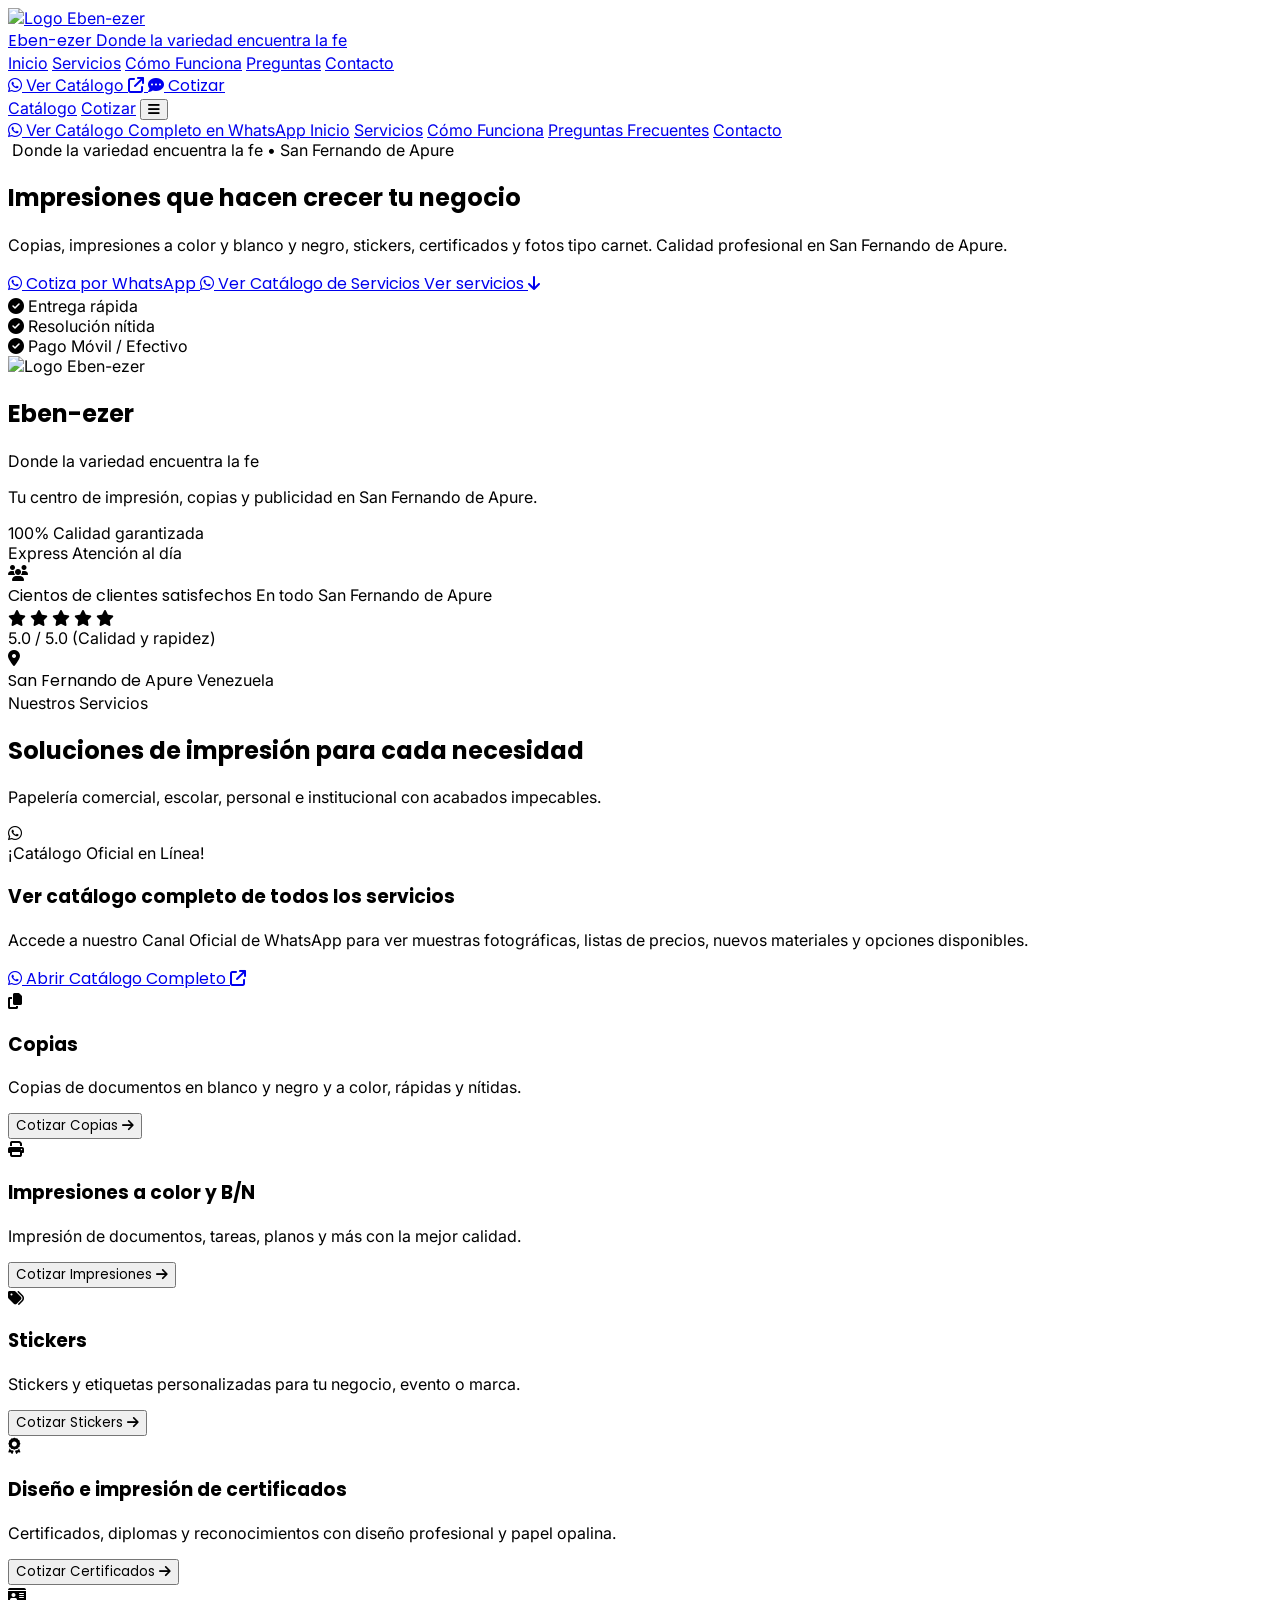
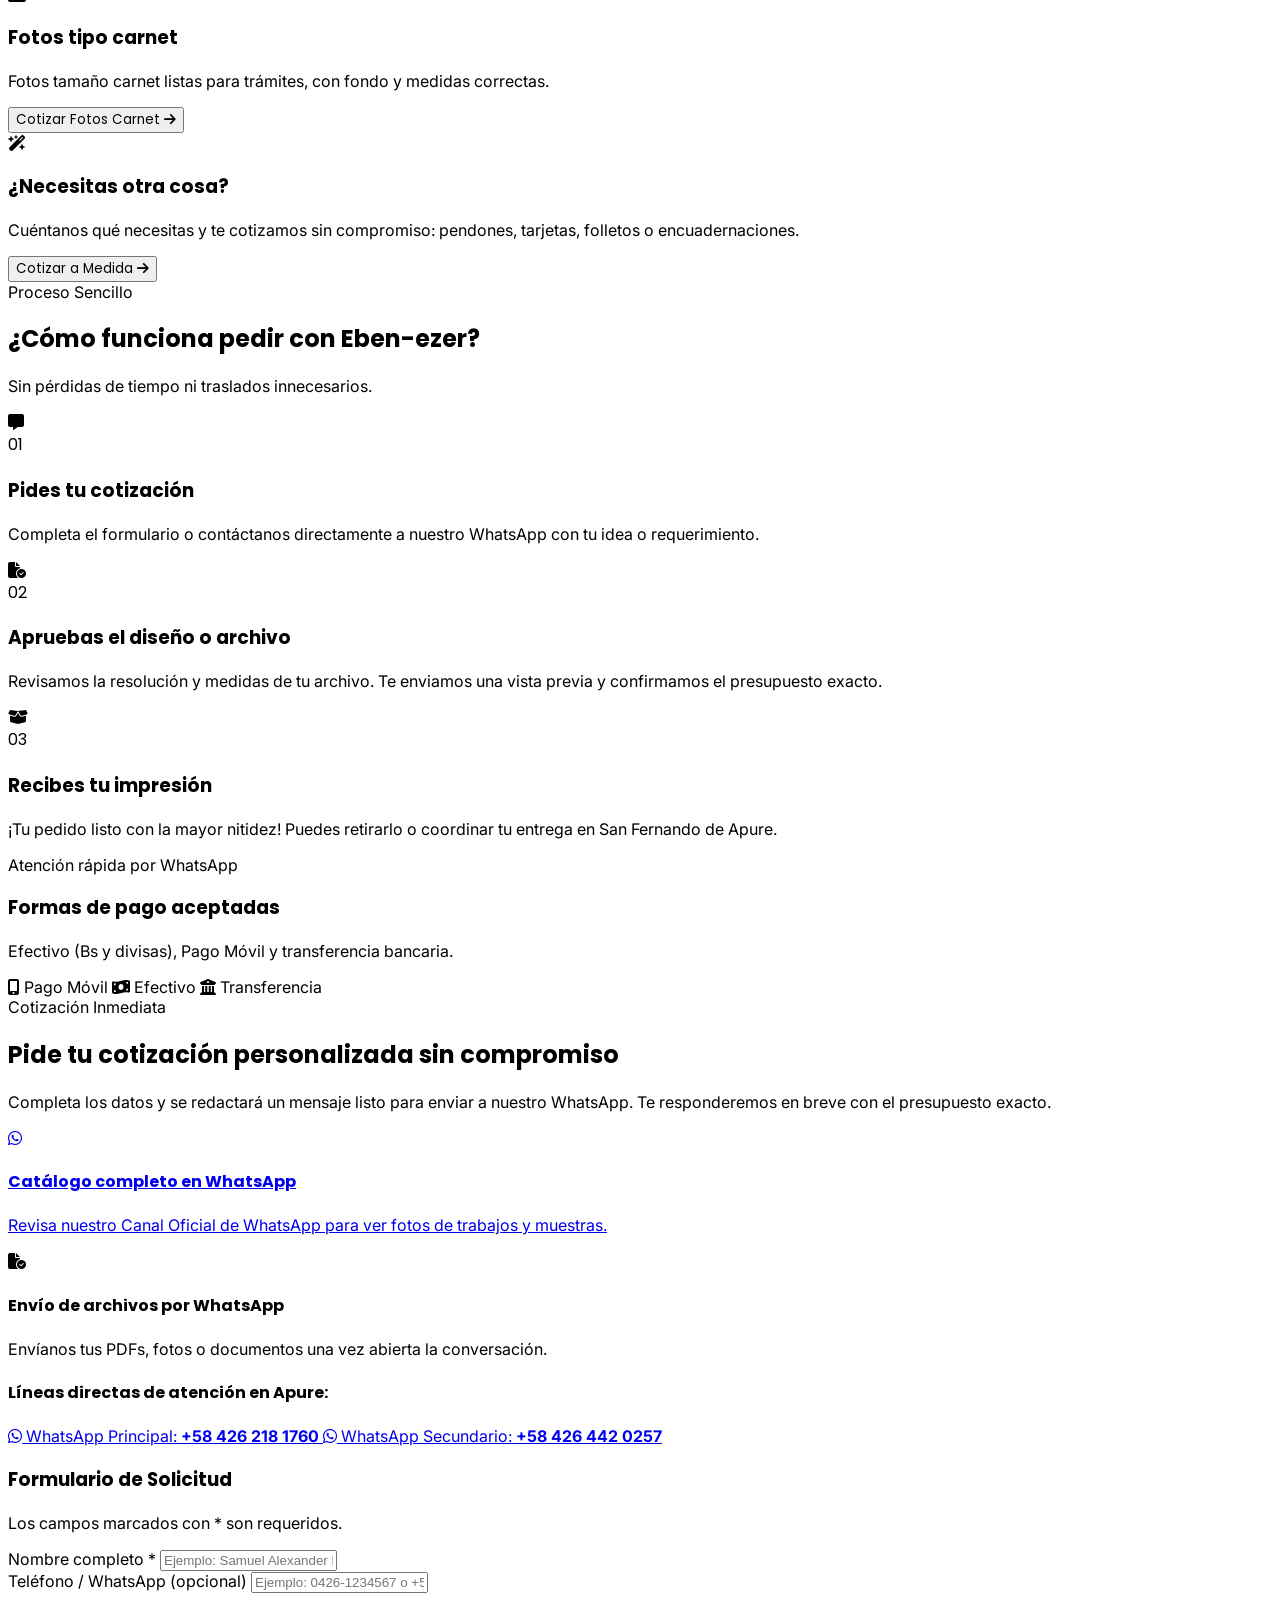
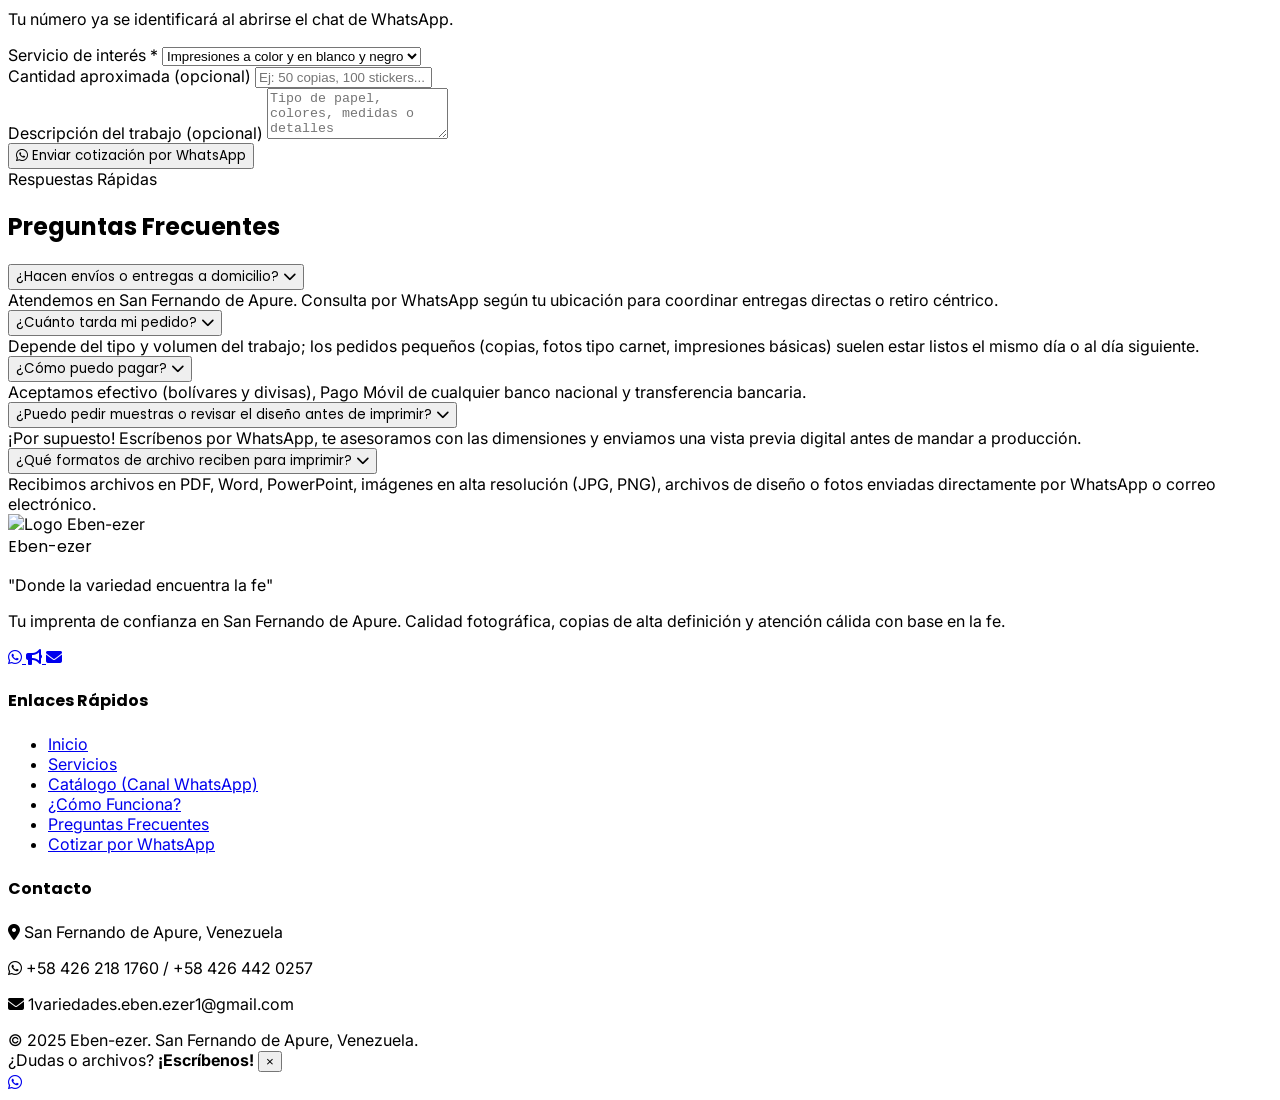
==== commit 4012e98d: "feat: make phone field optional in quote form - Update QuoteForm and logic to treat phone as an opti" ====
--- a/eben-ezer-landing.html
+++ b/eben-ezer-landing.html
@@ -540,9 +540,10 @@
 
               <div>
                 <label for="form-phone" class="block text-xs font-bold text-slate-700 uppercase tracking-wider mb-1">
-                  Teléfono / WhatsApp <span class="text-rose-500">*</span>
+                  Teléfono / WhatsApp <span class="text-slate-400 font-normal lowercase">(opcional)</span>
                 </label>
-                <input id="form-phone" type="tel" required placeholder="Ejemplo: 0426-1234567 o +58 426..." class="w-full px-4 py-3 rounded-xl border border-slate-300 bg-slate-50 text-sm focus:outline-none focus:ring-2 focus:ring-blue-600">
+                <input id="form-phone" type="tel" placeholder="Ejemplo: 0426-1234567 o +58 426... (opcional)" class="w-full px-4 py-3 rounded-xl border border-slate-300 bg-slate-50 text-sm focus:outline-none focus:ring-2 focus:ring-blue-600">
+                <p class="text-[11px] text-slate-500 mt-1">Tu número ya se identificará al abrirse el chat de WhatsApp.</p>
               </div>
 
               <div>
@@ -677,14 +678,14 @@
             Tu imprenta de confianza en San Fernando de Apure. Calidad fotográfica, copias de alta definición y atención cálida con base en la fe.
           </p>
           <div class="flex items-center gap-3 pt-2">
-            <a href="https://instagram.com/eben_ezer_variedades" target="_blank" rel="noopener noreferrer" class="w-10 h-10 rounded-xl bg-slate-900 hover:bg-pink-600 text-white flex items-center justify-center border border-slate-800 transition">
-              <i class="fa-brands fa-instagram"></i>
+            <a href="https://wa.me/584262181760" target="_blank" rel="noopener noreferrer" class="w-10 h-10 rounded-xl bg-slate-900 hover:bg-emerald-600 text-white flex items-center justify-center border border-slate-800 transition" aria-label="WhatsApp principal" title="WhatsApp principal">
+              <i class="fa-brands fa-whatsapp text-lg"></i>
             </a>
-            <a href="https://facebook.com" target="_blank" rel="noopener noreferrer" class="w-10 h-10 rounded-xl bg-slate-900 hover:bg-blue-600 text-white flex items-center justify-center border border-slate-800 transition">
-              <i class="fa-brands fa-facebook-f"></i>
+            <a href="https://whatsapp.com/channel/0029VbDSCML5fM5S4aTWJ92y" target="_blank" rel="noopener noreferrer" class="w-10 h-10 rounded-xl bg-slate-900 hover:bg-teal-600 text-white flex items-center justify-center border border-slate-800 transition" aria-label="Canal de WhatsApp (Catálogo)" title="Canal de WhatsApp (Catálogo Oficial)">
+              <i class="fa-solid fa-bullhorn text-sm text-emerald-400"></i>
             </a>
-            <a href="https://wa.me/584262181760" target="_blank" rel="noopener noreferrer" class="w-10 h-10 rounded-xl bg-slate-900 hover:bg-emerald-600 text-white flex items-center justify-center border border-slate-800 transition">
-              <i class="fa-brands fa-whatsapp"></i>
+            <a href="mailto:1variedades.eben.ezer1@gmail.com" class="w-10 h-10 rounded-xl bg-slate-900 hover:bg-amber-600 text-white flex items-center justify-center border border-slate-800 transition" aria-label="Correo electrónico" title="Correo electrónico">
+              <i class="fa-solid fa-envelope"></i>
             </a>
           </div>
         </div>
@@ -745,7 +746,6 @@
       btnToggleMenu.addEventListener('click', () => {
         mobileMenu.classList.toggle('hidden');
       });
-      // Cerrar al hacer clic en cualquier link del menú
       mobileMenu.querySelectorAll('a').forEach(a => {
         a.addEventListener('click', () => mobileMenu.classList.add('hidden'));
       });
@@ -759,7 +759,6 @@
         const icon = btn.querySelector('.fa-chevron-down');
         const isHidden = content.classList.contains('hidden');
         
-        // Cerrar otros
         document.querySelectorAll('.faq-content').forEach(c => c.classList.add('hidden'));
         document.querySelectorAll('.faq-toggle .fa-chevron-down').forEach(i => i.classList.remove('rotate-180'));
 
@@ -786,7 +785,8 @@
     function handleQuoteSubmit(e) {
       e.preventDefault();
       const name = document.getElementById('form-name').value.trim();
-      const phone = document.getElementById('form-phone').value.trim();
+      const phoneInput = document.getElementById('form-phone');
+      const phone = phoneInput ? phoneInput.value.trim() : '';
       const service = document.getElementById('form-service').value;
       const quantity = document.getElementById('form-quantity').value.trim();
       const description = document.getElementById('form-description').value.trim();
@@ -794,10 +794,12 @@
       const lines = [
         '👋 *¡Hola, equipo de Eben-ezer!* Quisiera solicitar una cotización:',
         '',
-        '👤 *Nombre:* ' + name,
-        '📱 *WhatsApp / Teléfono:* ' + phone,
-        '🖨️ *Servicio de interés:* ' + service
+        '👤 *Nombre:* ' + name
       ];
+
+      if (phone) lines.push('📱 *WhatsApp / Teléfono:* ' + phone);
+
+      lines.push('🖨️ *Servicio de interés:* ' + service);
 
       if (quantity) lines.push('🔢 *Cantidad aproximada:* ' + quantity);
       if (description) lines.push('📝 *Detalles del trabajo:* ' + description);
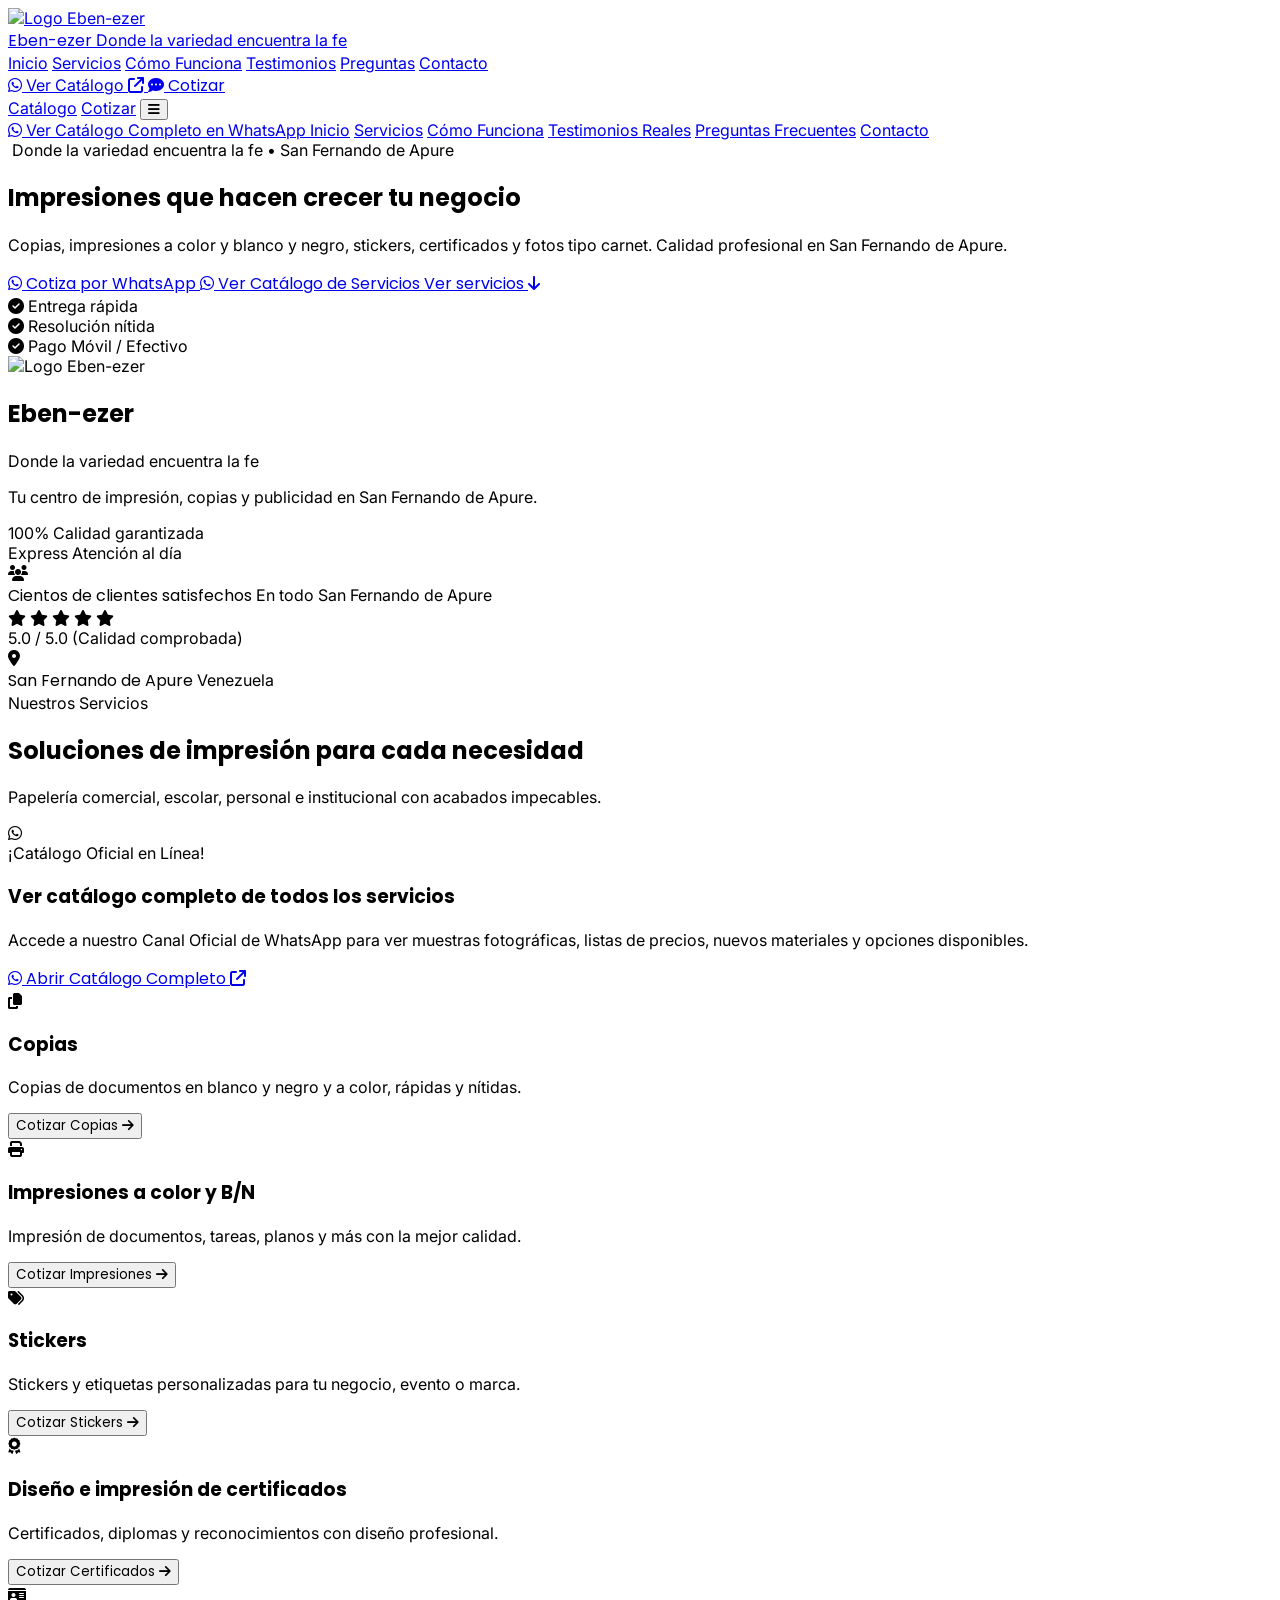
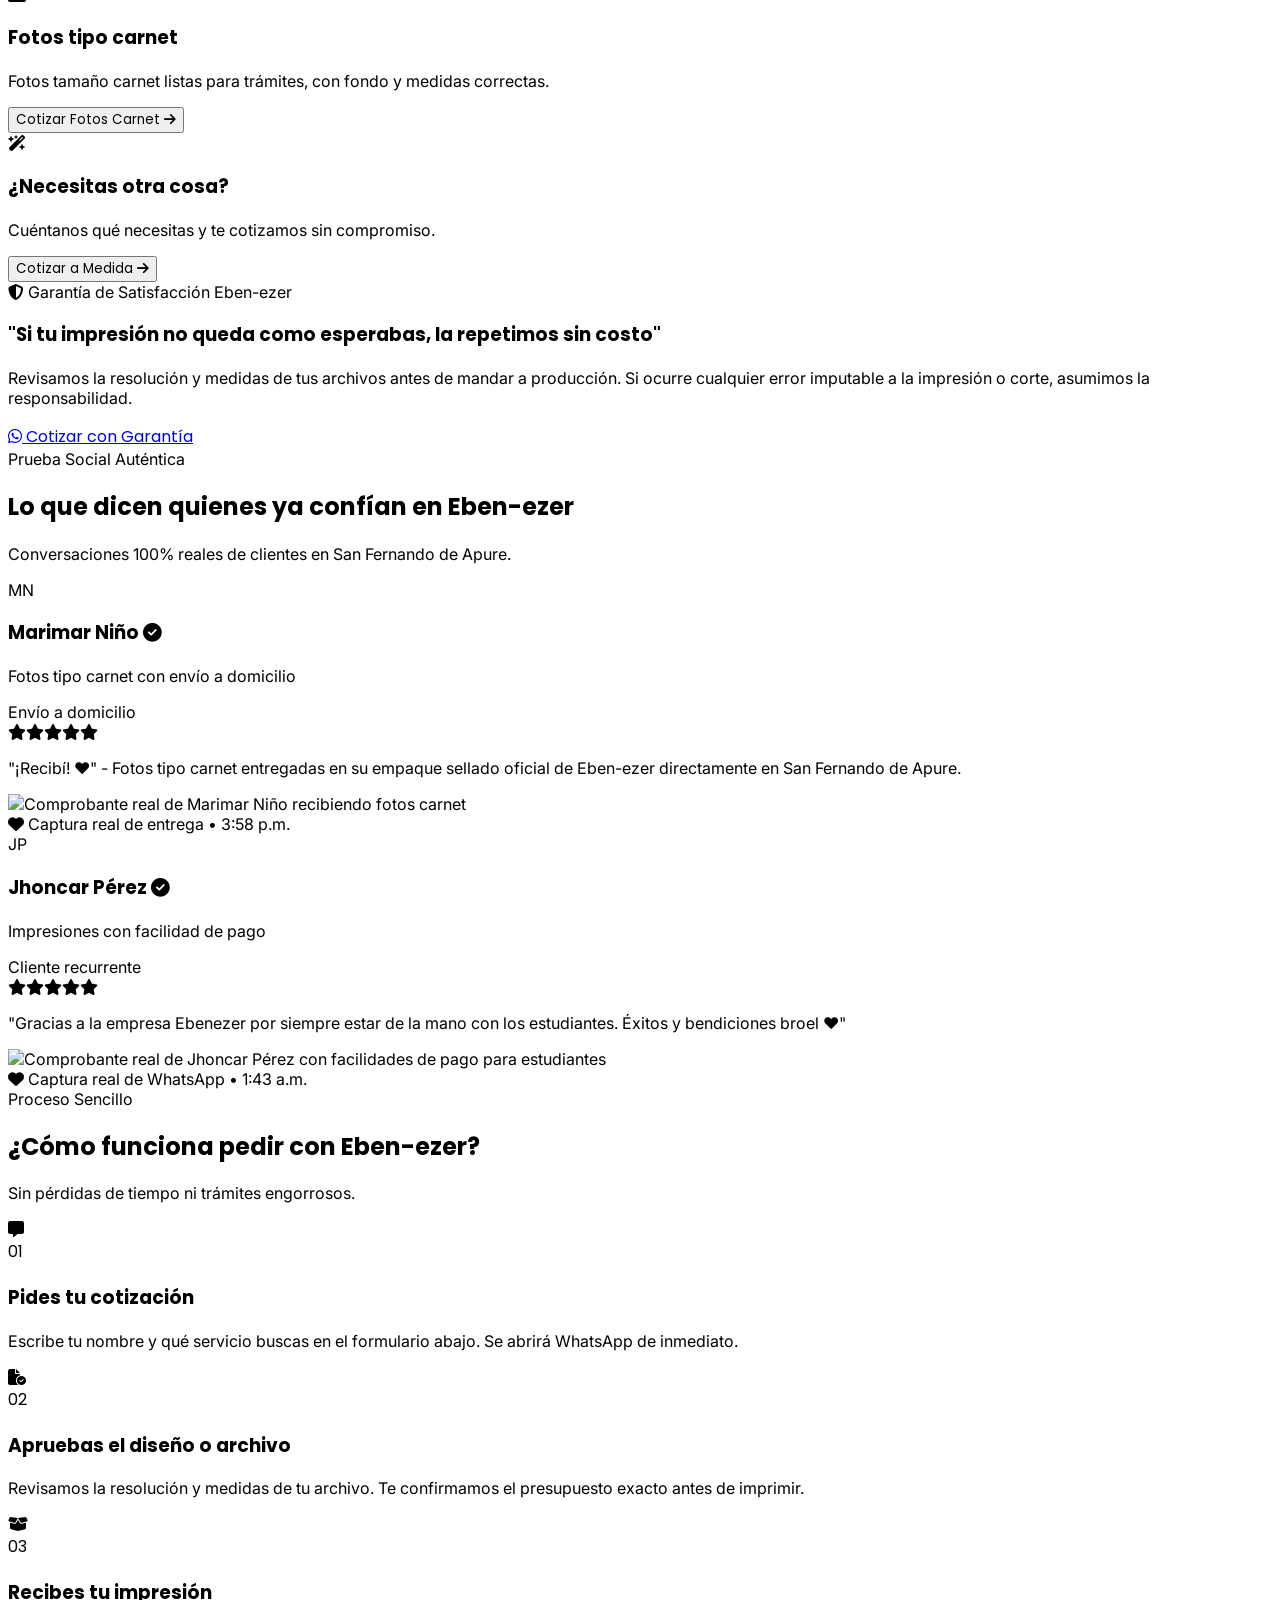
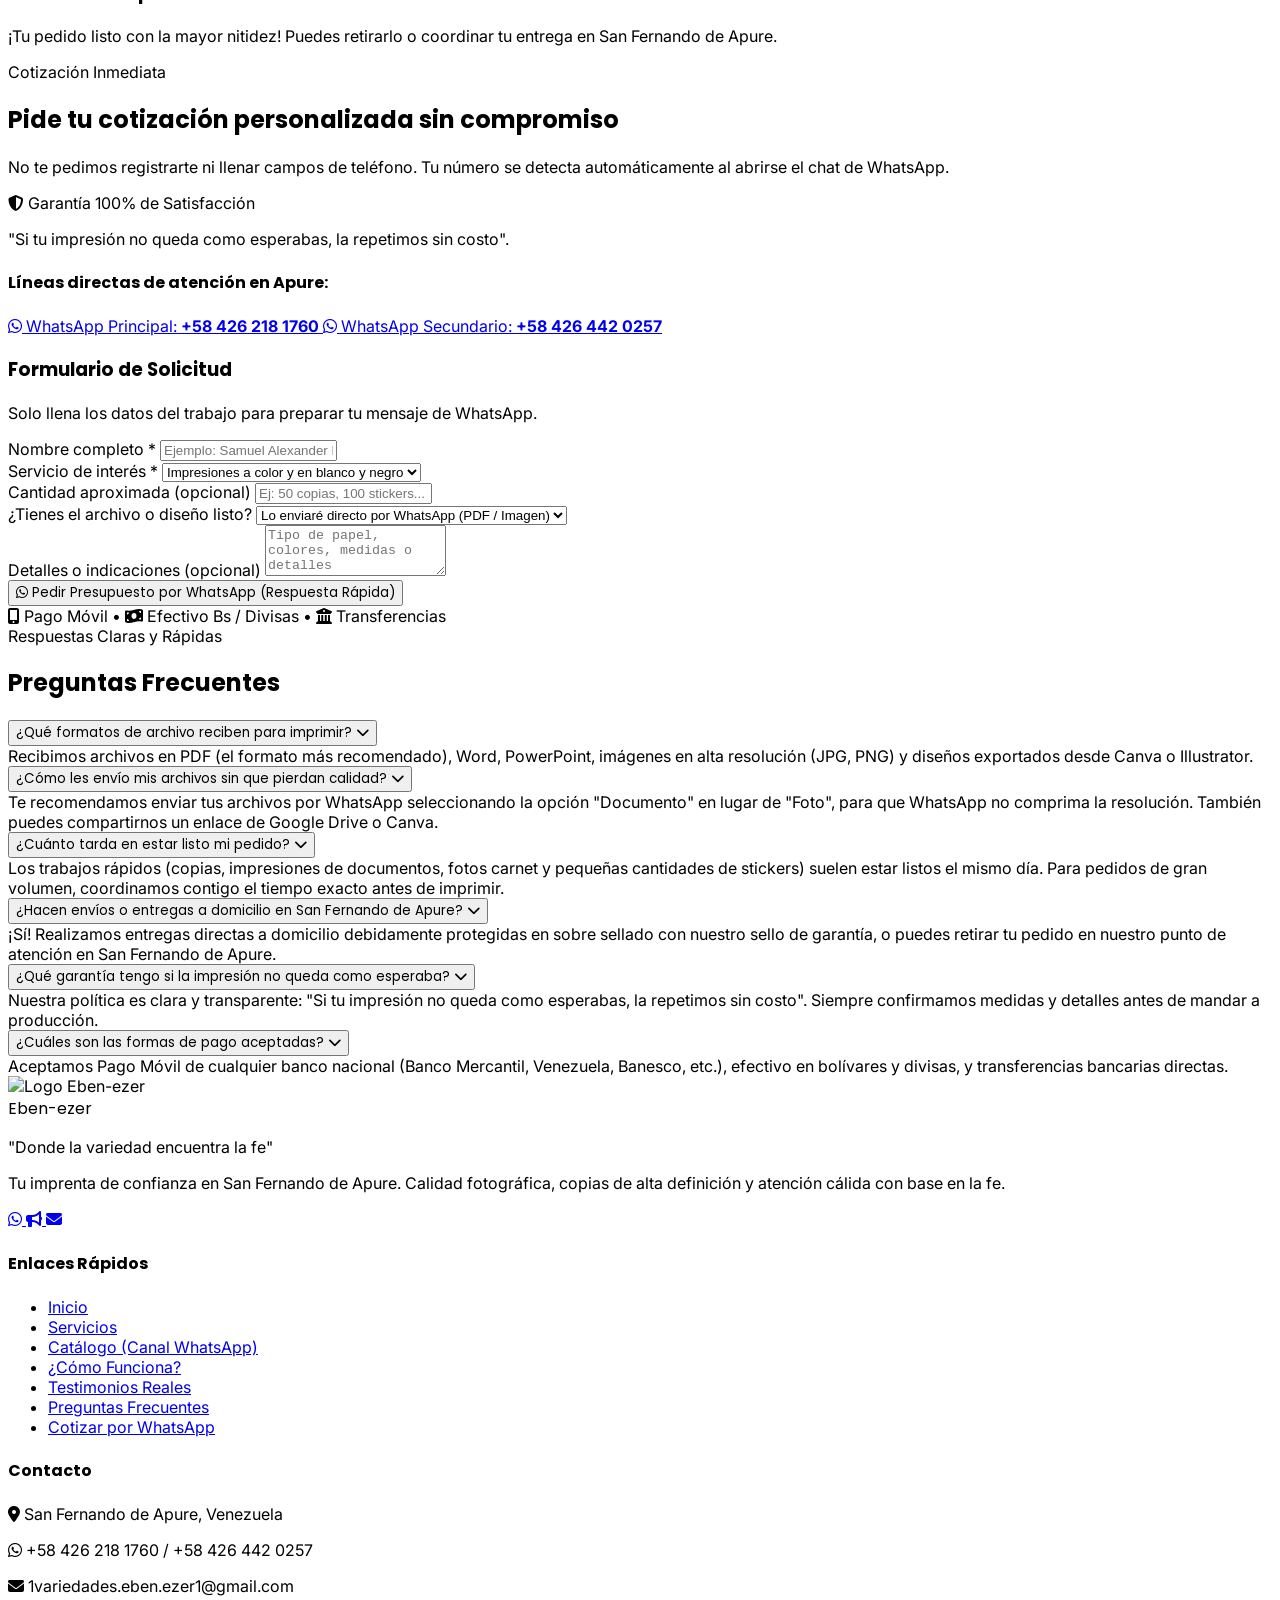
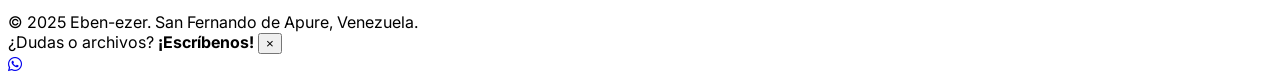
==== commit abfb77da: "feat: enhance landing page conversion and metadata - Add testimonial and guarantee components - Upda" ====
--- a/eben-ezer-landing.html
+++ b/eben-ezer-landing.html
@@ -4,14 +4,23 @@
   <meta charset="UTF-8">
   <meta name="viewport" content="width=device-width, initial-scale=1.0">
   <title>Eben-ezer | Impresiones y Variedades - San Fernando de Apure</title>
-  <meta name="description" content="Donde la variedad encuentra la fe. Copias, impresiones a color y B/N, stickers, certificados y fotos tipo carnet en San Fernando de Apure. ¡Cotiza por WhatsApp!">
+  <meta name="description" content="Imprenta en San Fernando de Apure. Copias, impresiones a color y B/N, stickers, certificados y fotos tipo carnet con garantía de satisfacción. Cotiza por WhatsApp.">
+  <meta name="robots" content="index, follow">
+  <meta name="geo.region" content="VE-C">
+  <meta name="geo.placename" content="San Fernando de Apure">
   
   <!-- Open Graph / Redes Sociales -->
+  <meta property="og:type" content="website">
   <meta property="og:title" content="Eben-ezer | Donde la variedad encuentra la fe">
-  <meta property="og:description" content="Servicios de impresión, copias, stickers y certificados en San Fernando de Apure. Atención rápida y profesional.">
-  <meta property="og:type" content="website">
+  <meta property="og:description" content="Centro de impresiones, copias nítidas, fotos carnet y stickers en San Fernando de Apure. Si no queda como esperabas, la repetimos sin costo.">
   <meta property="og:image" content="/assets/aistudio/1792579283927_420327b5.jpg">
+  <meta property="og:site_name" content="Eben-ezer">
+
+  <!-- Twitter Cards -->
   <meta name="twitter:card" content="summary_large_image">
+  <meta name="twitter:title" content="Eben-ezer | Impresiones en San Fernando de Apure">
+  <meta name="twitter:description" content="Copias, stickers, certificados y fotos carnet con garantía de satisfacción y cotización directa por WhatsApp.">
+  <meta name="twitter:image" content="/assets/aistudio/1792579283927_420327b5.jpg">
 
   <!-- Favicon -->
   <link rel="icon" href="data:image/svg+xml,<svg xmlns=%22http://www.w3.org/2000/svg%22 viewBox=%220 0 100 100%22><text y=%22.9em%22 font-size=%2290%22>🖨️</text></svg>">
@@ -51,6 +60,26 @@
     body { font-family: 'Inter', sans-serif; }
     h1, h2, h3, h4, h5, h6, .font-heading { font-family: 'Poppins', sans-serif; }
   </style>
+
+  <!-- Schema.org JSON-LD para LocalBusiness / PrintShop -->
+  <script type="application/ld+json">
+  {
+    "@context": "https://schema.org",
+    "@type": "PrintShop",
+    "name": "Eben-ezer",
+    "slogan": "Donde la variedad encuentra la fe",
+    "description": "Imprenta y centro de copias en San Fernando de Apure, Venezuela.",
+    "telephone": "+584262181760",
+    "email": "1variedades.eben.ezer1@gmail.com",
+    "priceRange": "$",
+    "address": {
+      "@type": "PostalAddress",
+      "addressLocality": "San Fernando de Apure",
+      "addressRegion": "Apure",
+      "addressCountry": "VE"
+    }
+  }
+  </script>
 </head>
 <body class="bg-slate-50 text-slate-800 antialiased selection:bg-amber-400 selection:text-slate-900">
 
@@ -76,6 +105,7 @@
           <a href="#inicio" class="px-3.5 py-2 text-sm font-semibold text-slate-700 hover:text-blue-900 rounded-lg hover:bg-slate-100 transition">Inicio</a>
           <a href="#servicios" class="px-3.5 py-2 text-sm font-semibold text-slate-700 hover:text-blue-900 rounded-lg hover:bg-slate-100 transition">Servicios</a>
           <a href="#como-funciona" class="px-3.5 py-2 text-sm font-semibold text-slate-700 hover:text-blue-900 rounded-lg hover:bg-slate-100 transition">Cómo Funciona</a>
+          <a href="#testimonios" class="px-3.5 py-2 text-sm font-semibold text-slate-700 hover:text-blue-900 rounded-lg hover:bg-slate-100 transition">Testimonios</a>
           <a href="#faq" class="px-3.5 py-2 text-sm font-semibold text-slate-700 hover:text-blue-900 rounded-lg hover:bg-slate-100 transition">Preguntas</a>
           <a href="#contacto" class="px-3.5 py-2 text-sm font-semibold text-slate-700 hover:text-blue-900 rounded-lg hover:bg-slate-100 transition">Contacto</a>
         </nav>
@@ -112,6 +142,7 @@
       <a href="#inicio" class="block px-3 py-2 rounded-lg text-slate-700 font-semibold hover:bg-slate-100">Inicio</a>
       <a href="#servicios" class="block px-3 py-2 rounded-lg text-slate-700 font-semibold hover:bg-slate-100">Servicios</a>
       <a href="#como-funciona" class="block px-3 py-2 rounded-lg text-slate-700 font-semibold hover:bg-slate-100">Cómo Funciona</a>
+      <a href="#testimonios" class="block px-3 py-2 rounded-lg text-slate-700 font-semibold hover:bg-slate-100">Testimonios Reales</a>
       <a href="#faq" class="block px-3 py-2 rounded-lg text-slate-700 font-semibold hover:bg-slate-100">Preguntas Frecuentes</a>
       <a href="#contacto" class="block px-3 py-2 rounded-lg text-slate-700 font-semibold hover:bg-slate-100">Contacto</a>
     </div>
@@ -222,7 +253,7 @@
             <i class="fa-solid fa-star"></i>
           </div>
           <span class="font-bold text-slate-900 text-sm">5.0 / 5.0</span>
-          <span class="text-xs text-slate-500">(Calidad y rapidez)</span>
+          <span class="text-xs text-slate-500">(Calidad comprobada)</span>
         </div>
 
         <div class="flex items-center gap-3">
@@ -285,9 +316,7 @@
               <i class="fa-solid fa-copy"></i>
             </div>
             <h3 class="font-heading font-bold text-xl text-slate-900 mb-2">Copias</h3>
-            <p class="text-sm text-slate-600 mb-6 leading-relaxed">
-              Copias de documentos en blanco y negro y a color, rápidas y nítidas.
-            </p>
+            <p class="text-sm text-slate-600 mb-6 leading-relaxed">Copias de documentos en blanco y negro y a color, rápidas y nítidas.</p>
           </div>
           <button type="button" onclick="selectServiceForQuote('Copias')" class="w-full py-3 px-4 rounded-xl font-heading font-bold text-sm bg-slate-900 hover:bg-blue-900 text-white transition flex items-center justify-center gap-2">
             <span>Cotizar Copias</span>
@@ -302,9 +331,7 @@
               <i class="fa-solid fa-print"></i>
             </div>
             <h3 class="font-heading font-bold text-xl text-slate-900 mb-2">Impresiones a color y B/N</h3>
-            <p class="text-sm text-slate-600 mb-6 leading-relaxed">
-              Impresión de documentos, tareas, planos y más con la mejor calidad.
-            </p>
+            <p class="text-sm text-slate-600 mb-6 leading-relaxed">Impresión de documentos, tareas, planos y más con la mejor calidad.</p>
           </div>
           <button type="button" onclick="selectServiceForQuote('Impresiones a color y en blanco y negro')" class="w-full py-3 px-4 rounded-xl font-heading font-bold text-sm bg-slate-900 hover:bg-blue-900 text-white transition flex items-center justify-center gap-2">
             <span>Cotizar Impresiones</span>
@@ -319,9 +346,7 @@
               <i class="fa-solid fa-tags"></i>
             </div>
             <h3 class="font-heading font-bold text-xl text-slate-900 mb-2">Stickers</h3>
-            <p class="text-sm text-slate-600 mb-6 leading-relaxed">
-              Stickers y etiquetas personalizadas para tu negocio, evento o marca.
-            </p>
+            <p class="text-sm text-slate-600 mb-6 leading-relaxed">Stickers y etiquetas personalizadas para tu negocio, evento o marca.</p>
           </div>
           <button type="button" onclick="selectServiceForQuote('Stickers')" class="w-full py-3 px-4 rounded-xl font-heading font-bold text-sm bg-slate-900 hover:bg-blue-900 text-white transition flex items-center justify-center gap-2">
             <span>Cotizar Stickers</span>
@@ -336,9 +361,7 @@
               <i class="fa-solid fa-award"></i>
             </div>
             <h3 class="font-heading font-bold text-xl text-slate-900 mb-2">Diseño e impresión de certificados</h3>
-            <p class="text-sm text-slate-600 mb-6 leading-relaxed">
-              Certificados, diplomas y reconocimientos con diseño profesional y papel opalina.
-            </p>
+            <p class="text-sm text-slate-600 mb-6 leading-relaxed">Certificados, diplomas y reconocimientos con diseño profesional.</p>
           </div>
           <button type="button" onclick="selectServiceForQuote('Diseño e impresión de certificados')" class="w-full py-3 px-4 rounded-xl font-heading font-bold text-sm bg-slate-900 hover:bg-blue-900 text-white transition flex items-center justify-center gap-2">
             <span>Cotizar Certificados</span>
@@ -353,9 +376,7 @@
               <i class="fa-solid fa-id-card"></i>
             </div>
             <h3 class="font-heading font-bold text-xl text-slate-900 mb-2">Fotos tipo carnet</h3>
-            <p class="text-sm text-slate-600 mb-6 leading-relaxed">
-              Fotos tamaño carnet listas para trámites, con fondo y medidas correctas.
-            </p>
+            <p class="text-sm text-slate-600 mb-6 leading-relaxed">Fotos tamaño carnet listas para trámites, con fondo y medidas correctas.</p>
           </div>
           <button type="button" onclick="selectServiceForQuote('Fotos tipo carnet')" class="w-full py-3 px-4 rounded-xl font-heading font-bold text-sm bg-slate-900 hover:bg-blue-900 text-white transition flex items-center justify-center gap-2">
             <span>Cotizar Fotos Carnet</span>
@@ -370,9 +391,7 @@
               <i class="fa-solid fa-wand-magic-sparkles"></i>
             </div>
             <h3 class="font-heading font-bold text-xl text-white mb-2">¿Necesitas otra cosa?</h3>
-            <p class="text-sm text-slate-300 mb-6 leading-relaxed">
-              Cuéntanos qué necesitas y te cotizamos sin compromiso: pendones, tarjetas, folletos o encuadernaciones.
-            </p>
+            <p class="text-sm text-slate-300 mb-6 leading-relaxed">Cuéntanos qué necesitas y te cotizamos sin compromiso.</p>
           </div>
           <button type="button" onclick="selectServiceForQuote('Otro / Consulta personalizada')" class="w-full py-3 px-4 rounded-xl font-heading font-bold text-sm bg-amber-400 hover:bg-amber-300 text-slate-950 transition flex items-center justify-center gap-2">
             <span>Cotizar a Medida</span>
@@ -384,7 +403,122 @@
   </section>
 
   <!-- ========================================== -->
-  <!-- 5. CÓMO FUNCIONA                           -->
+  <!-- 5. BLOQUE DE GARANTÍA VISIBLE              -->
+  <!-- ========================================== -->
+  <section class="py-12 bg-white border-y border-slate-200">
+    <div class="max-w-7xl mx-auto px-4 sm:px-6 lg:px-8">
+      <div class="bg-gradient-to-br from-blue-950 via-slate-900 to-indigo-950 rounded-3xl p-8 sm:p-12 text-white shadow-xl flex flex-col lg:flex-row items-center justify-between gap-8">
+        <div class="space-y-3 text-center lg:text-left">
+          <span class="inline-flex items-center gap-2 px-3 py-1 rounded-full bg-amber-400/20 text-amber-300 text-xs font-bold uppercase tracking-wider">
+            <i class="fa-solid fa-shield-halved text-amber-400"></i> Garantía de Satisfacción Eben-ezer
+          </span>
+          <h3 class="font-heading font-extrabold text-2xl sm:text-3xl text-white">
+            "Si tu impresión no queda como esperabas, <span class="text-amber-400 underline decoration-amber-400/40">la repetimos sin costo</span>"
+          </h3>
+          <p class="text-sm sm:text-base text-slate-300 max-w-2xl leading-relaxed">
+            Revisamos la resolución y medidas de tus archivos antes de mandar a producción. Si ocurre cualquier error imputable a la impresión o corte, asumimos la responsabilidad.
+          </p>
+        </div>
+        <a href="#contacto" class="w-full sm:w-auto px-8 py-4 rounded-2xl font-heading font-bold text-base bg-emerald-400 hover:bg-emerald-300 text-slate-950 transition flex items-center justify-center gap-2 flex-shrink-0 shadow-lg">
+          <i class="fa-brands fa-whatsapp text-xl"></i> Cotizar con Garantía
+        </a>
+      </div>
+    </div>
+  </section>
+
+  <!-- ========================================== -->
+  <!-- 6. TESTIMONIOS REALES                      -->
+  <!-- ========================================== -->
+  <section id="testimonios" class="py-20 bg-slate-50">
+    <div class="max-w-7xl mx-auto px-4 sm:px-6 lg:px-8">
+      <div class="text-center max-w-3xl mx-auto mb-14 space-y-3">
+        <span class="inline-block px-3.5 py-1.5 rounded-full bg-emerald-100 text-emerald-900 text-xs font-semibold">
+          Prueba Social Auténtica
+        </span>
+        <h2 class="font-heading font-extrabold text-3xl sm:text-4xl text-slate-900 tracking-tight">
+          Lo que dicen quienes ya confían en Eben-ezer
+        </h2>
+        <p class="text-slate-600 text-base">
+          Conversaciones 100% reales de clientes en San Fernando de Apure.
+        </p>
+      </div>
+
+      <div class="grid grid-cols-1 md:grid-cols-2 gap-8 max-w-5xl mx-auto">
+        <!-- Testimonio 1: Marimar Niño -->
+        <div class="bg-white rounded-3xl p-6 sm:p-8 border border-slate-200 shadow-sm flex flex-col justify-between">
+          <div>
+            <div class="flex items-center justify-between mb-4">
+              <div class="flex items-center gap-3">
+                <div class="w-12 h-12 rounded-2xl bg-blue-900 text-amber-300 font-bold flex items-center justify-center">
+                  MN
+                </div>
+                <div>
+                  <h3 class="font-heading font-bold text-slate-900 text-lg">Marimar Niño <i class="fa-solid fa-circle-check text-emerald-500 text-sm"></i></h3>
+                  <p class="text-xs text-blue-900 font-semibold">Fotos tipo carnet con envío a domicilio</p>
+                </div>
+              </div>
+              <span class="text-[10px] font-bold uppercase px-2.5 py-1 rounded-full bg-emerald-50 text-emerald-700 border border-emerald-200">
+                Envío a domicilio
+              </span>
+            </div>
+
+            <div class="flex text-amber-400 text-sm mb-3">
+              <i class="fa-solid fa-star"></i><i class="fa-solid fa-star"></i><i class="fa-solid fa-star"></i><i class="fa-solid fa-star"></i><i class="fa-solid fa-star"></i>
+            </div>
+
+            <p class="text-sm text-slate-700 italic bg-slate-50 p-3.5 rounded-2xl border border-slate-100 mb-4">
+              "¡Recibí! ❤️" - Fotos tipo carnet entregadas en su empaque sellado oficial de Eben-ezer directamente en San Fernando de Apure.
+            </p>
+
+            <div class="rounded-2xl overflow-hidden border border-slate-200 bg-slate-900 relative">
+              <img src="/testimonials/marimar-nino.jpg" alt="Comprobante real de Marimar Niño recibiendo fotos carnet" loading="lazy" class="w-full h-56 object-cover object-center">
+              <div class="absolute bottom-2 left-2 bg-slate-950/80 text-white text-[11px] px-2.5 py-1 rounded-full">
+                <i class="fa-solid fa-heart text-rose-400"></i> Captura real de entrega • 3:58 p.m.
+              </div>
+            </div>
+          </div>
+        </div>
+
+        <!-- Testimonio 2: Jhoncar Pérez -->
+        <div class="bg-white rounded-3xl p-6 sm:p-8 border border-slate-200 shadow-sm flex flex-col justify-between">
+          <div>
+            <div class="flex items-center justify-between mb-4">
+              <div class="flex items-center gap-3">
+                <div class="w-12 h-12 rounded-2xl bg-indigo-900 text-amber-300 font-bold flex items-center justify-center">
+                  JP
+                </div>
+                <div>
+                  <h3 class="font-heading font-bold text-slate-900 text-lg">Jhoncar Pérez <i class="fa-solid fa-circle-check text-emerald-500 text-sm"></i></h3>
+                  <p class="text-xs text-blue-900 font-semibold">Impresiones con facilidad de pago</p>
+                </div>
+              </div>
+              <span class="text-[10px] font-bold uppercase px-2.5 py-1 rounded-full bg-emerald-50 text-emerald-700 border border-emerald-200">
+                Cliente recurrente
+              </span>
+            </div>
+
+            <div class="flex text-amber-400 text-sm mb-3">
+              <i class="fa-solid fa-star"></i><i class="fa-solid fa-star"></i><i class="fa-solid fa-star"></i><i class="fa-solid fa-star"></i><i class="fa-solid fa-star"></i>
+            </div>
+
+            <p class="text-sm text-slate-700 italic bg-slate-50 p-3.5 rounded-2xl border border-slate-100 mb-4">
+              "Gracias a la empresa Ebenezer por siempre estar de la mano con los estudiantes. Éxitos y bendiciones broel ❤️"
+            </p>
+
+            <div class="rounded-2xl overflow-hidden border border-slate-200 bg-slate-900 relative">
+              <img src="/testimonials/jhoncar-perez.jpg" alt="Comprobante real de Jhoncar Pérez con facilidades de pago para estudiantes" loading="lazy" class="w-full h-56 object-cover object-center">
+              <div class="absolute bottom-2 left-2 bg-slate-950/80 text-white text-[11px] px-2.5 py-1 rounded-full">
+                <i class="fa-solid fa-heart text-rose-400"></i> Captura real de WhatsApp • 1:43 a.m.
+              </div>
+            </div>
+          </div>
+        </div>
+      </div>
+    </div>
+  </section>
+
+  <!-- ========================================== -->
+  <!-- 7. CÓMO FUNCIONA                           -->
   <!-- ========================================== -->
   <section id="como-funciona" class="py-20 bg-slate-100/70">
     <div class="max-w-7xl mx-auto px-4 sm:px-6 lg:px-8">
@@ -395,13 +529,10 @@
         <h2 class="font-heading font-extrabold text-3xl sm:text-4xl text-slate-900 tracking-tight">
           ¿Cómo funciona pedir con Eben-ezer?
         </h2>
-        <p class="text-slate-600 text-base">
-          Sin pérdidas de tiempo ni traslados innecesarios.
-        </p>
+        <p class="text-slate-600 text-base">Sin pérdidas de tiempo ni trámites engorrosos.</p>
       </div>
 
       <div class="grid grid-cols-1 md:grid-cols-3 gap-8">
-        <!-- Paso 1 -->
         <div class="bg-white rounded-3xl p-8 border border-slate-200 shadow-xs hover:shadow-md transition">
           <div class="flex items-center justify-between mb-6">
             <div class="w-14 h-14 rounded-2xl bg-blue-600 text-white flex items-center justify-center text-2xl shadow-md">
@@ -410,12 +541,9 @@
             <span class="font-heading font-extrabold text-3xl text-slate-200">01</span>
           </div>
           <h3 class="font-heading font-bold text-xl text-slate-900 mb-3">Pides tu cotización</h3>
-          <p class="text-sm text-slate-600 leading-relaxed">
-            Completa el formulario o contáctanos directamente a nuestro WhatsApp con tu idea o requerimiento.
-          </p>
-        </div>
-
-        <!-- Paso 2 -->
+          <p class="text-sm text-slate-600 leading-relaxed">Escribe tu nombre y qué servicio buscas en el formulario abajo. Se abrirá WhatsApp de inmediato.</p>
+        </div>
+
         <div class="bg-white rounded-3xl p-8 border border-slate-200 shadow-xs hover:shadow-md transition">
           <div class="flex items-center justify-between mb-6">
             <div class="w-14 h-14 rounded-2xl bg-teal-600 text-white flex items-center justify-center text-2xl shadow-md">
@@ -424,12 +552,9 @@
             <span class="font-heading font-extrabold text-3xl text-slate-200">02</span>
           </div>
           <h3 class="font-heading font-bold text-xl text-slate-900 mb-3">Apruebas el diseño o archivo</h3>
-          <p class="text-sm text-slate-600 leading-relaxed">
-            Revisamos la resolución y medidas de tu archivo. Te enviamos una vista previa y confirmamos el presupuesto exacto.
-          </p>
-        </div>
-
-        <!-- Paso 3 -->
+          <p class="text-sm text-slate-600 leading-relaxed">Revisamos la resolución y medidas de tu archivo. Te confirmamos el presupuesto exacto antes de imprimir.</p>
+        </div>
+
         <div class="bg-white rounded-3xl p-8 border border-slate-200 shadow-xs hover:shadow-md transition">
           <div class="flex items-center justify-between mb-6">
             <div class="w-14 h-14 rounded-2xl bg-amber-500 text-white flex items-center justify-center text-2xl shadow-md">
@@ -438,41 +563,18 @@
             <span class="font-heading font-extrabold text-3xl text-slate-200">03</span>
           </div>
           <h3 class="font-heading font-bold text-xl text-slate-900 mb-3">Recibes tu impresión</h3>
-          <p class="text-sm text-slate-600 leading-relaxed">
-            ¡Tu pedido listo con la mayor nitidez! Puedes retirarlo o coordinar tu entrega en San Fernando de Apure.
-          </p>
-        </div>
-      </div>
-
-      <!-- Formas de pago -->
-      <div class="mt-12 bg-gradient-to-r from-blue-900 via-indigo-900 to-slate-900 text-white rounded-3xl p-8 shadow-xl flex flex-col md:flex-row items-center justify-between gap-6">
-        <div>
-          <span class="text-xs uppercase font-bold text-amber-400">Atención rápida por WhatsApp</span>
-          <h3 class="font-heading font-bold text-2xl text-white mt-1">Formas de pago aceptadas</h3>
-          <p class="text-sm text-slate-300 mt-1">Efectivo (Bs y divisas), Pago Móvil y transferencia bancaria.</p>
-        </div>
-        <div class="flex flex-wrap gap-2.5">
-          <span class="px-4 py-2 bg-white/10 rounded-xl border border-white/20 text-xs font-semibold flex items-center gap-2">
-            <i class="fa-solid fa-mobile-screen-button text-emerald-400"></i> Pago Móvil
-          </span>
-          <span class="px-4 py-2 bg-white/10 rounded-xl border border-white/20 text-xs font-semibold flex items-center gap-2">
-            <i class="fa-solid fa-money-bill-wave text-amber-400"></i> Efectivo
-          </span>
-          <span class="px-4 py-2 bg-white/10 rounded-xl border border-white/20 text-xs font-semibold flex items-center gap-2">
-            <i class="fa-solid fa-building-columns text-teal-400"></i> Transferencia
-          </span>
+          <p class="text-sm text-slate-600 leading-relaxed">¡Tu pedido listo con la mayor nitidez! Puedes retirarlo o coordinar tu entrega en San Fernando de Apure.</p>
         </div>
       </div>
     </div>
   </section>
 
   <!-- ========================================== -->
-  <!-- 6. FORMULARIO DE COTIZACIÓN               -->
+  <!-- 8. FORMULARIO DE COTIZACIÓN (SIN TELÉFONO) -->
   <!-- ========================================== -->
   <section id="contacto" class="py-20 bg-slate-50">
     <div class="max-w-7xl mx-auto px-4 sm:px-6 lg:px-8">
       <div class="grid grid-cols-1 lg:grid-cols-12 gap-12 items-start">
-        <!-- Columna de Información -->
         <div class="lg:col-span-5 space-y-6">
           <span class="inline-block px-3.5 py-1.5 rounded-full bg-blue-100 text-blue-900 text-xs font-semibold">
             Cotización Inmediata
@@ -481,32 +583,16 @@
             Pide tu cotización personalizada sin compromiso
           </h2>
           <p class="text-slate-600 text-base leading-relaxed">
-            Completa los datos y se redactará un mensaje listo para enviar a nuestro WhatsApp. Te responderemos en breve con el presupuesto exacto.
+            No te pedimos registrarte ni llenar campos de teléfono. Tu número se detecta automáticamente al abrirse el chat de WhatsApp.
           </p>
 
-          <div class="space-y-3 pt-2">
-            <a href="https://whatsapp.com/channel/0029VbDSCML5fM5S4aTWJ92y" target="_blank" rel="noopener noreferrer" class="flex items-start gap-3 p-4 bg-gradient-to-r from-emerald-50 to-teal-50 rounded-2xl border border-emerald-200 shadow-2xs hover:bg-emerald-100 transition">
-              <div class="w-10 h-10 rounded-xl bg-emerald-600 text-white flex items-center justify-center flex-shrink-0">
-                <i class="fa-brands fa-whatsapp text-xl"></i>
-              </div>
-              <div>
-                <h4 class="font-heading font-bold text-emerald-950 text-sm">Catálogo completo en WhatsApp</h4>
-                <p class="text-xs text-emerald-800 mt-0.5">Revisa nuestro Canal Oficial de WhatsApp para ver fotos de trabajos y muestras.</p>
-              </div>
-            </a>
-
-            <div class="flex items-start gap-3 p-4 bg-white rounded-2xl border border-slate-200 shadow-xs">
-              <div class="w-10 h-10 rounded-xl bg-blue-100 text-blue-700 flex items-center justify-center flex-shrink-0">
-                <i class="fa-solid fa-file-circle-check text-lg"></i>
-              </div>
-              <div>
-                <h4 class="font-heading font-bold text-slate-900 text-sm">Envío de archivos por WhatsApp</h4>
-                <p class="text-xs text-slate-500 mt-0.5">Envíanos tus PDFs, fotos o documentos una vez abierta la conversación.</p>
-              </div>
-            </div>
-          </div>
-
-          <!-- Líneas directas -->
+          <div class="p-5 bg-gradient-to-r from-amber-500/10 to-amber-500/10 border-2 border-amber-400/60 rounded-3xl space-y-2">
+            <div class="flex items-center gap-2 text-amber-900 font-bold text-sm">
+              <i class="fa-solid fa-shield-halved text-amber-600"></i> Garantía 100% de Satisfacción
+            </div>
+            <p class="text-xs text-slate-700">"Si tu impresión no queda como esperabas, la repetimos sin costo".</p>
+          </div>
+
           <div class="p-6 bg-blue-950 text-white rounded-3xl space-y-4 shadow-lg">
             <h4 class="font-heading font-bold text-base text-white">Líneas directas de atención en Apure:</h4>
             <div class="space-y-2 text-sm">
@@ -522,12 +608,11 @@
           </div>
         </div>
 
-        <!-- Formulario -->
         <div class="lg:col-span-7">
           <div class="bg-white rounded-3xl p-6 sm:p-10 border border-slate-200 shadow-xl">
             <div class="mb-6">
               <h3 class="font-heading font-bold text-2xl text-slate-900">Formulario de Solicitud</h3>
-              <p class="text-slate-500 text-xs sm:text-sm mt-1">Los campos marcados con <span class="text-rose-500 font-bold">*</span> son requeridos.</p>
+              <p class="text-slate-500 text-xs sm:text-sm mt-1">Solo llena los datos del trabajo para preparar tu mensaje de WhatsApp.</p>
             </div>
 
             <form id="quote-form" class="space-y-4" onsubmit="handleQuoteSubmit(event)">
@@ -536,14 +621,6 @@
                   Nombre completo <span class="text-rose-500">*</span>
                 </label>
                 <input id="form-name" type="text" required placeholder="Ejemplo: Samuel Alexander López" class="w-full px-4 py-3 rounded-xl border border-slate-300 bg-slate-50 text-sm focus:outline-none focus:ring-2 focus:ring-blue-600">
-              </div>
-
-              <div>
-                <label for="form-phone" class="block text-xs font-bold text-slate-700 uppercase tracking-wider mb-1">
-                  Teléfono / WhatsApp <span class="text-slate-400 font-normal lowercase">(opcional)</span>
-                </label>
-                <input id="form-phone" type="tel" placeholder="Ejemplo: 0426-1234567 o +58 426... (opcional)" class="w-full px-4 py-3 rounded-xl border border-slate-300 bg-slate-50 text-sm focus:outline-none focus:ring-2 focus:ring-blue-600">
-                <p class="text-[11px] text-slate-500 mt-1">Tu número ya se identificará al abrirse el chat de WhatsApp.</p>
               </div>
 
               <div>
@@ -568,16 +645,36 @@
               </div>
 
               <div>
+                <label for="form-file-source" class="block text-xs font-bold text-slate-700 uppercase tracking-wider mb-1">
+                  ¿Tienes el archivo o diseño listo?
+                </label>
+                <select id="form-file-source" class="w-full px-4 py-3 rounded-xl border border-slate-300 bg-slate-50 text-sm focus:outline-none focus:ring-2 focus:ring-blue-600">
+                  <option value="Lo enviaré directo por WhatsApp (PDF / Imagen)">Lo enviaré directo por WhatsApp (PDF / Imagen)</option>
+                  <option value="Tengo enlace de Google Drive o Canva">Tengo enlace de Google Drive o Canva</option>
+                  <option value="Necesito asesoría o diseño">Necesito asesoría o diseño</option>
+                </select>
+              </div>
+
+              <div>
                 <label for="form-description" class="block text-xs font-bold text-slate-700 uppercase tracking-wider mb-1">
-                  Descripción del trabajo <span class="text-slate-400 font-normal lowercase">(opcional)</span>
+                  Detalles o indicaciones <span class="text-slate-400 font-normal lowercase">(opcional)</span>
                 </label>
                 <textarea id="form-description" rows="3" placeholder="Tipo de papel, colores, medidas o detalles especiales..." class="w-full px-4 py-3 rounded-xl border border-slate-300 bg-slate-50 text-sm focus:outline-none focus:ring-2 focus:ring-blue-600 resize-none"></textarea>
               </div>
 
               <button type="submit" class="w-full py-4 px-6 rounded-2xl font-heading font-extrabold text-base bg-emerald-400 hover:bg-emerald-300 text-slate-950 shadow-lg flex items-center justify-center gap-3 transition cursor-pointer">
                 <i class="fa-brands fa-whatsapp text-2xl"></i>
-                <span>Enviar cotización por WhatsApp</span>
+                <span>Pedir Presupuesto por WhatsApp (Respuesta Rápida)</span>
               </button>
+
+              <!-- Badges de Pago Seguro -->
+              <div class="pt-3 border-t border-slate-100 flex flex-wrap items-center justify-center gap-3 text-xs font-semibold text-slate-600">
+                <span class="flex items-center gap-1 text-emerald-700"><i class="fa-solid fa-mobile-screen-button"></i> Pago Móvil</span>
+                <span>•</span>
+                <span class="flex items-center gap-1 text-amber-700"><i class="fa-solid fa-money-bill-wave"></i> Efectivo Bs / Divisas</span>
+                <span>•</span>
+                <span class="flex items-center gap-1 text-teal-700"><i class="fa-solid fa-building-columns"></i> Transferencias</span>
+              </div>
             </form>
           </div>
         </div>
@@ -586,72 +683,81 @@
   </section>
 
   <!-- ========================================== -->
-  <!-- 7. PREGUNTAS FRECUENTES                    -->
+  <!-- 9. PREGUNTAS FRECUENTES (6 PREGUNTAS CLAVE)-->
   <!-- ========================================== -->
   <section id="faq" class="py-20 bg-white">
     <div class="max-w-4xl mx-auto px-4 sm:px-6 lg:px-8">
       <div class="text-center mb-12 space-y-3">
         <span class="inline-block px-3.5 py-1.5 rounded-full bg-slate-100 text-slate-800 text-xs font-semibold">
-          Respuestas Rápidas
+          Respuestas Claras y Rápidas
         </span>
-        <h2 class="font-heading font-extrabold text-3xl sm:text-4xl text-slate-900 tracking-tight">
-          Preguntas Frecuentes
-        </h2>
+        <h2 class="font-heading font-extrabold text-3xl sm:text-4xl text-slate-900 tracking-tight">Preguntas Frecuentes</h2>
       </div>
 
       <div class="space-y-4">
-        <!-- FAQ 1 -->
-        <div class="faq-item rounded-2xl border border-slate-200 bg-slate-50/60 overflow-hidden">
-          <button type="button" class="faq-toggle w-full py-5 px-6 text-left flex items-center justify-between font-heading font-bold text-slate-900">
-            <span>¿Hacen envíos o entregas a domicilio?</span>
-            <i class="fa-solid fa-chevron-down text-slate-500 transition-transform"></i>
-          </button>
-          <div class="faq-content px-6 pb-5 pt-1 text-slate-600 text-sm hidden">
-            Atendemos en San Fernando de Apure. Consulta por WhatsApp según tu ubicación para coordinar entregas directas o retiro céntrico.
-          </div>
-        </div>
-
-        <!-- FAQ 2 -->
-        <div class="faq-item rounded-2xl border border-slate-200 bg-slate-50/60 overflow-hidden">
-          <button type="button" class="faq-toggle w-full py-5 px-6 text-left flex items-center justify-between font-heading font-bold text-slate-900">
-            <span>¿Cuánto tarda mi pedido?</span>
-            <i class="fa-solid fa-chevron-down text-slate-500 transition-transform"></i>
-          </button>
-          <div class="faq-content px-6 pb-5 pt-1 text-slate-600 text-sm hidden">
-            Depende del tipo y volumen del trabajo; los pedidos pequeños (copias, fotos tipo carnet, impresiones básicas) suelen estar listos el mismo día o al día siguiente.
-          </div>
-        </div>
-
-        <!-- FAQ 3 -->
-        <div class="faq-item rounded-2xl border border-slate-200 bg-slate-50/60 overflow-hidden">
-          <button type="button" class="faq-toggle w-full py-5 px-6 text-left flex items-center justify-between font-heading font-bold text-slate-900">
-            <span>¿Cómo puedo pagar?</span>
-            <i class="fa-solid fa-chevron-down text-slate-500 transition-transform"></i>
-          </button>
-          <div class="faq-content px-6 pb-5 pt-1 text-slate-600 text-sm hidden">
-            Aceptamos efectivo (bolívares y divisas), Pago Móvil de cualquier banco nacional y transferencia bancaria.
-          </div>
-        </div>
-
-        <!-- FAQ 4 -->
-        <div class="faq-item rounded-2xl border border-slate-200 bg-slate-50/60 overflow-hidden">
-          <button type="button" class="faq-toggle w-full py-5 px-6 text-left flex items-center justify-between font-heading font-bold text-slate-900">
-            <span>¿Puedo pedir muestras o revisar el diseño antes de imprimir?</span>
-            <i class="fa-solid fa-chevron-down text-slate-500 transition-transform"></i>
-          </button>
-          <div class="faq-content px-6 pb-5 pt-1 text-slate-600 text-sm hidden">
-            ¡Por supuesto! Escríbenos por WhatsApp, te asesoramos con las dimensiones y enviamos una vista previa digital antes de mandar a producción.
-          </div>
-        </div>
-
-        <!-- FAQ 5 -->
+        <!-- 1. Formatos de archivo -->
         <div class="faq-item rounded-2xl border border-slate-200 bg-slate-50/60 overflow-hidden">
           <button type="button" class="faq-toggle w-full py-5 px-6 text-left flex items-center justify-between font-heading font-bold text-slate-900">
             <span>¿Qué formatos de archivo reciben para imprimir?</span>
             <i class="fa-solid fa-chevron-down text-slate-500 transition-transform"></i>
           </button>
           <div class="faq-content px-6 pb-5 pt-1 text-slate-600 text-sm hidden">
-            Recibimos archivos en PDF, Word, PowerPoint, imágenes en alta resolución (JPG, PNG), archivos de diseño o fotos enviadas directamente por WhatsApp o correo electrónico.
+            Recibimos archivos en PDF (el formato más recomendado), Word, PowerPoint, imágenes en alta resolución (JPG, PNG) y diseños exportados desde Canva o Illustrator.
+          </div>
+        </div>
+
+        <!-- 2. Cómo enviar archivos -->
+        <div class="faq-item rounded-2xl border border-slate-200 bg-slate-50/60 overflow-hidden">
+          <button type="button" class="faq-toggle w-full py-5 px-6 text-left flex items-center justify-between font-heading font-bold text-slate-900">
+            <span>¿Cómo les envío mis archivos sin que pierdan calidad?</span>
+            <i class="fa-solid fa-chevron-down text-slate-500 transition-transform"></i>
+          </button>
+          <div class="faq-content px-6 pb-5 pt-1 text-slate-600 text-sm hidden">
+            Te recomendamos enviar tus archivos por WhatsApp seleccionando la opción "Documento" en lugar de "Foto", para que WhatsApp no comprima la resolución. También puedes compartirnos un enlace de Google Drive o Canva.
+          </div>
+        </div>
+
+        <!-- 3. Tiempos de entrega -->
+        <div class="faq-item rounded-2xl border border-slate-200 bg-slate-50/60 overflow-hidden">
+          <button type="button" class="faq-toggle w-full py-5 px-6 text-left flex items-center justify-between font-heading font-bold text-slate-900">
+            <span>¿Cuánto tarda en estar listo mi pedido?</span>
+            <i class="fa-solid fa-chevron-down text-slate-500 transition-transform"></i>
+          </button>
+          <div class="faq-content px-6 pb-5 pt-1 text-slate-600 text-sm hidden">
+            Los trabajos rápidos (copias, impresiones de documentos, fotos carnet y pequeñas cantidades de stickers) suelen estar listos el mismo día. Para pedidos de gran volumen, coordinamos contigo el tiempo exacto antes de imprimir.
+          </div>
+        </div>
+
+        <!-- 4. Envíos -->
+        <div class="faq-item rounded-2xl border border-slate-200 bg-slate-50/60 overflow-hidden">
+          <button type="button" class="faq-toggle w-full py-5 px-6 text-left flex items-center justify-between font-heading font-bold text-slate-900">
+            <span>¿Hacen envíos o entregas a domicilio en San Fernando de Apure?</span>
+            <i class="fa-solid fa-chevron-down text-slate-500 transition-transform"></i>
+          </button>
+          <div class="faq-content px-6 pb-5 pt-1 text-slate-600 text-sm hidden">
+            ¡Sí! Realizamos entregas directas a domicilio debidamente protegidas en sobre sellado con nuestro sello de garantía, o puedes retirar tu pedido en nuestro punto de atención en San Fernando de Apure.
+          </div>
+        </div>
+
+        <!-- 5. Garantía -->
+        <div class="faq-item rounded-2xl border border-slate-200 bg-slate-50/60 overflow-hidden">
+          <button type="button" class="faq-toggle w-full py-5 px-6 text-left flex items-center justify-between font-heading font-bold text-slate-900">
+            <span>¿Qué garantía tengo si la impresión no queda como esperaba?</span>
+            <i class="fa-solid fa-chevron-down text-slate-500 transition-transform"></i>
+          </button>
+          <div class="faq-content px-6 pb-5 pt-1 text-slate-600 text-sm hidden">
+            Nuestra política es clara y transparente: "Si tu impresión no queda como esperabas, la repetimos sin costo". Siempre confirmamos medidas y detalles antes de mandar a producción.
+          </div>
+        </div>
+
+        <!-- 6. Cómo pagar -->
+        <div class="faq-item rounded-2xl border border-slate-200 bg-slate-50/60 overflow-hidden">
+          <button type="button" class="faq-toggle w-full py-5 px-6 text-left flex items-center justify-between font-heading font-bold text-slate-900">
+            <span>¿Cuáles son las formas de pago aceptadas?</span>
+            <i class="fa-solid fa-chevron-down text-slate-500 transition-transform"></i>
+          </button>
+          <div class="faq-content px-6 pb-5 pt-1 text-slate-600 text-sm hidden">
+            Aceptamos Pago Móvil de cualquier banco nacional (Banco Mercantil, Venezuela, Banesco, etc.), efectivo en bolívares y divisas, y transferencias bancarias directas.
           </div>
         </div>
       </div>
@@ -659,7 +765,7 @@
   </section>
 
   <!-- ========================================== -->
-  <!-- 8. FOOTER                                  -->
+  <!-- 10. FOOTER                                 -->
   <!-- ========================================== -->
   <footer class="bg-slate-950 text-slate-300 pt-16 pb-12 border-t border-slate-800">
     <div class="max-w-7xl mx-auto px-4 sm:px-6 lg:px-8">
@@ -678,13 +784,13 @@
             Tu imprenta de confianza en San Fernando de Apure. Calidad fotográfica, copias de alta definición y atención cálida con base en la fe.
           </p>
           <div class="flex items-center gap-3 pt-2">
-            <a href="https://wa.me/584262181760" target="_blank" rel="noopener noreferrer" class="w-10 h-10 rounded-xl bg-slate-900 hover:bg-emerald-600 text-white flex items-center justify-center border border-slate-800 transition" aria-label="WhatsApp principal" title="WhatsApp principal">
+            <a href="https://wa.me/584262181760" target="_blank" rel="noopener noreferrer" class="w-10 h-10 rounded-xl bg-slate-900 hover:bg-emerald-600 text-white flex items-center justify-center border border-slate-800 transition" aria-label="WhatsApp principal">
               <i class="fa-brands fa-whatsapp text-lg"></i>
             </a>
-            <a href="https://whatsapp.com/channel/0029VbDSCML5fM5S4aTWJ92y" target="_blank" rel="noopener noreferrer" class="w-10 h-10 rounded-xl bg-slate-900 hover:bg-teal-600 text-white flex items-center justify-center border border-slate-800 transition" aria-label="Canal de WhatsApp (Catálogo)" title="Canal de WhatsApp (Catálogo Oficial)">
+            <a href="https://whatsapp.com/channel/0029VbDSCML5fM5S4aTWJ92y" target="_blank" rel="noopener noreferrer" class="w-10 h-10 rounded-xl bg-slate-900 hover:bg-teal-600 text-white flex items-center justify-center border border-slate-800 transition" aria-label="Canal oficial de WhatsApp" title="Canal oficial de WhatsApp">
               <i class="fa-solid fa-bullhorn text-sm text-emerald-400"></i>
             </a>
-            <a href="mailto:1variedades.eben.ezer1@gmail.com" class="w-10 h-10 rounded-xl bg-slate-900 hover:bg-amber-600 text-white flex items-center justify-center border border-slate-800 transition" aria-label="Correo electrónico" title="Correo electrónico">
+            <a href="mailto:1variedades.eben.ezer1@gmail.com" class="w-10 h-10 rounded-xl bg-slate-900 hover:bg-amber-600 text-white flex items-center justify-center border border-slate-800 transition" aria-label="Correo electrónico">
               <i class="fa-solid fa-envelope"></i>
             </a>
           </div>
@@ -697,6 +803,7 @@
             <li><a href="#servicios" class="hover:text-amber-400 transition">Servicios</a></li>
             <li><a href="https://whatsapp.com/channel/0029VbDSCML5fM5S4aTWJ92y" target="_blank" rel="noopener noreferrer" class="text-emerald-400 hover:underline">Catálogo (Canal WhatsApp)</a></li>
             <li><a href="#como-funciona" class="hover:text-amber-400 transition">¿Cómo Funciona?</a></li>
+            <li><a href="#testimonios" class="hover:text-amber-400 transition">Testimonios Reales</a></li>
             <li><a href="#faq" class="hover:text-amber-400 transition">Preguntas Frecuentes</a></li>
             <li><a href="#contacto" class="hover:text-amber-400 transition">Cotizar por WhatsApp</a></li>
           </ul>
@@ -722,7 +829,7 @@
   </footer>
 
   <!-- ========================================== -->
-  <!-- 9. BOTÓN FLOTANTE DE WHATSAPP              -->
+  <!-- 11. BOTÓN FLOTANTE DE WHATSAPP             -->
   <!-- ========================================== -->
   <aside class="fixed bottom-6 right-6 z-50 flex flex-col items-end gap-2">
     <div id="wa-tooltip" class="bg-white text-slate-800 text-xs py-2 px-3.5 rounded-2xl shadow-xl border border-slate-200 flex items-center gap-2">
@@ -739,7 +846,6 @@
   <!-- JAVASCRIPT EMBEBIDO                        -->
   <!-- ========================================== -->
   <script>
-    // 1. Menú hamburguesa móvil
     const btnToggleMenu = document.getElementById('btn-toggle-menu');
     const mobileMenu = document.getElementById('mobile-menu');
     if (btnToggleMenu && mobileMenu) {
@@ -751,7 +857,6 @@
       });
     }
 
-    // 2. Acordeón de FAQ
     document.querySelectorAll('.faq-toggle').forEach(btn => {
       btn.addEventListener('click', () => {
         const item = btn.closest('.faq-item');
@@ -769,7 +874,6 @@
       });
     });
 
-    // 3. Pre-seleccionar servicio al hacer clic en tarjeta
     function selectServiceForQuote(serviceName) {
       const select = document.getElementById('form-service');
       if (select) {
@@ -781,32 +885,28 @@
       }
     }
 
-    // 4. Enviar formulario a WhatsApp
     function handleQuoteSubmit(e) {
       e.preventDefault();
       const name = document.getElementById('form-name').value.trim();
-      const phoneInput = document.getElementById('form-phone');
-      const phone = phoneInput ? phoneInput.value.trim() : '';
       const service = document.getElementById('form-service').value;
       const quantity = document.getElementById('form-quantity').value.trim();
+      const fileSource = document.getElementById('form-file-source').value;
       const description = document.getElementById('form-description').value.trim();
 
       const lines = [
         '👋 *¡Hola, equipo de Eben-ezer!* Quisiera solicitar una cotización:',
         '',
-        '👤 *Nombre:* ' + name
+        '👤 *Cliente:* ' + name,
+        '🖨️ *Servicio de interés:* ' + service
       ];
 
-      if (phone) lines.push('📱 *WhatsApp / Teléfono:* ' + phone);
-
-      lines.push('🖨️ *Servicio de interés:* ' + service);
-
       if (quantity) lines.push('🔢 *Cantidad aproximada:* ' + quantity);
+      if (fileSource) lines.push('📁 *Archivo / Diseño:* ' + fileSource);
       if (description) lines.push('📝 *Detalles del trabajo:* ' + description);
 
       lines.push('');
       lines.push('📍 *Ubicación:* San Fernando de Apure');
-      lines.push('¡Muchas gracias, quedo atento(a)!');
+      lines.push('¡Muchas gracias!');
 
       const messageText = lines.join('\n');
       const waUrl = 'https://wa.me/584262181760?text=' + encodeURIComponent(messageText);
